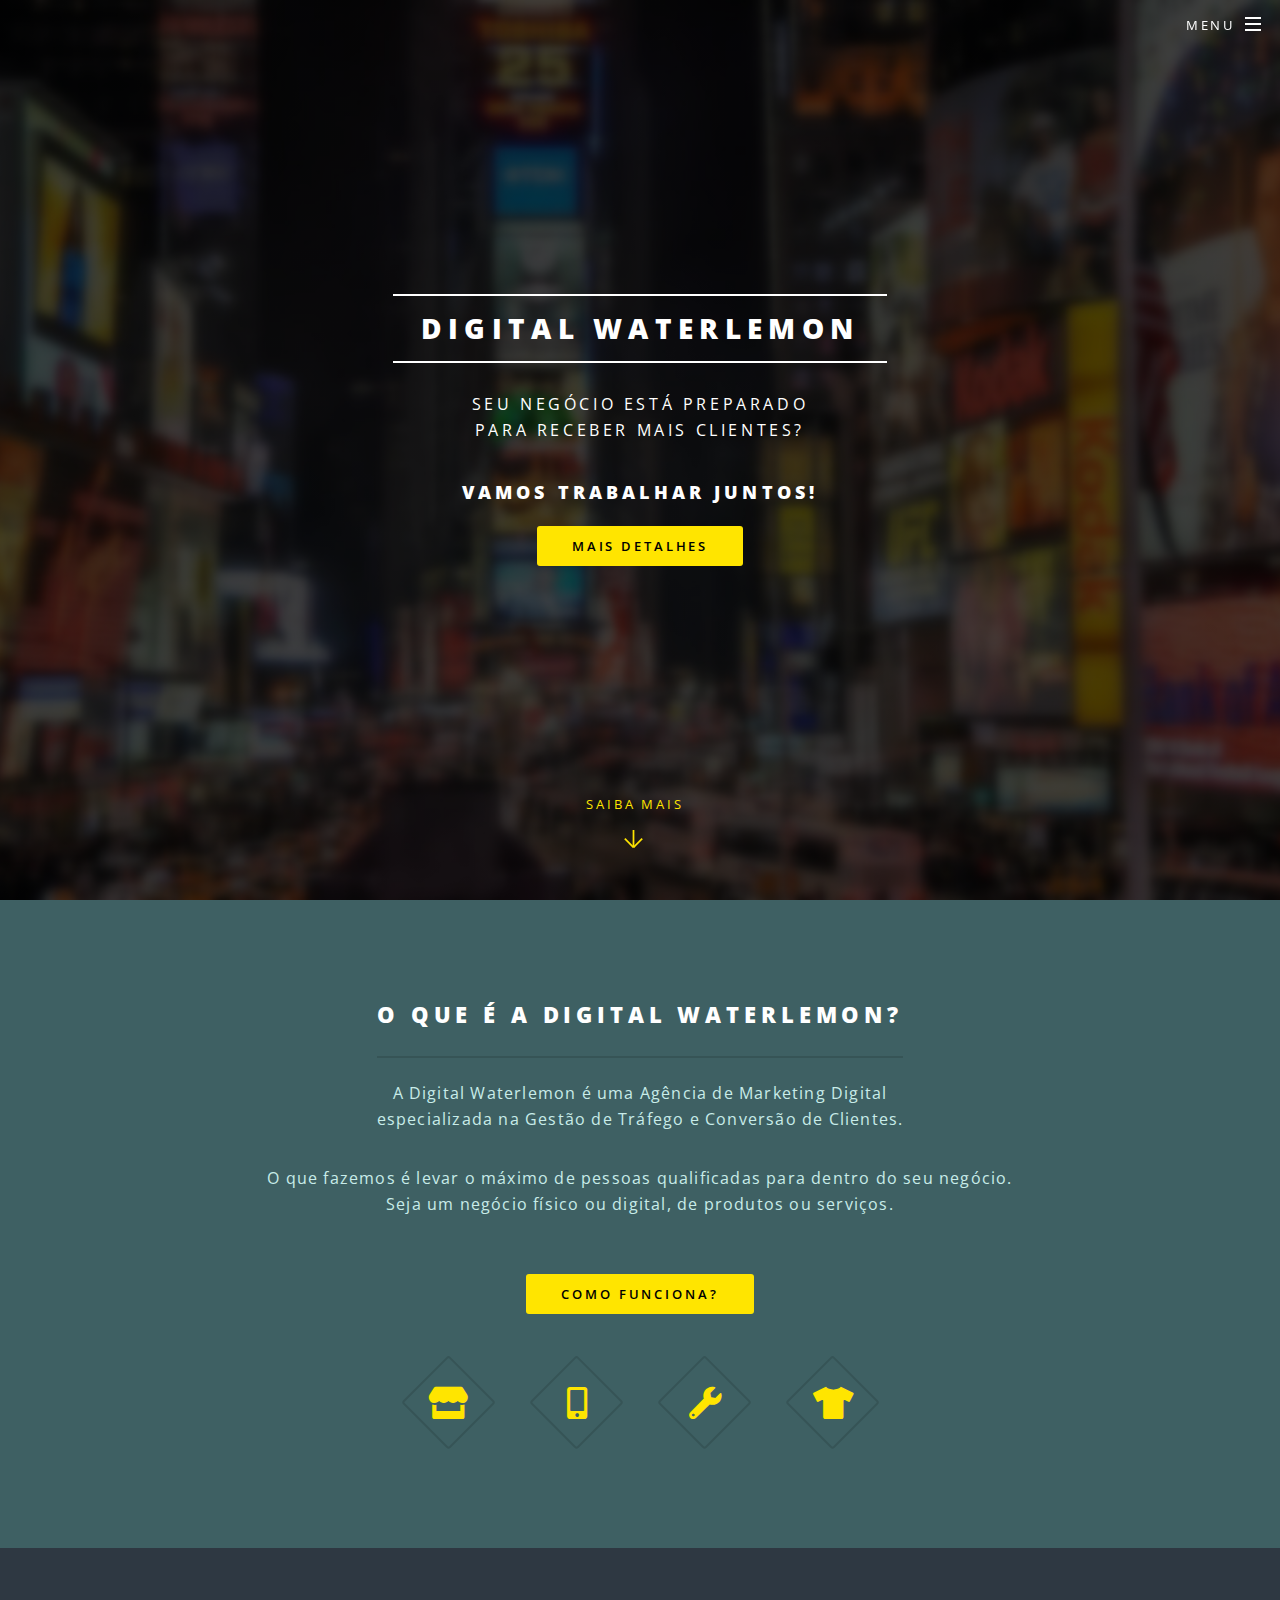
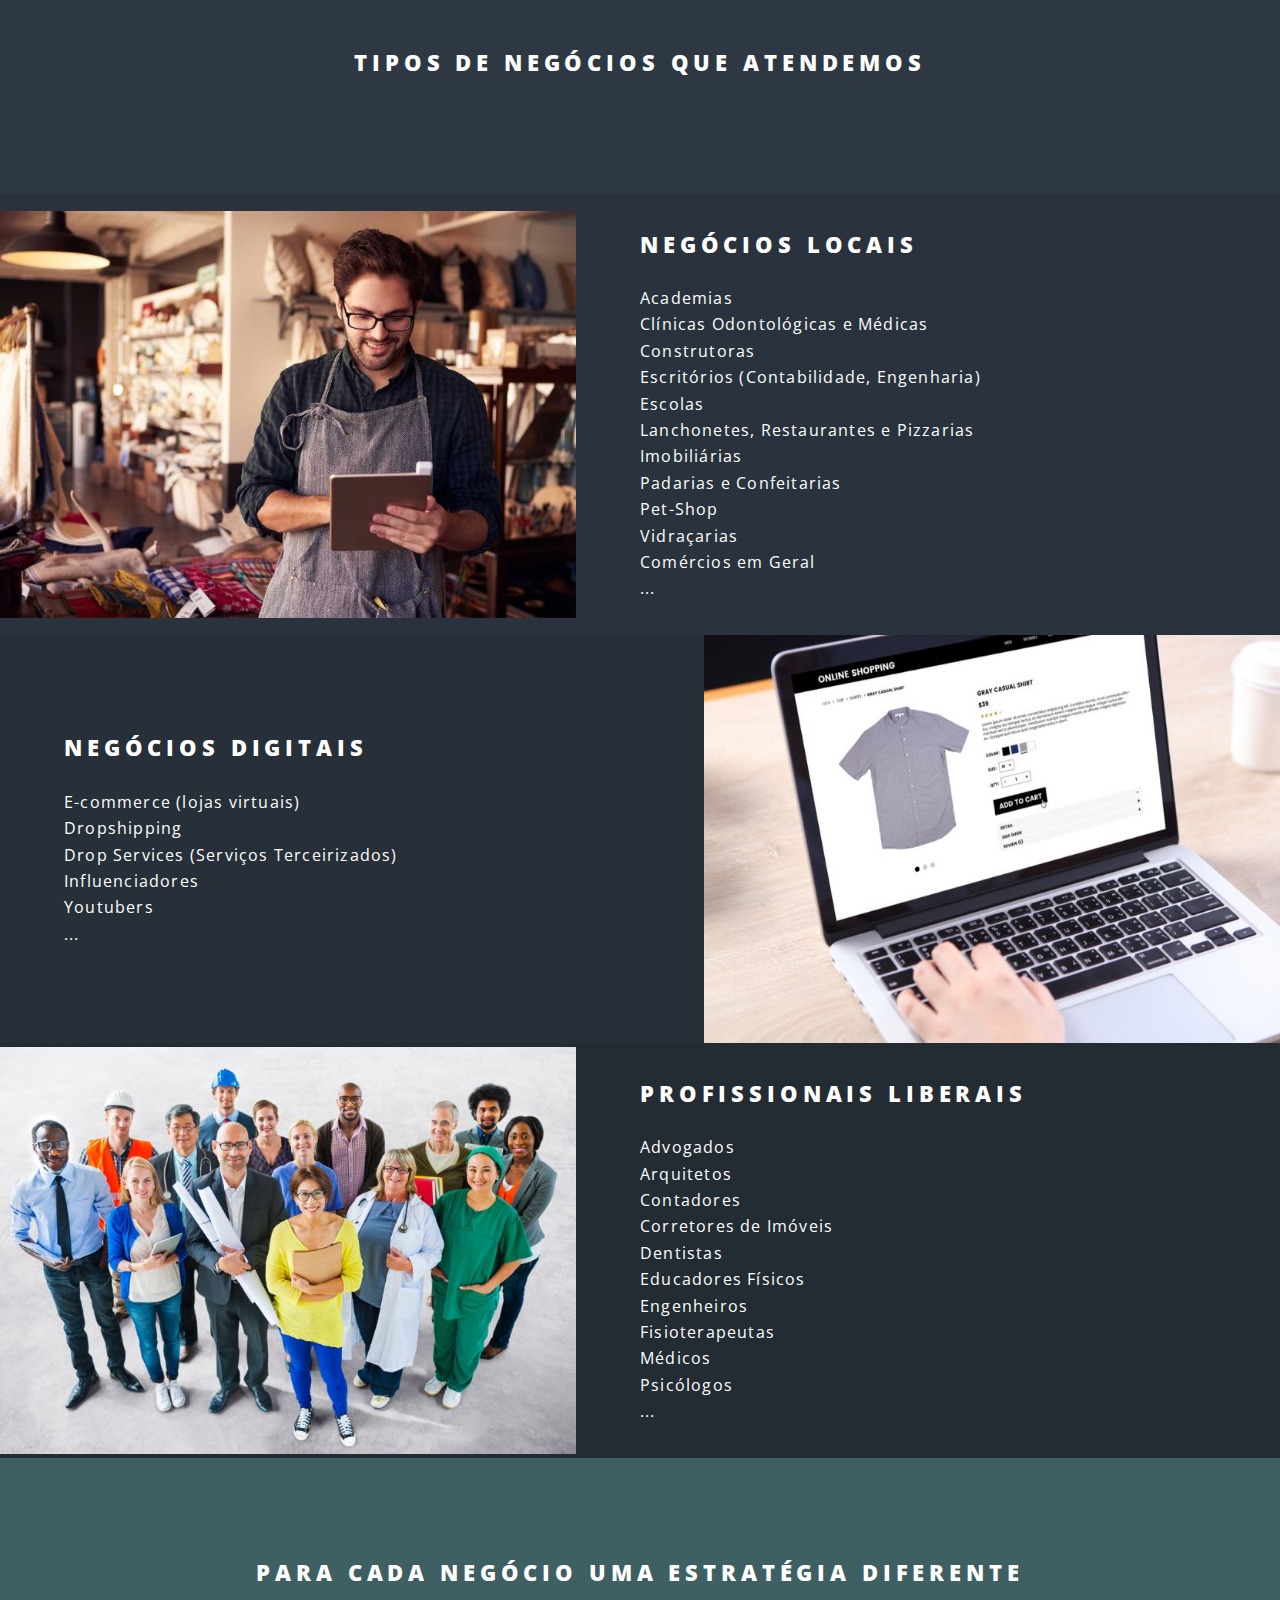
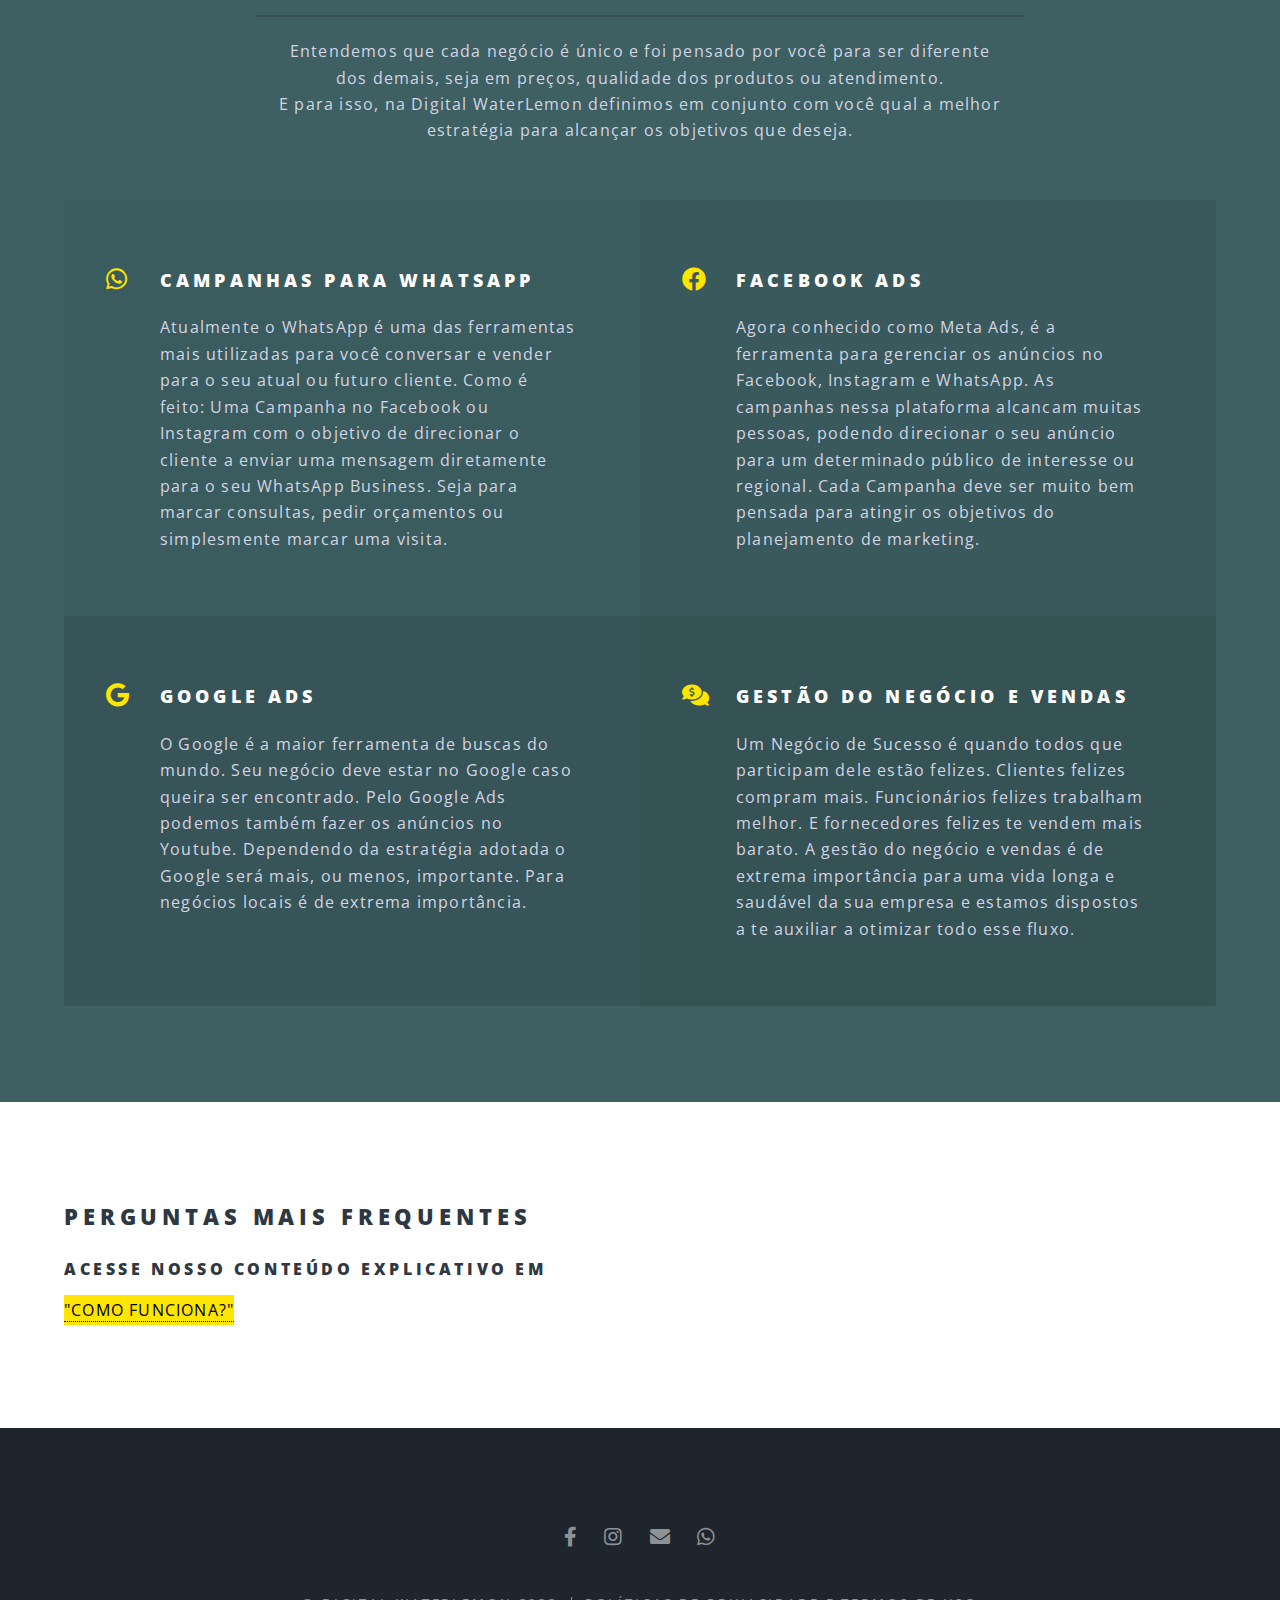
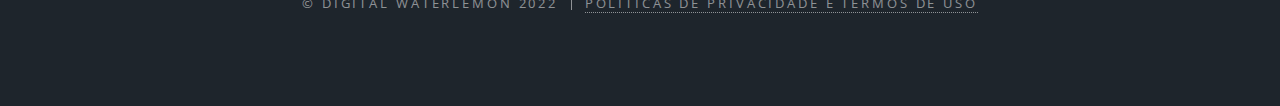
==== index.html @ 05924b74 "upload1" ====
<!DOCTYPE HTML>
<html>
	<head>
		<title>Digital WaterLemon</title>
		<link rel="shortcut icon" href="images/favicon.png" type="image/png">
		<meta charset="utf-8" />
		<meta name="viewport" content="width=device-width, initial-scale=1, user-scalable=no" />
		<link rel="stylesheet" href="assets/css/main.css" />
		<noscript><link rel="stylesheet" href="assets/css/noscript.css" /></noscript>

<!-- Google Tag Manager -->
<script>(function(w,d,s,l,i){w[l]=w[l]||[];w[l].push({'gtm.start':
new Date().getTime(),event:'gtm.js'});var f=d.getElementsByTagName(s)[0],
j=d.createElement(s),dl=l!='dataLayer'?'&l='+l:'';j.async=true;j.src=
'https://www.googletagmanager.com/gtm.js?id='+i+dl;f.parentNode.insertBefore(j,f);
})(window,document,'script','dataLayer','GTM-T3NCVFS');</script>
<!-- End Google Tag Manager -->

<!-- Meta Pixel Code -->
<script>
!function(f,b,e,v,n,t,s)
{if(f.fbq)return;n=f.fbq=function(){n.callMethod?
n.callMethod.apply(n,arguments):n.queue.push(arguments)};
if(!f._fbq)f._fbq=n;n.push=n;n.loaded=!0;n.version='2.0';
n.queue=[];t=b.createElement(e);t.async=!0;
t.src=v;s=b.getElementsByTagName(e)[0];
s.parentNode.insertBefore(t,s)}(window, document,'script',
'https://connect.facebook.net/en_US/fbevents.js');
fbq('init', '1206150739939725');
fbq('track', 'PageView');
</script>
<noscript><img height="1" width="1" style="display:none"
src="https://www.facebook.com/tr?id=1206150739939725&ev=PageView&noscript=1"
/></noscript>

<meta name="facebook-domain-verification" content="wokfdflz7rkk376di6iksxewsksau9" />
<!-- End Meta Pixel Code -->

<meta name="adopt-website-id" content="672aed48-ddb4-4ec0-9eab-f5c1d0bf48ec" />
          <script src="//tag.goadopt.io/injector.js?website_code=672aed48-ddb4-4ec0-9eab-f5c1d0bf48ec" class="adopt-injector"></script>

	</head>
	<body class="landing is-preload">
		
		<!-- Google Tag Manager (noscript) -->
			<noscript><iframe src="https://www.googletagmanager.com/ns.html?id=GTM-T3NCVFS"
			height="0" width="0" style="display:none;visibility:hidden"></iframe></noscript>
		<!-- End Google Tag Manager (noscript) -->

		<!-- Page Wrapper -->
			<div id="page-wrapper">

				<!-- Header -->
					<header id="header" class="alt">
						<h1><a href="index.html"> <img style="height: 15px;" src="images/waterlemon2.png">  Digital WaterLemon</a></h1>
						<nav id="nav">
							<ul>
								<li class="special">
									<a href="#menu" class="menuToggle"><span>Menu</span></a>
									<div id="menu">
										<ul>
											<li><a href="index.html">Início</a></li>
											<li><a href="comofunciona.html">Como funciona?</a></li>
											<li><a href="trafego.html">O que é a Gestão de Tráfego?</a></li>
											<li><a href="contato.html">Contato </a></li>
										<!--<li><a href="generic.html">Sign Up</a></li>
											<li><a href="elements.html">Log In</a></li> -->
										</ul>
									</div>
								</li>
							</ul>
						</nav>
					</header>

				<!-- Banner -->
					<section id="banner">
						<div class="inner">
							<h2>Digital WaterLemon</h2>
							<p>SEU NEGÓCIO ESTÁ PREPARADO<br />
							PARA RECEBER MAIS CLIENTES?<br />
							<h3>VAMOS TRABALHAR JUNTOS!</h3>
							<ul class="actions special">
								<li><a href="contato.html" class="button primary fit small">Mais detalhes</a></li>
							</ul>
						</div>
						<a href="#one" class="more scrolly" style="color: #ffe500;">Saiba Mais</a>
					</section>

				<!-- One -->
					<section id="one" class="wrapper style1 special">
						<div class="inner">
							<header class="major">
								<h2>O QUE É A DIGITAL WATERLEMON?<br ></h2>
								<p>A Digital Waterlemon é uma Agência de Marketing Digital<br />
								especializada na Gestão de Tráfego e Conversão de Clientes.</p>
								<p>O que fazemos é levar o máximo de pessoas qualificadas para dentro do seu negócio. <br> Seja um negócio físico ou digital, de produtos ou serviços.</p>
							</header>
							<ul class="actions special">
								<li><a href="comofunciona.html" class="button primary fit">Como funciona?</a></li>
							</ul>
							<ul class="icons major">
								<li><span class="icon solid fa-store major style1"><span class="label">Lorem</span></span></li>
								<li><span class="icon solid fa-mobile-alt major style2"><span class="label">Ipsum</span></span></li>
								<!--li><span class="icon solid fa-users major style3"><span class="label">Dolor</span></span></li-->
								<li><span class="icon solid fa-wrench major style1"><span class="label">Lorem</span></span></li>
								<li><span class="icon solid fa-tshirt major style2"><span class="label">Ipsum</span></span></li>
							</ul>

						</div>
					</section>

				<!-- Two >
					<section id="two" class="wrapper alt style2">
						<section class="spotlight">
							<div class="image"><img src="images/pic01.jpg" alt="" /></div><div class="content">
								<h2>Como trabalhamos?</h2>
								<p>Numa primeira conversa, verificaremos se é possível atender seus objetivos. Se sim, alinhamos as expectativas, prazos e valor de investimento para as campanhas. Como é um trabalho em equipe precisamos trabalhar juntos, ou seja, levamos os leads qualificados (potenciais clientes) e vocês realizam o contato e fecham a venda. Em contato constante, nos asseguramos que estamos enviando bons clientes para você e que você está conseguindo realizar as vendas. Caso possua alguma dificuldade para concluir as vendas iremos te auxiliar no processo. Seja em formas de treinamentos, páginas de venda e captura e outras ferramentas.</p><p style="color: #ffe500"> OBS. Trabalhamos com um mínimo de R$600,00 de investimento em anúncios (R$20,00 por dia). Não está incluso o valor do serviço da Digital WaterLemon. Para receber uma cotação, <a href="contato.html">clique aqui.</a></p>
							</div>
						</section>
						<section class="spotlight">
							<div class="image"><img src="images/pic02.jpg" alt="" /></div><div class="content">
								<h2>Tortor dolore feugiat<br />
								elementum magna</h2>
								<p>Aliquam ut ex ut augue consectetur interdum. Donec hendrerit imperdiet. Mauris eleifend fringilla nullam aenean mi ligula.</p>
							</div>
						</section>
						<section class="spotlight">
							<div class="image"><img src="images/pic03.jpg" alt="" /></div><div class="content">
								<h2>É milagre? É só colocar R$10 e retornará R$1.000 em vendas?</h2>
								<p>A resposta para a primeira pergunta é NÃO. Não é milagre, são somente anúncios direcionados para pessoas certas no momento certo. Para a segunda pergunta, a resposta é MUITO IMPROVÁVEL. Pode acontecer, mas aí seria quase um milagre. Gostamos de trabalhar com o MAIS PROVÁVEL, que é em torno de 2x a 3x o valor investido em anúncios. Ou seja, se colocarmos R$1.000 em anúncios, existe uma grande chance de faturar entre R$2.000 a R$3.000. Vai depender do tipo de produto, estratégia de marketing adotada e principalmente de como o lead(potencial cliente) vai ser atendido por você ou por sua equipe de vendas. <br><p style="color: #FFE500;">ATENÇÃO!!! Não estamos dando nenhuma garantia de retorno. Esses números são com base no que obtivemos trabalhando com empresas sérias e comprometidas com todo o processo de vendas.</p> 
							</div>
						</section>
					</section-->
					<!-- Two -->
					<section class="wrapper style2 special">
						<div class="inner">
							<h2>Tipos de Negócios que atendemos</h2><br>
						</div></section>
					<section id="two" class="wrapper alt style2">
						<section class="spotlight">
							<div class="image"><img src="images/pic01.jpg" alt="" /></div><div class="content">
								<h2>Negócios Locais</h2>
								<p>
								Academias<br>													
								Clínicas Odontológicas e Médicas<br>
								Construtoras<br>
								Escritórios (Contabilidade, Engenharia)<br>
								Escolas<br>
								Lanchonetes, Restaurantes e Pizzarias<br>
								Imobiliárias<br>
								Padarias e Confeitarias<br>
								Pet-Shop<br>
								Vidraçarias<br>
								Comércios em Geral<br>
								...
							</p>
							</div>
						</section>
						<section class="spotlight">
							<div class="image"><img src="images/pic02.jpg" alt="" /></div><div class="content">
								<h2>Negócios Digitais</h2>
								<p>
									E-commerce (lojas virtuais)<br>
									Dropshipping<br>
									Drop Services (Serviços Terceirizados)<br>
									Influenciadores<br>
									Youtubers<br>
									...
								</p>
							</div>
						</section>
						<section class="spotlight">
							<div class="image"><img src="images/pic03.jpg" alt="" /></div><div class="content">
								<h2>Profissionais Liberais</h2>
								<p>	
									Advogados<br>
									Arquitetos<br />
									Contadores<br>
									Corretores de Imóveis<br>
									Dentistas<br>
									Educadores Físicos<br>
									Engenheiros<br>
									Fisioterapeutas<br>
									Médicos<br>
									Psicólogos<br>
									...
								</p>
							
						</div>
						</section>
					</section>
					<!--section class="wrapper style5 special">
						<div class="inner">
							<h2>Tipos de Negócios que atendemos</h2><br>
									<div class="row">
										<div class="col-4 col-12-medium">
											<h4>Físicos</h4>
											<div>
												<p>
													Academias<br>													
													Clínicas Odontológicas e Médicas<br>
													Construtoras<br>
													Escritórios (Contabilidade, Engenharia)<br>
													Escolas<br>
													Lanchonetes, Restaurantes e Pizzarias<br>
													Imobiliárias<br>
													Padarias e Confeitarias<br>
													Pet-Shop<br>
													Vidraçarias<br>
													Comércios em Geral<br>
													...
												</p>
											</div>
										</div>
										<div class="col-4 col-12-medium">
											<h4>Digitais</h4>
											<div>
												<p>
													E-commerce (lojas virtuais)<br>
													Dropshipping<br>
													Drop Services (Serviços Terceirizados)<br>
													Influenciadores<br>
													Youtubers<br>
													...


												</p>
											</div>
										</div>
										<div class="col-4 col-12-medium">
											<h4>Profissionais Liberais</h4>
											<div>
												<p>	
													Advogados<br>
													Arquitetos<br>
													Contadores<br>
													Corretores de Imóveis<br>
													Dentistas<br>
													Educadores Físicos<br>
													Engenheiros<br>
													Fisioterapeutas<br>
													Médicos<br>
													Psicólogos<br>
													...
												</p>
											</div>
										</div>
									</div>
						</div>
					</section-->

				<!-- Three -->
					<section id="three" class="wrapper style3 special">
						<div class="inner">
							<header class="major">
								<h2>Para cada negócio uma estratégia diferente </h2>
								<p>Entendemos que cada negócio é único e foi pensado por você para ser diferente <br>dos demais, seja em preços, qualidade dos produtos ou atendimento. <br>E para isso, na Digital WaterLemon definimos em conjunto com você qual a melhor<br>estratégia para alcançar os objetivos que deseja.</p>
							</header>
							<ul class="features">
								<li class="icon brands fa-whatsapp">
									<h3>Campanhas para WhatsApp</h3>
									<p>Atualmente o WhatsApp é uma das ferramentas mais utilizadas para você conversar e vender para o seu atual ou futuro cliente. Como é feito: Uma Campanha no Facebook ou Instagram com o objetivo de direcionar o cliente a enviar uma mensagem diretamente para o seu WhatsApp Business. Seja para marcar consultas, pedir orçamentos ou simplesmente marcar uma visita. </p>
								</li>
								<li class="icon brands fa-facebook">
									<h3>Facebook Ads</h3>
									<p>Agora conhecido como Meta Ads, é a ferramenta para gerenciar os anúncios no Facebook, Instagram e WhatsApp. As campanhas nessa plataforma alcancam muitas pessoas, podendo direcionar o seu anúncio para um determinado público de interesse ou regional. Cada Campanha deve ser muito bem pensada para atingir os objetivos do planejamento de marketing.</p>
								</li>
								<li class="icon brands fa-google">
									<h3>Google Ads</h3>
									<p>O Google é a maior ferramenta de buscas do mundo. Seu negócio deve estar no Google caso queira ser encontrado. Pelo Google Ads podemos também fazer os anúncios no Youtube. Dependendo da estratégia adotada o Google será mais, ou menos, importante. Para negócios locais é de extrema importância. </p>
								</li>
								<li class="icon solid fa-comments-dollar">
									<h3>Gestão do Negócio e Vendas</h3>
									<p>Um Negócio de Sucesso é quando todos que participam dele estão felizes. Clientes felizes compram mais. Funcionários felizes trabalham melhor. E fornecedores felizes te vendem mais barato. A gestão do negócio e vendas é de extrema importância para uma vida longa e saudável da sua empresa e estamos dispostos a te auxiliar a otimizar todo esse fluxo.</p>
								</li>
							<!--<li class="icon fa-heart">
									<h3>Aenean Primis</h3>
									<p>Augue consectetur sed interdum imperdiet et ipsum. Mauris lorem tincidunt nullam amet leo Aenean ligula consequat consequat.</p>
								</li>
								<li class="icon fa-flag">
									<h3>Tortor Ut</h3>
									<p>Augue consectetur sed interdum imperdiet et ipsum. Mauris lorem tincidunt nullam amet leo Aenean ligula consequat consequat.</p> -->
								</li>
							</ul>
						</div>
					</section>

				<!-- CTA --
					<section id="cta" class="wrapper style4">
						<div class="inner">
							<header>
								<h2>Arcue ut vel commodo</h2>
								<p>Aliquam ut ex ut augue consectetur interdum endrerit imperdiet amet eleifend fringilla.</p>
							</header>
							<ul class="actions stacked">
								<li><a href="#" class="button fit primary">Activate</a></li>
								<li><a href="#" class="button fit">Learn More</a></li>
							</ul>
						</div>
					</section> -->

					<section class="wrapper style5">
						<div class="inner">
						<h2>Perguntas mais frequentes</h2>
							<ul class="alt">
								<li><h4>Acesse nosso conteúdo explicativo em</h4><p class="highlight"><a href="comofunciona.html">"COMO FUNCIONA?"</a></p></li>
							</ul>
					</section>

				<!-- Footer -->
					<footer id="footer">
						<ul class="icons">						
							<li><a href="https://www.facebook.com/digitalwaterlemon" class="icon brands fa-facebook-f"><span class="label">Facebook</span></a></li>
							<li><a href="https://instagram.com/digitalwaterlemon" class="icon brands fa-instagram"><span class="label">Instagram</span></a></li>
							<li><a href="mailto:suporte@waterlemon.com.br" class="icon solid fa-envelope"><span class="label">Email</span></a></li>
							<li><a href="https:wa.me/5541998043593" class="icon brands fa-whatsapp"><span class="label">WhatsApp</span></a></li>
						<!--<li><a href="#" class="icon brands fa-twitter"><span class="label">Twitter</span></a></li>
							<li><a href="#" class="icon brands fa-dribbble"><span class="label">Dribbble</span></a></li>-->
						</ul>
						<ul class="copyright">
							<li>&copy; DIGITAL WATERLEMON 2022 </li><li><a href="politicas.html">
						POLÍTICAS DE PRIVACIDADE E TERMOS DE USO</li></a></ul>
					</footer>

			</div>

		<!-- Scripts -->
			<script src="assets/js/jquery.min.js"></script>
			<script src="assets/js/jquery.scrollex.min.js"></script>
			<script src="assets/js/jquery.scrolly.min.js"></script>
			<script src="assets/js/browser.min.js"></script>
			<script src="assets/js/breakpoints.min.js"></script>
			<script src="assets/js/util.js"></script>
			<script src="assets/js/main.js"></script>
			


	</body>
</html>
---- assets/css/main.css ----
@import url(fontawesome-all.min.css);
@import url("https://fonts.googleapis.com/css?family=Open+Sans:400,400italic,600,600italic,800,800italic");

/*
	Spectral by HTML5 UP
	html5up.net | @ajlkn
	Free for personal and commercial use under the CCA 3.0 license (html5up.net/license)
*/

html, body, div, span, applet, object,
iframe, h1, h2, h3, h4, h5, h6, p, blockquote,
pre, a, abbr, acronym, address, big, cite,
code, del, dfn, em, img, ins, kbd, q, s, samp,
small, strike, strong, sub, sup, tt, var, b,
u, i, center, dl, dt, dd, ol, ul, li, fieldset,
form, label, legend, table, caption, tbody,
tfoot, thead, tr, th, td, article, aside,
canvas, details, embed, figure, figcaption,
footer, header, hgroup, menu, nav, output, ruby,
section, summary, time, mark, audio, video {
	margin: 0;
	padding: 0;
	border: 0;
	font-size: 100%;
	font: inherit;
	vertical-align: baseline;}

article, aside, details, figcaption, figure,
footer, header, hgroup, menu, nav, section {
	display: block;}

body {
	line-height: 1;
}

ol, ul {
	list-style: none;
}

blockquote, q {
	quotes: none;
}

	blockquote:before, blockquote:after, q:before, q:after {
		content: '';
		content: none;
	}

table {
	border-collapse: collapse;
	border-spacing: 0;
}

body {
	-webkit-text-size-adjust: none;
}

mark {
	background-color: transparent;
	color: inherit;
}

input::-moz-focus-inner {
	border: 0;
	padding: 0;
}

input, select, textarea {
	-moz-appearance: none;
	-webkit-appearance: none;
	-ms-appearance: none;
	appearance: none;
}

/* Basic */

	@-ms-viewport {
		width: device-width;
	}

	html {
		box-sizing: border-box;
	}

	*, *:before, *:after {
		box-sizing: inherit;
	}

	body {
		background: #2e3842;
	}

		body.is-preload *, body.is-preload *:before, body.is-preload *:after {
			-moz-animation: none !important;
			-webkit-animation: none !important;
			-ms-animation: none !important;
			animation: none !important;
			-moz-transition: none !important;
			-webkit-transition: none !important;
			-ms-transition: none !important;
			transition: none !important;
		}

	body, input, select, textarea {
		color: #fff;
		font-family: "Open Sans", Helvetica, sans-serif;
		font-size: 15pt;
		font-weight: 400;
		letter-spacing: 0.075em;
		line-height: 1.65em;
	}

		@media screen and (max-width: 1680px) {

			body, input, select, textarea {
				font-size: 13pt;
			}

		}

		@media screen and (max-width: 1280px) {

			body, input, select, textarea {
				font-size: 12pt;
			}

		}

		@media screen and (max-width: 736px) {

			body, input, select, textarea {
				font-size: 11pt;
				letter-spacing: 0.0375em;
			}

		}

	a {
		-moz-transition: color 0.2s ease, border-bottom-color 0.2s ease;
		-webkit-transition: color 0.2s ease, border-bottom-color 0.2s ease;
		-ms-transition: color 0.2s ease, border-bottom-color 0.2s ease;
		transition: color 0.2s ease, border-bottom-color 0.2s ease;
		border-bottom: dotted 1px;
		color: inherit;
		text-decoration: none;
	}

		a:hover {
			border-bottom-color: transparent;
		}

	strong, b {
		color: #fff;
		font-weight: 600;
	}

	em, i {
		font-style: italic;
	}

	p {
		margin: 0 0 2em 0;
	}

	h1, h2, h3, h4, h5, h6 {
		color: #fff;
		font-weight: 800;
		letter-spacing: 0.225em;
		line-height: 1em;
		margin: 0 0 1em 0;
		text-transform: uppercase;
	}

		h1 a, h2 a, h3 a, h4 a, h5 a, h6 a {
			color: inherit;
			text-decoration: none;
		}

	h2 {
		font-size: 1.35em;
		line-height: 1.75em;
	}

		@media screen and (max-width: 736px) {

			h2 {
				font-size: 1.1em;
				line-height: 1.65em;
			}

		}

	h3 {
		font-size: 1.15em;
		line-height: 1.75em;
	}

		@media screen and (max-width: 736px) {

			h3 {
				font-size: 1em;
				line-height: 1.65em;
			}

		}

	h4 {
		font-size: 1em;
		line-height: 1.5em;
	}

	h5 {
		font-size: 0.8em;
		line-height: 1.5em;
	}

	h6 {
		font-size: 0.7em;
		line-height: 1.5em;
	}

	sub {
		font-size: 0.8em;
		position: relative;
		top: 0.5em;
	}

	sup {
		font-size: 0.8em;
		position: relative;
		top: -0.5em;
	}

	hr {
		border: 0;
		border-bottom: solid 2px #fff;
		margin: 3em 0;
	}

		hr.major {
			margin: 4.5em 0;
		}

	blockquote {
		border-left: solid 4px #fff;
		font-style: italic;
		margin: 0 0 2em 0;
		padding: 0.5em 0 0.5em 2em;
	}

	code {
		background: rgba(144, 144, 144, 0.25);
		border-radius: 3px;
		font-family: "Courier New", monospace;
		font-size: 0.9em;
		letter-spacing: 0;
		margin: 0 0.25em;
		padding: 0.25em 0.65em;
	}

	pre {
		-webkit-overflow-scrolling: touch;
		font-family: "Courier New", monospace;
		font-size: 0.9em;
		margin: 0 0 2em 0;
	}

		pre code {
			display: block;
			line-height: 1.75em;
			padding: 1em 1.5em;
			overflow-x: auto;
		}

	.align-left {
		text-align: left;
	}

	.align-center {
		text-align: center;
	}

	.align-right {
		text-align: right;
	}

/* Row */

	.row {
		display: flex;
		flex-wrap: wrap;
		box-sizing: border-box;
		align-items: stretch;
	}

		.row > * {
			box-sizing: border-box;
		}

		.row.gtr-uniform > * > :last-child {
			margin-bottom: 0;
		}

		.row.aln-left {
			justify-content: flex-start;
		}

		.row.aln-center {
			justify-content: center;
		}

		.row.aln-right {
			justify-content: flex-end;
		}

		.row.aln-top {
			align-items: flex-start;
		}

		.row.aln-middle {
			align-items: center;
		}

		.row.aln-bottom {
			align-items: flex-end;
		}

		.row > .imp {
			order: -1;
		}

		.row > .col-1 {
			width: 8.33333%;
		}

		.row > .off-1 {
			margin-left: 8.33333%;
		}

		.row > .col-2 {
			width: 16.66667%;
		}

		.row > .off-2 {
			margin-left: 16.66667%;
		}

		.row > .col-3 {
			width: 25%;
		}

		.row > .off-3 {
			margin-left: 25%;
		}

		.row > .col-4 {
			width: 33.33333%;
		}

		.row > .off-4 {
			margin-left: 33.33333%;
		}

		.row > .col-5 {
			width: 41.66667%;
		}

		.row > .off-5 {
			margin-left: 41.66667%;
		}

		.row > .col-6 {
			width: 50%;
		}

		.row > .off-6 {
			margin-left: 50%;
		}

		.row > .col-7 {
			width: 58.33333%;
		}

		.row > .off-7 {
			margin-left: 58.33333%;
		}

		.row > .col-8 {
			width: 66.66667%;
		}

		.row > .off-8 {
			margin-left: 66.66667%;
		}

		.row > .col-9 {
			width: 75%;
		}

		.row > .off-9 {
			margin-left: 75%;
		}

		.row > .col-10 {
			width: 83.33333%;
		}

		.row > .off-10 {
			margin-left: 83.33333%;
		}

		.row > .col-11 {
			width: 91.66667%;
		}

		.row > .off-11 {
			margin-left: 91.66667%;
		}

		.row > .col-12 {
			width: 100%;
		}

		.row > .off-12 {
			margin-left: 100%;
		}

		.row.gtr-0 {
			margin-top: 0;
			margin-left: 0em;
		}

			.row.gtr-0 > * {
				padding: 0 0 0 0em;
			}

			.row.gtr-0.gtr-uniform {
				margin-top: 0em;
			}

				.row.gtr-0.gtr-uniform > * {
					padding-top: 0em;
				}

		.row.gtr-25 {
			margin-top: 0;
			margin-left: -0.375em;
		}

			.row.gtr-25 > * {
				padding: 0 0 0 0.375em;
			}

			.row.gtr-25.gtr-uniform {
				margin-top: -0.375em;
			}

				.row.gtr-25.gtr-uniform > * {
					padding-top: 0.375em;
				}

		.row.gtr-50 {
			margin-top: 0;
			margin-left: -0.75em;
		}

			.row.gtr-50 > * {
				padding: 0 0 0 0.75em;
			}

			.row.gtr-50.gtr-uniform {
				margin-top: -0.75em;
			}

				.row.gtr-50.gtr-uniform > * {
					padding-top: 0.75em;
				}

		.row {
			margin-top: 0;
			margin-left: -1.5em;
		}

			.row > * {
				padding: 0 0 0 1.5em;
			}

			.row.gtr-uniform {
				margin-top: -1.5em;
			}

				.row.gtr-uniform > * {
					padding-top: 1.5em;
				}

		.row.gtr-150 {
			margin-top: 0;
			margin-left: -2.25em;
		}

			.row.gtr-150 > * {
				padding: 0 0 0 2.25em;
			}

			.row.gtr-150.gtr-uniform {
				margin-top: -2.25em;
			}

				.row.gtr-150.gtr-uniform > * {
					padding-top: 2.25em;
				}

		.row.gtr-200 {
			margin-top: 0;
			margin-left: -3em;
		}

			.row.gtr-200 > * {
				padding: 0 0 0 3em;
			}

			.row.gtr-200.gtr-uniform {
				margin-top: -3em;
			}

				.row.gtr-200.gtr-uniform > * {
					padding-top: 3em;
				}

		@media screen and (max-width: 1680px) {

			.row {
				display: flex;
				flex-wrap: wrap;
				box-sizing: border-box;
				align-items: stretch;
			}

				.row > * {
					box-sizing: border-box;
				}

				.row.gtr-uniform > * > :last-child {
					margin-bottom: 0;
				}

				.row.aln-left {
					justify-content: flex-start;
				}

				.row.aln-center {
					justify-content: center;
				}

				.row.aln-right {
					justify-content: flex-end;
				}

				.row.aln-top {
					align-items: flex-start;
				}

				.row.aln-middle {
					align-items: center;
				}

				.row.aln-bottom {
					align-items: flex-end;
				}

				.row > .imp-xlarge {
					order: -1;
				}

				.row > .col-1-xlarge {
					width: 8.33333%;
				}

				.row > .off-1-xlarge {
					margin-left: 8.33333%;
				}

				.row > .col-2-xlarge {
					width: 16.66667%;
				}

				.row > .off-2-xlarge {
					margin-left: 16.66667%;
				}

				.row > .col-3-xlarge {
					width: 25%;
				}

				.row > .off-3-xlarge {
					margin-left: 25%;
				}

				.row > .col-4-xlarge {
					width: 33.33333%;
				}

				.row > .off-4-xlarge {
					margin-left: 33.33333%;
				}

				.row > .col-5-xlarge {
					width: 41.66667%;
				}

				.row > .off-5-xlarge {
					margin-left: 41.66667%;
				}

				.row > .col-6-xlarge {
					width: 50%;
				}

				.row > .off-6-xlarge {
					margin-left: 50%;
				}

				.row > .col-7-xlarge {
					width: 58.33333%;
				}

				.row > .off-7-xlarge {
					margin-left: 58.33333%;
				}

				.row > .col-8-xlarge {
					width: 66.66667%;
				}

				.row > .off-8-xlarge {
					margin-left: 66.66667%;
				}

				.row > .col-9-xlarge {
					width: 75%;
				}

				.row > .off-9-xlarge {
					margin-left: 75%;
				}

				.row > .col-10-xlarge {
					width: 83.33333%;
				}

				.row > .off-10-xlarge {
					margin-left: 83.33333%;
				}

				.row > .col-11-xlarge {
					width: 91.66667%;
				}

				.row > .off-11-xlarge {
					margin-left: 91.66667%;
				}

				.row > .col-12-xlarge {
					width: 100%;
				}

				.row > .off-12-xlarge {
					margin-left: 100%;
				}

				.row.gtr-0 {
					margin-top: 0;
					margin-left: 0em;
				}

					.row.gtr-0 > * {
						padding: 0 0 0 0em;
					}

					.row.gtr-0.gtr-uniform {
						margin-top: 0em;
					}

						.row.gtr-0.gtr-uniform > * {
							padding-top: 0em;
						}

				.row.gtr-25 {
					margin-top: 0;
					margin-left: -0.375em;
				}

					.row.gtr-25 > * {
						padding: 0 0 0 0.375em;
					}

					.row.gtr-25.gtr-uniform {
						margin-top: -0.375em;
					}

						.row.gtr-25.gtr-uniform > * {
							padding-top: 0.375em;
						}

				.row.gtr-50 {
					margin-top: 0;
					margin-left: -0.75em;
				}

					.row.gtr-50 > * {
						padding: 0 0 0 0.75em;
					}

					.row.gtr-50.gtr-uniform {
						margin-top: -0.75em;
					}

						.row.gtr-50.gtr-uniform > * {
							padding-top: 0.75em;
						}

				.row {
					margin-top: 0;
					margin-left: -1.5em;
				}

					.row > * {
						padding: 0 0 0 1.5em;
					}

					.row.gtr-uniform {
						margin-top: -1.5em;
					}

						.row.gtr-uniform > * {
							padding-top: 1.5em;
						}

				.row.gtr-150 {
					margin-top: 0;
					margin-left: -2.25em;
				}

					.row.gtr-150 > * {
						padding: 0 0 0 2.25em;
					}

					.row.gtr-150.gtr-uniform {
						margin-top: -2.25em;
					}

						.row.gtr-150.gtr-uniform > * {
							padding-top: 2.25em;
						}

				.row.gtr-200 {
					margin-top: 0;
					margin-left: -3em;
				}

					.row.gtr-200 > * {
						padding: 0 0 0 3em;
					}

					.row.gtr-200.gtr-uniform {
						margin-top: -3em;
					}

						.row.gtr-200.gtr-uniform > * {
							padding-top: 3em;
						}

		}

		@media screen and (max-width: 1280px) {

			.row {
				display: flex;
				flex-wrap: wrap;
				box-sizing: border-box;
				align-items: stretch;
			}

				.row > * {
					box-sizing: border-box;
				}

				.row.gtr-uniform > * > :last-child {
					margin-bottom: 0;
				}

				.row.aln-left {
					justify-content: flex-start;
				}

				.row.aln-center {
					justify-content: center;
				}

				.row.aln-right {
					justify-content: flex-end;
				}

				.row.aln-top {
					align-items: flex-start;
				}

				.row.aln-middle {
					align-items: center;
				}

				.row.aln-bottom {
					align-items: flex-end;
				}

				.row > .imp-large {
					order: -1;
				}

				.row > .col-1-large {
					width: 8.33333%;
				}

				.row > .off-1-large {
					margin-left: 8.33333%;
				}

				.row > .col-2-large {
					width: 16.66667%;
				}

				.row > .off-2-large {
					margin-left: 16.66667%;
				}

				.row > .col-3-large {
					width: 25%;
				}

				.row > .off-3-large {
					margin-left: 25%;
				}

				.row > .col-4-large {
					width: 33.33333%;
				}

				.row > .off-4-large {
					margin-left: 33.33333%;
				}

				.row > .col-5-large {
					width: 41.66667%;
				}

				.row > .off-5-large {
					margin-left: 41.66667%;
				}

				.row > .col-6-large {
					width: 50%;
				}

				.row > .off-6-large {
					margin-left: 50%;
				}

				.row > .col-7-large {
					width: 58.33333%;
				}

				.row > .off-7-large {
					margin-left: 58.33333%;
				}

				.row > .col-8-large {
					width: 66.66667%;
				}

				.row > .off-8-large {
					margin-left: 66.66667%;
				}

				.row > .col-9-large {
					width: 75%;
				}

				.row > .off-9-large {
					margin-left: 75%;
				}

				.row > .col-10-large {
					width: 83.33333%;
				}

				.row > .off-10-large {
					margin-left: 83.33333%;
				}

				.row > .col-11-large {
					width: 91.66667%;
				}

				.row > .off-11-large {
					margin-left: 91.66667%;
				}

				.row > .col-12-large {
					width: 100%;
				}

				.row > .off-12-large {
					margin-left: 100%;
				}

				.row.gtr-0 {
					margin-top: 0;
					margin-left: 0em;
				}

					.row.gtr-0 > * {
						padding: 0 0 0 0em;
					}

					.row.gtr-0.gtr-uniform {
						margin-top: 0em;
					}

						.row.gtr-0.gtr-uniform > * {
							padding-top: 0em;
						}

				.row.gtr-25 {
					margin-top: 0;
					margin-left: -0.375em;
				}

					.row.gtr-25 > * {
						padding: 0 0 0 0.375em;
					}

					.row.gtr-25.gtr-uniform {
						margin-top: -0.375em;
					}

						.row.gtr-25.gtr-uniform > * {
							padding-top: 0.375em;
						}

				.row.gtr-50 {
					margin-top: 0;
					margin-left: -0.75em;
				}

					.row.gtr-50 > * {
						padding: 0 0 0 0.75em;
					}

					.row.gtr-50.gtr-uniform {
						margin-top: -0.75em;
					}

						.row.gtr-50.gtr-uniform > * {
							padding-top: 0.75em;
						}

				.row {
					margin-top: 0;
					margin-left: -1.5em;
				}

					.row > * {
						padding: 0 0 0 1.5em;
					}

					.row.gtr-uniform {
						margin-top: -1.5em;
					}

						.row.gtr-uniform > * {
							padding-top: 1.5em;
						}

				.row.gtr-150 {
					margin-top: 0;
					margin-left: -2.25em;
				}

					.row.gtr-150 > * {
						padding: 0 0 0 2.25em;
					}

					.row.gtr-150.gtr-uniform {
						margin-top: -2.25em;
					}

						.row.gtr-150.gtr-uniform > * {
							padding-top: 2.25em;
						}

				.row.gtr-200 {
					margin-top: 0;
					margin-left: -3em;
				}

					.row.gtr-200 > * {
						padding: 0 0 0 3em;
					}

					.row.gtr-200.gtr-uniform {
						margin-top: -3em;
					}

						.row.gtr-200.gtr-uniform > * {
							padding-top: 3em;
						}

		}

		@media screen and (max-width: 980px) {

			.row {
				display: flex;
				flex-wrap: wrap;
				box-sizing: border-box;
				align-items: stretch;
			}

				.row > * {
					box-sizing: border-box;
				}

				.row.gtr-uniform > * > :last-child {
					margin-bottom: 0;
				}

				.row.aln-left {
					justify-content: flex-start;
				}

				.row.aln-center {
					justify-content: center;
				}

				.row.aln-right {
					justify-content: flex-end;
				}

				.row.aln-top {
					align-items: flex-start;
				}

				.row.aln-middle {
					align-items: center;
				}

				.row.aln-bottom {
					align-items: flex-end;
				}

				.row > .imp-medium {
					order: -1;
				}

				.row > .col-1-medium {
					width: 8.33333%;
				}

				.row > .off-1-medium {
					margin-left: 8.33333%;
				}

				.row > .col-2-medium {
					width: 16.66667%;
				}

				.row > .off-2-medium {
					margin-left: 16.66667%;
				}

				.row > .col-3-medium {
					width: 25%;
				}

				.row > .off-3-medium {
					margin-left: 25%;
				}

				.row > .col-4-medium {
					width: 33.33333%;
				}

				.row > .off-4-medium {
					margin-left: 33.33333%;
				}

				.row > .col-5-medium {
					width: 41.66667%;
				}

				.row > .off-5-medium {
					margin-left: 41.66667%;
				}

				.row > .col-6-medium {
					width: 50%;
				}

				.row > .off-6-medium {
					margin-left: 50%;
				}

				.row > .col-7-medium {
					width: 58.33333%;
				}

				.row > .off-7-medium {
					margin-left: 58.33333%;
				}

				.row > .col-8-medium {
					width: 66.66667%;
				}

				.row > .off-8-medium {
					margin-left: 66.66667%;
				}

				.row > .col-9-medium {
					width: 75%;
				}

				.row > .off-9-medium {
					margin-left: 75%;
				}

				.row > .col-10-medium {
					width: 83.33333%;
				}

				.row > .off-10-medium {
					margin-left: 83.33333%;
				}

				.row > .col-11-medium {
					width: 91.66667%;
				}

				.row > .off-11-medium {
					margin-left: 91.66667%;
				}

				.row > .col-12-medium {
					width: 100%;
				}

				.row > .off-12-medium {
					margin-left: 100%;
				}

				.row.gtr-0 {
					margin-top: 0;
					margin-left: 0em;
				}

					.row.gtr-0 > * {
						padding: 0 0 0 0em;
					}

					.row.gtr-0.gtr-uniform {
						margin-top: 0em;
					}

						.row.gtr-0.gtr-uniform > * {
							padding-top: 0em;
						}

				.row.gtr-25 {
					margin-top: 0;
					margin-left: -0.375em;
				}

					.row.gtr-25 > * {
						padding: 0 0 0 0.375em;
					}

					.row.gtr-25.gtr-uniform {
						margin-top: -0.375em;
					}

						.row.gtr-25.gtr-uniform > * {
							padding-top: 0.375em;
						}

				.row.gtr-50 {
					margin-top: 0;
					margin-left: -0.75em;
				}

					.row.gtr-50 > * {
						padding: 0 0 0 0.75em;
					}

					.row.gtr-50.gtr-uniform {
						margin-top: -0.75em;
					}

						.row.gtr-50.gtr-uniform > * {
							padding-top: 0.75em;
						}

				.row {
					margin-top: 0;
					margin-left: -1.5em;
				}

					.row > * {
						padding: 0 0 0 1.5em;
					}

					.row.gtr-uniform {
						margin-top: -1.5em;
					}

						.row.gtr-uniform > * {
							padding-top: 1.5em;
						}

				.row.gtr-150 {
					margin-top: 0;
					margin-left: -2.25em;
				}

					.row.gtr-150 > * {
						padding: 0 0 0 2.25em;
					}

					.row.gtr-150.gtr-uniform {
						margin-top: -2.25em;
					}

						.row.gtr-150.gtr-uniform > * {
							padding-top: 2.25em;
						}

				.row.gtr-200 {
					margin-top: 0;
					margin-left: -3em;
				}

					.row.gtr-200 > * {
						padding: 0 0 0 3em;
					}

					.row.gtr-200.gtr-uniform {
						margin-top: -3em;
					}

						.row.gtr-200.gtr-uniform > * {
							padding-top: 3em;
						}

		}

		@media screen and (max-width: 736px) {

			.row {
				display: flex;
				flex-wrap: wrap;
				box-sizing: border-box;
				align-items: stretch;
			}

				.row > * {
					box-sizing: border-box;
				}

				.row.gtr-uniform > * > :last-child {
					margin-bottom: 0;
				}

				.row.aln-left {
					justify-content: flex-start;
				}

				.row.aln-center {
					justify-content: center;
				}

				.row.aln-right {
					justify-content: flex-end;
				}

				.row.aln-top {
					align-items: flex-start;
				}

				.row.aln-middle {
					align-items: center;
				}

				.row.aln-bottom {
					align-items: flex-end;
				}

				.row > .imp-small {
					order: -1;
				}

				.row > .col-1-small {
					width: 8.33333%;
				}

				.row > .off-1-small {
					margin-left: 8.33333%;
				}

				.row > .col-2-small {
					width: 16.66667%;
				}

				.row > .off-2-small {
					margin-left: 16.66667%;
				}

				.row > .col-3-small {
					width: 25%;
				}

				.row > .off-3-small {
					margin-left: 25%;
				}

				.row > .col-4-small {
					width: 33.33333%;
				}

				.row > .off-4-small {
					margin-left: 33.33333%;
				}

				.row > .col-5-small {
					width: 41.66667%;
				}

				.row > .off-5-small {
					margin-left: 41.66667%;
				}

				.row > .col-6-small {
					width: 50%;
				}

				.row > .off-6-small {
					margin-left: 50%;
				}

				.row > .col-7-small {
					width: 58.33333%;
				}

				.row > .off-7-small {
					margin-left: 58.33333%;
				}

				.row > .col-8-small {
					width: 66.66667%;
				}

				.row > .off-8-small {
					margin-left: 66.66667%;
				}

				.row > .col-9-small {
					width: 75%;
				}

				.row > .off-9-small {
					margin-left: 75%;
				}

				.row > .col-10-small {
					width: 83.33333%;
				}

				.row > .off-10-small {
					margin-left: 83.33333%;
				}

				.row > .col-11-small {
					width: 91.66667%;
				}

				.row > .off-11-small {
					margin-left: 91.66667%;
				}

				.row > .col-12-small {
					width: 100%;
				}

				.row > .off-12-small {
					margin-left: 100%;
				}

				.row.gtr-0 {
					margin-top: 0;
					margin-left: 0em;
				}

					.row.gtr-0 > * {
						padding: 0 0 0 0em;
					}

					.row.gtr-0.gtr-uniform {
						margin-top: 0em;
					}

						.row.gtr-0.gtr-uniform > * {
							padding-top: 0em;
						}

				.row.gtr-25 {
					margin-top: 0;
					margin-left: -0.375em;
				}

					.row.gtr-25 > * {
						padding: 0 0 0 0.375em;
					}

					.row.gtr-25.gtr-uniform {
						margin-top: -0.375em;
					}

						.row.gtr-25.gtr-uniform > * {
							padding-top: 0.375em;
						}

				.row.gtr-50 {
					margin-top: 0;
					margin-left: -0.75em;
				}

					.row.gtr-50 > * {
						padding: 0 0 0 0.75em;
					}

					.row.gtr-50.gtr-uniform {
						margin-top: -0.75em;
					}

						.row.gtr-50.gtr-uniform > * {
							padding-top: 0.75em;
						}

				.row {
					margin-top: 0;
					margin-left: -1.5em;
				}

					.row > * {
						padding: 0 0 0 1.5em;
					}

					.row.gtr-uniform {
						margin-top: -1.5em;
					}

						.row.gtr-uniform > * {
							padding-top: 1.5em;
						}

				.row.gtr-150 {
					margin-top: 0;
					margin-left: -2.25em;
				}

					.row.gtr-150 > * {
						padding: 0 0 0 2.25em;
					}

					.row.gtr-150.gtr-uniform {
						margin-top: -2.25em;
					}

						.row.gtr-150.gtr-uniform > * {
							padding-top: 2.25em;
						}

				.row.gtr-200 {
					margin-top: 0;
					margin-left: -3em;
				}

					.row.gtr-200 > * {
						padding: 0 0 0 3em;
					}

					.row.gtr-200.gtr-uniform {
						margin-top: -3em;
					}

						.row.gtr-200.gtr-uniform > * {
							padding-top: 3em;
						}

		}

		@media screen and (max-width: 480px) {

			.row {
				display: flex;
				flex-wrap: wrap;
				box-sizing: border-box;
				align-items: stretch;
			}

				.row > * {
					box-sizing: border-box;
				}

				.row.gtr-uniform > * > :last-child {
					margin-bottom: 0;
				}

				.row.aln-left {
					justify-content: flex-start;
				}

				.row.aln-center {
					justify-content: center;
				}

				.row.aln-right {
					justify-content: flex-end;
				}

				.row.aln-top {
					align-items: flex-start;
				}

				.row.aln-middle {
					align-items: center;
				}

				.row.aln-bottom {
					align-items: flex-end;
				}

				.row > .imp-xsmall {
					order: -1;
				}

				.row > .col-1-xsmall {
					width: 8.33333%;
				}

				.row > .off-1-xsmall {
					margin-left: 8.33333%;
				}

				.row > .col-2-xsmall {
					width: 16.66667%;
				}

				.row > .off-2-xsmall {
					margin-left: 16.66667%;
				}

				.row > .col-3-xsmall {
					width: 25%;
				}

				.row > .off-3-xsmall {
					margin-left: 25%;
				}

				.row > .col-4-xsmall {
					width: 33.33333%;
				}

				.row > .off-4-xsmall {
					margin-left: 33.33333%;
				}

				.row > .col-5-xsmall {
					width: 41.66667%;
				}

				.row > .off-5-xsmall {
					margin-left: 41.66667%;
				}

				.row > .col-6-xsmall {
					width: 50%;
				}

				.row > .off-6-xsmall {
					margin-left: 50%;
				}

				.row > .col-7-xsmall {
					width: 58.33333%;
				}

				.row > .off-7-xsmall {
					margin-left: 58.33333%;
				}

				.row > .col-8-xsmall {
					width: 66.66667%;
				}

				.row > .off-8-xsmall {
					margin-left: 66.66667%;
				}

				.row > .col-9-xsmall {
					width: 75%;
				}

				.row > .off-9-xsmall {
					margin-left: 75%;
				}

				.row > .col-10-xsmall {
					width: 83.33333%;
				}

				.row > .off-10-xsmall {
					margin-left: 83.33333%;
				}

				.row > .col-11-xsmall {
					width: 91.66667%;
				}

				.row > .off-11-xsmall {
					margin-left: 91.66667%;
				}

				.row > .col-12-xsmall {
					width: 100%;
				}

				.row > .off-12-xsmall {
					margin-left: 100%;
				}

				.row.gtr-0 {
					margin-top: 0;
					margin-left: 0em;
				}

					.row.gtr-0 > * {
						padding: 0 0 0 0em;
					}

					.row.gtr-0.gtr-uniform {
						margin-top: 0em;
					}

						.row.gtr-0.gtr-uniform > * {
							padding-top: 0em;
						}

				.row.gtr-25 {
					margin-top: 0;
					margin-left: -0.375em;
				}

					.row.gtr-25 > * {
						padding: 0 0 0 0.375em;
					}

					.row.gtr-25.gtr-uniform {
						margin-top: -0.375em;
					}

						.row.gtr-25.gtr-uniform > * {
							padding-top: 0.375em;
						}

				.row.gtr-50 {
					margin-top: 0;
					margin-left: -0.75em;
				}

					.row.gtr-50 > * {
						padding: 0 0 0 0.75em;
					}

					.row.gtr-50.gtr-uniform {
						margin-top: -0.75em;
					}

						.row.gtr-50.gtr-uniform > * {
							padding-top: 0.75em;
						}

				.row {
					margin-top: 0;
					margin-left: -1.5em;
				}

					.row > * {
						padding: 0 0 0 1.5em;
					}

					.row.gtr-uniform {
						margin-top: -1.5em;
					}

						.row.gtr-uniform > * {
							padding-top: 1.5em;
						}

				.row.gtr-150 {
					margin-top: 0;
					margin-left: -2.25em;
				}

					.row.gtr-150 > * {
						padding: 0 0 0 2.25em;
					}

					.row.gtr-150.gtr-uniform {
						margin-top: -2.25em;
					}

						.row.gtr-150.gtr-uniform > * {
							padding-top: 2.25em;
						}

				.row.gtr-200 {
					margin-top: 0;
					margin-left: -3em;
				}

					.row.gtr-200 > * {
						padding: 0 0 0 3em;
					}

					.row.gtr-200.gtr-uniform {
						margin-top: -3em;
					}

						.row.gtr-200.gtr-uniform > * {
							padding-top: 3em;
						}

		}

/* Section/Article */

	section.special, article.special {
		text-align: center;
	}

	header p {
		color: rgba(255, 255, 255, 0.5);
		position: relative;
		top: -0.25em;
	}

	header h3 + p {
		font-size: 1.1em;
	}

	header h4 + p,
	header h5 + p,
	header h6 + p {
		font-size: 0.9em;
	}

	header.major {
		margin: 0 0 3.5em 0;
	}

		header.major h2, header.major h3, header.major h4, header.major h5, header.major h6 {
			border-bottom: solid 2px #fff;
			display: inline-block;
			padding-bottom: 1em;
			position: relative;
		}

			header.major h2:after, header.major h3:after, header.major h4:after, header.major h5:after, header.major h6:after {
				content: '';
				display: block;
				height: 1px;
			}

		header.major p {
			color: #fff;
			top: 0;
		}

		@media screen and (max-width: 736px) {

			header.major {
				margin: 0 0 2em 0;
			}

		}

	@media screen and (max-width: 980px) {

		header br {
			display: none;
		}

	}

/* Form */

	form {
		margin: 0 0 2em 0;
	}

	label {
		color: #fff;
		display: block;
		font-size: 0.9em;
		font-weight: 600;
		margin: 0 0 1em 0;
	}

	input[type="text"],
	input[type="password"],
	input[type="email"],
	select,
	textarea {
		-moz-appearance: none;
		-webkit-appearance: none;
		-ms-appearance: none;
		appearance: none;
		background-color: rgba(144, 144, 144, 0.25);
		border-radius: 3px;
		border: none;
		color: inherit;
		display: block;
		outline: 0;
		padding: 0 1em;
		text-decoration: none;
		width: 100%;
	}

		input[type="text"]:invalid,
		input[type="password"]:invalid,
		input[type="email"]:invalid,
		select:invalid,
		textarea:invalid {
			box-shadow: none;
		}

		input[type="text"]:focus,
		input[type="password"]:focus,
		input[type="email"]:focus,
		select:focus,
		textarea:focus {
			box-shadow: 0 0 0 2px #21b2a6;
		}

	select {
		background-size: 1.25em;
		background-repeat: no-repeat;
		background-position: calc(100% - 1em) center;
		height: 2.75em;
		padding-right: 2.75em;
		text-overflow: ellipsis;
	}

		select:focus::-ms-value {
			background-color: transparent;
		}

		select::-ms-expand {
			display: none;
		}

	input[type="text"],
	input[type="password"],
	input[type="email"],
	select {
		height: 2.75em;
	}

	textarea {
		padding: 0.75em 1em;
	}

	input[type="checkbox"],
	input[type="radio"] {
		-moz-appearance: none;
		-webkit-appearance: none;
		-ms-appearance: none;
		appearance: none;
		display: block;
		float: left;
		margin-right: -2em;
		opacity: 0;
		width: 1em;
		z-index: -1;
	}

		input[type="checkbox"] + label,
		input[type="radio"] + label {
			text-decoration: none;
			color: #fff;
			cursor: pointer;
			display: inline-block;
			font-size: 1em;
			font-weight: 400;
			padding-left: 2.4em;
			padding-right: 0.75em;
			position: relative;
		}

			input[type="checkbox"] + label:before,
			input[type="radio"] + label:before {
				-moz-osx-font-smoothing: grayscale;
				-webkit-font-smoothing: antialiased;
				display: inline-block;
				font-style: normal;
				font-variant: normal;
				text-rendering: auto;
				line-height: 1;
				text-transform: none !important;
				font-family: 'Font Awesome 5 Free';
				font-weight: 900;
			}

			input[type="checkbox"] + label:before,
			input[type="radio"] + label:before {
				background: rgba(144, 144, 144, 0.25);
				border-radius: 3px;
				content: '';
				display: inline-block;
				font-size: 0.8em;
				height: 2.0625em;
				left: 0;
				line-height: 2.0625em;
				position: absolute;
				text-align: center;
				top: 0;
				width: 2.0625em;
			}

		input[type="checkbox"]:checked + label:before,
		input[type="radio"]:checked + label:before {
			background: #2e3842;
			color: #fff;
			content: '\f00c';
		}

		input[type="checkbox"]:focus + label:before,
		input[type="radio"]:focus + label:before {
			box-shadow: 0 0 0 2px #21b2a6;
		}

	input[type="checkbox"] + label:before {
		border-radius: 3px;
	}

	input[type="radio"] + label:before {
		border-radius: 100%;
	}

	::-webkit-input-placeholder {
		color: rgba(255, 255, 255, 0.5) !important;
		opacity: 1.0;
	}

	:-moz-placeholder {
		color: rgba(255, 255, 255, 0.5) !important;
		opacity: 1.0;
	}

	::-moz-placeholder {
		color: rgba(255, 255, 255, 0.5) !important;
		opacity: 1.0;
	}

	:-ms-input-placeholder {
		color: rgba(255, 255, 255, 0.5) !important;
		opacity: 1.0;
	}

/* Box */

	.box {
		border-radius: 3px;
		border: solid 2px #fff;
		margin-bottom: 2em;
		padding: 1.5em;
	}

		.box > :last-child,
		.box > :last-child > :last-child,
		.box > :last-child > :last-child > :last-child {
			margin-bottom: 0;
		}

		.box.alt {
			border: 0;
			border-radius: 0;
			padding: 0;
		}

/* Icon */

	.icon {
		text-decoration: none;
		border-bottom: none;
		position: relative;
	}

		.icon:before {
			-moz-osx-font-smoothing: grayscale;
			-webkit-font-smoothing: antialiased;
			display: inline-block;
			font-style: normal;
			font-variant: normal;
			text-rendering: auto;
			line-height: 1;
			text-transform: none !important;
			font-family: 'Font Awesome 5 Free';
			font-weight: 400;
		}

		.icon > .label {
			display: none;
		}

		.icon:before {
			line-height: inherit;
		}

		.icon.solid:before {
			font-weight: 900;
		}

		.icon.brands:before {
			font-family: 'Font Awesome 5 Brands';
		}

		.icon.major {
			-moz-transform: rotate(-45deg);
			-webkit-transform: rotate(-45deg);
			-ms-transform: rotate(-45deg);
			transform: rotate(-45deg);
			border-radius: 3px;
			border: solid 2px #fff;
			display: inline-block;
			font-size: 1.35em;
			height: calc(3em + 2px);
			line-height: 3em;
			text-align: center;
			width: calc(3em + 2px);
		}

			.icon.major:before {
				-moz-transform: rotate(45deg);
				-webkit-transform: rotate(45deg);
				-ms-transform: rotate(45deg);
				transform: rotate(45deg);
				display: inline-block;
				font-size: 1.5em;
			}

			@media screen and (max-width: 736px) {

				.icon.major {
					font-size: 1em;
				}

			}

		.icon.style1 {
			color: #ffe500;
		}

		.icon.style2 {
			color: #ffe500;
		}

		.icon.style3 {
			color: #ffe500;
		}

/* Image */

	.image {
		border-radius: 3px;
		border: 0;
		display: inline-block;
		position: relative;
	}

		.image img {
			border-radius: 3px;
			display: block;
		}

		.image.left {
			float: left;
			margin: 0 2em 2em 0;
			top: 0.25em;
		}

		.image.right {
			float: right;
			margin: 0 0 2em 2em;
			top: 0.25em;
		}

		.image.left, .image.right {
			max-width: 40%;
		}

			.image.left img, .image.right img {
				width: 100%;
			}

		.image.fit {
			display: block;
			margin: 0 0 2em 0;
			height: 100%;
		}

			.image.fit img {
				width: 100%;
			}

/* List */

	ol {
		list-style: decimal;
		margin: 0 0 2em 0;
		padding-left: 1.25em;
	}

		ol li {
			padding-left: 0.25em;
		}

	ul {
		list-style: disc;
		margin: 0 0 2em 0;
		padding-left: 1em;
	}

		ul li {
			padding-left: 0.5em;
		}

		ul.alt {
			list-style: none;
			padding-left: 0;
		}

			ul.alt li {
				border-top: solid 1px #fff;
				padding: 0.5em 0;
			}

				ul.alt li:first-child {
					border-top: 0;
					padding-top: 0;
				}

	dl {
		margin: 0 0 2em 0;
	}

/* Actions */

	ul.actions {
		display: -moz-flex;
		display: -webkit-flex;
		display: -ms-flex;
		display: flex;
		cursor: default;
		list-style: none;
		margin-left: -1em;
		padding-left: 0;
	}

		ul.actions li {
			padding: 0 0 0 1em;
			vertical-align: middle;
		}

		ul.actions.special {
			-moz-justify-content: center;
			-webkit-justify-content: center;
			-ms-justify-content: center;
			justify-content: center;
			width: 100%;
			margin-left: 0;
		}

			ul.actions.special li:first-child {
				padding-left: 0;
			}

		ul.actions.stacked {
			-moz-flex-direction: column;
			-webkit-flex-direction: column;
			-ms-flex-direction: column;
			flex-direction: column;
			margin-left: 0;
		}

			ul.actions.stacked li {
				padding: 1em 0 0 0;
			}

				ul.actions.stacked li:first-child {
					padding-top: 0;
				}

		ul.actions.fit {
			width: calc(100% + 1em);
		}

			ul.actions.fit li {
				-moz-flex-grow: 1;
				-webkit-flex-grow: 1;
				-ms-flex-grow: 1;
				flex-grow: 1;
				-moz-flex-shrink: 1;
				-webkit-flex-shrink: 1;
				-ms-flex-shrink: 1;
				flex-shrink: 1;
				width: 100%;
			}

				ul.actions.fit li > * {
					width: 100%;
				}

			ul.actions.fit.stacked {
				width: 100%;
			}

		@media screen and (max-width: 480px) {

			ul.actions:not(.fixed) {
				-moz-flex-direction: column;
				-webkit-flex-direction: column;
				-ms-flex-direction: column;
				flex-direction: column;
				margin-left: 0;
				width: 100% !important;
			}

				ul.actions:not(.fixed) li {
					-moz-flex-grow: 1;
					-webkit-flex-grow: 1;
					-ms-flex-grow: 1;
					flex-grow: 1;
					-moz-flex-shrink: 1;
					-webkit-flex-shrink: 1;
					-ms-flex-shrink: 1;
					flex-shrink: 1;
					padding: 1em 0 0 0;
					text-align: center;
					width: 100%;
				}

					ul.actions:not(.fixed) li > * {
						width: 100%;
					}

					ul.actions:not(.fixed) li:first-child {
						padding-top: 0;
					}

					ul.actions:not(.fixed) li input[type="submit"],
					ul.actions:not(.fixed) li input[type="reset"],
					ul.actions:not(.fixed) li input[type="button"],
					ul.actions:not(.fixed) li button,
					ul.actions:not(.fixed) li .button {
						width: 100%;
					}

						ul.actions:not(.fixed) li input[type="submit"].icon:before,
						ul.actions:not(.fixed) li input[type="reset"].icon:before,
						ul.actions:not(.fixed) li input[type="button"].icon:before,
						ul.actions:not(.fixed) li button.icon:before,
						ul.actions:not(.fixed) li .button.icon:before {
							margin-left: -0.5em;
						}

		}

/* Icons */

	ul.icons {
		cursor: default;
		list-style: none;
		padding-left: 0;
	}

		ul.icons li {
			display: inline-block;
			padding: 0 1em 0 0;
		}

			ul.icons li:last-child {
				padding-right: 0 !important;
			}

		ul.icons.major {
			padding: 1em 0;
		}

			ul.icons.major li {
				padding-right: 3.5em;
			}

				@media screen and (max-width: 736px) {

					ul.icons.major li {
						padding: 0 1em !important;
					}

				}

/* Table */

	.table-wrapper {
		-webkit-overflow-scrolling: touch;
		overflow-x: auto;
	}

	table {
		margin: 0 0 2em 0;
		width: 100%;
	}

		table tbody tr {
			border: solid 1px #fff;
			border-left: 0;
			border-right: 0;
		}

			table tbody tr:nth-child(2n + 1) {
				background-color: rgba(144, 144, 144, 0.25);
			}

		table td {
			padding: 0.75em 0.75em;
		}

		table th {
			color: #fff;
			font-size: 0.9em;
			font-weight: 600;
			padding: 0 0.75em 0.75em 0.75em;
			text-align: left;
		}

		table thead {
			border-bottom: solid 2px #fff;
		}

		table tfoot {
			border-top: solid 2px #fff;
		}

		table.alt {
			border-collapse: separate;
		}

			table.alt tbody tr td {
				border: solid 1px #fff;
				border-left-width: 0;
				border-top-width: 0;
			}

				table.alt tbody tr td:first-child {
					border-left-width: 1px;
				}

			table.alt tbody tr:first-child td {
				border-top-width: 1px;
			}

			table.alt thead {
				border-bottom: 0;
			}

			table.alt tfoot {
				border-top: 0;
			}

/* Button */

	input[type="submit"],
	input[type="reset"],
	input[type="button"],
	button,
	.button {
		-moz-appearance: none;
		-webkit-appearance: none;
		-ms-appearance: none;
		appearance: none;
		-moz-transition: background-color 0.2s ease-in-out, color 0.2s ease-in-out;
		-webkit-transition: background-color 0.2s ease-in-out, color 0.2s ease-in-out;
		-ms-transition: background-color 0.2s ease-in-out, color 0.2s ease-in-out;
		transition: background-color 0.2s ease-in-out, color 0.2s ease-in-out;
		background-color: transparent;
		border-radius: 3px;
		border: 0;
		box-shadow: inset 0 0 0 2px #fff;
		color: #fff;
		cursor: pointer;
		display: inline-block;
		font-size: 0.8em;
		font-weight: 600;
		height: 3.125em;
		letter-spacing: 0.225em;
		line-height: 3.125em;
		max-width: 30em;
		padding: 0 2.75em;
		text-align: center;
		text-decoration: none;
		text-transform: uppercase;
		white-space: nowrap;
		overflow: hidden;
		text-overflow: ellipsis;
	}

		input[type="submit"]:hover,
		input[type="reset"]:hover,
		input[type="button"]:hover,
		button:hover,
		.button:hover {
			background-color: rgba(144, 144, 144, 0.25);
		}

		input[type="submit"]:active,
		input[type="reset"]:active,
		input[type="button"]:active,
		button:active,
		.button:active {
			background-color: rgba(144, 144, 144, 0.5);
		}

		input[type="submit"].icon:before,
		input[type="reset"].icon:before,
		input[type="button"].icon:before,
		button.icon:before,
		.button.icon:before {
			margin-right: 0.5em;
		}

		input[type="submit"].fit,
		input[type="reset"].fit,
		input[type="button"].fit,
		button.fit,
		.button.fit {
			width: 100%;
		}

		input[type="submit"].small,
		input[type="reset"].small,
		input[type="button"].small,
		button.small,
		.button.small {
			font-size: 0.8em;
		}

		input[type="submit"].large,
		input[type="reset"].large,
		input[type="button"].large,
		button.large,
		.button.large {
			font-size: 1.35em;
		}

		input[type="submit"].primary,
		input[type="reset"].primary,
		input[type="button"].primary,
		button.primary,
		.button.primary {
			background-color: #ffe500;
			box-shadow: none !important;
			color: black !important;
		}

			input[type="submit"].primary:hover,
			input[type="reset"].primary:hover,
			input[type="button"].primary:hover,
			button.primary:hover,
			.button.primary:hover {
				background-color: #ef5e4a !important;
			}

			input[type="submit"].primary:active,
			input[type="reset"].primary:active,
			input[type="button"].primary:active,
			button.primary:active,
			.button.primary:active {
				background-color: #eb341c !important;
			}

		input[type="submit"].disabled, input[type="submit"]:disabled,
		input[type="reset"].disabled,
		input[type="reset"]:disabled,
		input[type="button"].disabled,
		input[type="button"]:disabled,
		button.disabled,
		button:disabled,
		.button.disabled,
		.button:disabled {
			pointer-events: none;
			opacity: 0.25;
		}

		@media screen and (max-width: 736px) {

			input[type="submit"],
			input[type="reset"],
			input[type="button"],
			button,
			.button {
				height: 3.75em;
				line-height: 3.75em;
			}

		}

/* Features */

	.features {
		display: -moz-flex;
		display: -webkit-flex;
		display: -ms-flex;
		display: flex;
		-moz-flex-wrap: wrap;
		-webkit-flex-wrap: wrap;
		-ms-flex-wrap: wrap;
		flex-wrap: wrap;
		-moz-justify-content: center;
		-webkit-justify-content: center;
		-ms-justify-content: center;
		justify-content: center;
		list-style: none;
		padding: 0;
		width: 100%;
	}

		.features li {
			padding: 4em 4em 2em 6em ;
			display: block;
			position: relative;
			text-align: left;
			width: 50%;
		}

			.features li:nth-child(1) {
				background-color: rgba(0, 0, 0, 0.035);
			}

			.features li:nth-child(2) {
				background-color: rgba(0, 0, 0, 0.07);
			}

			.features li:nth-child(3) {
				background-color: rgba(0, 0, 0, 0.105);
			}

			.features li:nth-child(4) {
				background-color: rgba(0, 0, 0, 0.14);
			}

			.features li:nth-child(5) {
				background-color: rgba(0, 0, 0, 0.175);
			}

			.features li:nth-child(6) {
				background-color: rgba(0, 0, 0, 0.21);
			}

			.features li:nth-child(7) {
				background-color: rgba(0, 0, 0, 0.245);
			}

			.features li:nth-child(8) {
				background-color: rgba(0, 0, 0, 0.28);
			}

			.features li:nth-child(9) {
				background-color: rgba(0, 0, 0, 0.315);
			}

			.features li:nth-child(10) {
				background-color: rgba(0, 0, 0, 0.35);
			}

			.features li:before {
				display: block;
				color: #ffe500;
				position: absolute;
				left: 1.75em;
				top: 2.75em;
				font-size: 1.5em;
			}

			.features li:nth-child(1) {
				border-top-left-radius: 3px;
			}

			.features li:nth-child(2) {
				border-top-right-radius: 3px;
			}

			.features li:nth-last-child(1) {
				border-bottom-right-radius: 3px;
			}

			.features li:nth-last-child(2) {
				border-bottom-left-radius: 3px;
			}

			@media screen and (max-width: 980px) {

				.features li {
					padding: 3em 2em 1em 2em ;
					text-align: center;
				}

					.features li:before {
						left: 0;
						margin: 0 0 1em 0;
						position: relative;
						top: 0;
					}

			}

			@media screen and (max-width: 736px) {

				.features li {
					padding: 3em 0 1em 0 ;
					background-color: transparent !important;
					border-top: solid 2px #fff;
					width: 100%;
				}

					.features li:first-child {
						border-top: 0;
					}

			}

/* Spotlight */

	.spotlight {
		-moz-align-items: center;
		-webkit-align-items: center;
		-ms-align-items: center;
		align-items: center;
		display: -moz-flex;
		display: -webkit-flex;
		display: -ms-flex;
		display: flex;
	}

		.spotlight .image {
			-moz-order: 1;
			-webkit-order: 1;
			-ms-order: 1;
			order: 1;
			border-radius: 0;
			width: 40%;
		}

			.spotlight .image img {
				border-radius: 0;
				width: 100%;
			}

		.spotlight .content {
			padding: 2em 4em 0.1em 4em ;
			-moz-order: 2;
			-webkit-order: 2;
			-ms-order: 2;
			order: 2;
			max-width: 48em;
			width: 60%;
		}

		.spotlight:nth-child(2n) {
			-moz-flex-direction: row-reverse;
			-webkit-flex-direction: row-reverse;
			-ms-flex-direction: row-reverse;
			flex-direction: row-reverse;
		}

		.spotlight:nth-child(1) {
			background-color: rgba(0, 0, 0, 0.075);
		}

		.spotlight:nth-child(2) {
			background-color: rgba(0, 0, 0, 0.15);
		}

		.spotlight:nth-child(3) {
			background-color: rgba(0, 0, 0, 0.225);
		}

		.spotlight:nth-child(4) {
			background-color: rgba(0, 0, 0, 0.3);
		}

		.spotlight:nth-child(5) {
			background-color: rgba(0, 0, 0, 0.375);
		}

		.spotlight:nth-child(6) {
			background-color: rgba(0, 0, 0, 0.45);
		}

		.spotlight:nth-child(7) {
			background-color: rgba(0, 0, 0, 0.525);
		}

		.spotlight:nth-child(8) {
			background-color: rgba(0, 0, 0, 0.6);
		}

		.spotlight:nth-child(9) {
			background-color: rgba(0, 0, 0, 0.675);
		}

		.spotlight:nth-child(10) {
			background-color: rgba(0, 0, 0, 0.75);
		}

		@media screen and (max-width: 1280px) {

			.spotlight .image {
				width: 45%;
			}

			.spotlight .content {
				width: 55%;
			}

		}

		@media screen and (max-width: 980px) {

			.spotlight {
				display: block;
			}

				.spotlight br {
					display: block;
				}

				.spotlight .image {
					width: 100%;
				}

				.spotlight .content {
					padding: 4em 3em 2em 3em ;
					max-width: none;
					text-align: center;
					width: 100%;
				}

		}

		@media screen and (max-width: 736px) {

			.spotlight .content {
				padding: 3em 2em 1em 2em ;
			}

		}

/* Wrapper */

	.wrapper {
		padding: 6em 0 4em 0 ;
	}

		.wrapper > .inner {
			width: 60em;
			margin: 0 auto;
		}

			@media screen and (max-width: 1280px) {

				.wrapper > .inner {
					width: 90%;
				}

			}

			@media screen and (max-width: 980px) {

				.wrapper > .inner {
					width: 100%;
				}

			}

		.wrapper.alt {
			padding: 0;
		}

		.wrapper.style1 {
			background-color: #3E6063;
			color: #c8ece9;
		}

			.wrapper.style1 strong, .wrapper.style1 b {
				color: #ffffff;
			}

			.wrapper.style1 h2, .wrapper.style1 h3, .wrapper.style1 h4, .wrapper.style1 h5, .wrapper.style1 h6 {
				color: #ffffff;
			}

			.wrapper.style1 hr {
				border-color: rgba(0, 0, 0, 0.125);
			}

			.wrapper.style1 blockquote {
				border-color: rgba(0, 0, 0, 0.125);
			}

			.wrapper.style1 code {
				background: rgba(255, 255, 255, 0.075);
			}

			.wrapper.style1 header p {
				color: #a6e0db;
			}

			.wrapper.style1 header.major h2, .wrapper.style1 header.major h3, .wrapper.style1 header.major h4, .wrapper.style1 header.major h5, .wrapper.style1 header.major h6 {
				border-color: rgba(0, 0, 0, 0.125);
			}

			.wrapper.style1 header.major p {
				color: #c8ece9;
			}

			.wrapper.style1 label {
				color: #ffffff;
			}

			.wrapper.style1 input[type="text"],
			.wrapper.style1 input[type="password"],
			.wrapper.style1 input[type="email"],
			.wrapper.style1 select,
			.wrapper.style1 textarea {
				background-color: rgba(255, 255, 255, 0.075);
			}

			.wrapper.style1 select {
				background-image: url("data:image/svg+xml;charset=utf8,%3Csvg xmlns='http://www.w3.org/2000/svg' width='40' height='40' preserveAspectRatio='none' viewBox='0 0 40 40'%3E%3Cpath d='M9.4,12.3l10.4,10.4l10.4-10.4c0.2-0.2,0.5-0.4,0.9-0.4c0.3,0,0.6,0.1,0.9,0.4l3.3,3.3c0.2,0.2,0.4,0.5,0.4,0.9 c0,0.4-0.1,0.6-0.4,0.9L20.7,31.9c-0.2,0.2-0.5,0.4-0.9,0.4c-0.3,0-0.6-0.1-0.9-0.4L4.3,17.3c-0.2-0.2-0.4-0.5-0.4-0.9 c0-0.4,0.1-0.6,0.4-0.9l3.3-3.3c0.2-0.2,0.5-0.4,0.9-0.4S9.1,12.1,9.4,12.3z' fill='rgba(0, 0, 0, 0.125)' /%3E%3C/svg%3E");
			}

				.wrapper.style1 select option {
					color: #ffffff;
					background: #21b2a6;
				}

			.wrapper.style1 input[type="checkbox"] + label,
			.wrapper.style1 input[type="radio"] + label {
				color: #c8ece9;
			}

				.wrapper.style1 input[type="checkbox"] + label:before,
				.wrapper.style1 input[type="radio"] + label:before {
					background: rgba(255, 255, 255, 0.075);
				}

			.wrapper.style1 input[type="checkbox"]:checked + label:before,
			.wrapper.style1 input[type="radio"]:checked + label:before {
				background: #ffffff;
				color: #21b2a6;
			}

			.wrapper.style1 ::-webkit-input-placeholder {
				color: #a6e0db !important;
			}

			.wrapper.style1 :-moz-placeholder {
				color: #a6e0db !important;
			}

			.wrapper.style1 ::-moz-placeholder {
				color: #a6e0db !important;
			}

			.wrapper.style1 :-ms-input-placeholder {
				color: #a6e0db !important;
			}

			.wrapper.style1 .formerize-placeholder {
				color: #a6e0db !important;
			}

			.wrapper.style1 .icon.major {
				border-color: rgba(0, 0, 0, 0.125);
			}

			.wrapper.style1 ul.alt li {
				border-color: rgba(0, 0, 0, 0.125);
			}

			.wrapper.style1 table tbody tr {
				border-color: rgba(0, 0, 0, 0.125);
			}

				.wrapper.style1 table tbody tr:nth-child(2n + 1) {
					background-color: rgba(255, 255, 255, 0.075);
				}

			.wrapper.style1 table th {
				color: #ffffff;
			}

			.wrapper.style1 table thead {
				border-color: rgba(0, 0, 0, 0.125);
			}

			.wrapper.style1 table tfoot {
				border-color: rgba(0, 0, 0, 0.125);
			}

			.wrapper.style1 table.alt tbody tr td {
				border-color: rgba(0, 0, 0, 0.125);
			}

			.wrapper.style1 input[type="submit"],
			.wrapper.style1 input[type="reset"],
			.wrapper.style1 input[type="button"],
			.wrapper.style1 button,
			.wrapper.style1 .button {
				box-shadow: inset 0 0 0 2px rgba(0, 0, 0, 0.125);
				color: #ffffff;
			}

				.wrapper.style1 input[type="submit"]:hover,
				.wrapper.style1 input[type="reset"]:hover,
				.wrapper.style1 input[type="button"]:hover,
				.wrapper.style1 button:hover,
				.wrapper.style1 .button:hover {
					background-color: rgba(255, 255, 255, 0.075);
				}

				.wrapper.style1 input[type="submit"]:active,
				.wrapper.style1 input[type="reset"]:active,
				.wrapper.style1 input[type="button"]:active,
				.wrapper.style1 button:active,
				.wrapper.style1 .button:active {
					background-color: rgba(255, 255, 255, 0.2);
				}

			@media screen and (max-width: 736px) {

				.wrapper.style1 .features li {
					border-top-color: rgba(0, 0, 0, 0.125);
				}

			}

		.wrapper.style2 {
			background-color: #2e3842;
		}

		.wrapper.style3 {
			background-color: #3E6063;
			color: #d3d4e4;
		}

			.wrapper.style3 strong, .wrapper.style3 b {
				color: #ffffff;
			}

			.wrapper.style3 h2, .wrapper.style3 h3, .wrapper.style3 h4, .wrapper.style3 h5, .wrapper.style3 h6 {
				color: #ffffff;
			}

			.wrapper.style3 hr {
				border-color: rgba(0, 0, 0, 0.125);
			}

			.wrapper.style3 blockquote {
				border-color: rgba(0, 0, 0, 0.125);
			}

			.wrapper.style3 code {
				background: rgba(255, 255, 255, 0.075);
			}

			.wrapper.style3 header p {
				color: #b9bad4;
			}

			.wrapper.style3 header.major h2, .wrapper.style3 header.major h3, .wrapper.style3 header.major h4, .wrapper.style3 header.major h5, .wrapper.style3 header.major h6 {
				border-color: rgba(0, 0, 0, 0.125);
			}

			.wrapper.style3 header.major p {
				color: #d3d4e4;
			}

			.wrapper.style3 label {
				color: #ffffff;
			}

			.wrapper.style3 input[type="text"],
			.wrapper.style3 input[type="password"],
			.wrapper.style3 input[type="email"],
			.wrapper.style3 select,
			.wrapper.style3 textarea {
				background-color: rgba(255, 255, 255, 0.075);
			}

			.wrapper.style3 select {
				background-image: url("data:image/svg+xml;charset=utf8,%3Csvg xmlns='http://www.w3.org/2000/svg' width='40' height='40' preserveAspectRatio='none' viewBox='0 0 40 40'%3E%3Cpath d='M9.4,12.3l10.4,10.4l10.4-10.4c0.2-0.2,0.5-0.4,0.9-0.4c0.3,0,0.6,0.1,0.9,0.4l3.3,3.3c0.2,0.2,0.4,0.5,0.4,0.9 c0,0.4-0.1,0.6-0.4,0.9L20.7,31.9c-0.2,0.2-0.5,0.4-0.9,0.4c-0.3,0-0.6-0.1-0.9-0.4L4.3,17.3c-0.2-0.2-0.4-0.5-0.4-0.9 c0-0.4,0.1-0.6,0.4-0.9l3.3-3.3c0.2-0.2,0.5-0.4,0.9-0.4S9.1,12.1,9.4,12.3z' fill='rgba(0, 0, 0, 0.125)' /%3E%3C/svg%3E");
			}

				.wrapper.style3 select option {
					color: #ffffff;
					background: #505393;
				}

			.wrapper.style3 input[type="checkbox"] + label,
			.wrapper.style3 input[type="radio"] + label {
				color: #d3d4e4;
			}

				.wrapper.style3 input[type="checkbox"] + label:before,
				.wrapper.style3 input[type="radio"] + label:before {
					background: rgba(255, 255, 255, 0.075);
				}

			.wrapper.style3 input[type="checkbox"]:checked + label:before,
			.wrapper.style3 input[type="radio"]:checked + label:before {
				background: #ffffff;
				color: #505393;
			}

			.wrapper.style3 ::-webkit-input-placeholder {
				color: #b9bad4 !important;
			}

			.wrapper.style3 :-moz-placeholder {
				color: #b9bad4 !important;
			}

			.wrapper.style3 ::-moz-placeholder {
				color: #b9bad4 !important;
			}

			.wrapper.style3 :-ms-input-placeholder {
				color: #b9bad4 !important;
			}

			.wrapper.style3 .formerize-placeholder {
				color: #b9bad4 !important;
			}

			.wrapper.style3 .icon.major {
				border-color: rgba(0, 0, 0, 0.125);
			}

			.wrapper.style3 ul.alt li {
				border-color: rgba(0, 0, 0, 0.125);
			}

			.wrapper.style3 table tbody tr {
				border-color: rgba(0, 0, 0, 0.125);
			}

				.wrapper.style3 table tbody tr:nth-child(2n + 1) {
					background-color: rgba(255, 255, 255, 0.075);
				}

			.wrapper.style3 table th {
				color: #ffffff;
			}

			.wrapper.style3 table thead {
				border-color: rgba(0, 0, 0, 0.125);
			}

			.wrapper.style3 table tfoot {
				border-color: rgba(0, 0, 0, 0.125);
			}

			.wrapper.style3 table.alt tbody tr td {
				border-color: rgba(0, 0, 0, 0.125);
			}

			.wrapper.style3 input[type="submit"],
			.wrapper.style3 input[type="reset"],
			.wrapper.style3 input[type="button"],
			.wrapper.style3 button,
			.wrapper.style3 .button {
				box-shadow: inset 0 0 0 2px rgba(0, 0, 0, 0.125);
				color: #ffffff;
			}

				.wrapper.style3 input[type="submit"]:hover,
				.wrapper.style3 input[type="reset"]:hover,
				.wrapper.style3 input[type="button"]:hover,
				.wrapper.style3 button:hover,
				.wrapper.style3 .button:hover {
					background-color: rgba(255, 255, 255, 0.075);
				}

				.wrapper.style3 input[type="submit"]:active,
				.wrapper.style3 input[type="reset"]:active,
				.wrapper.style3 input[type="button"]:active,
				.wrapper.style3 button:active,
				.wrapper.style3 .button:active {
					background-color: rgba(255, 255, 255, 0.2);
				}

			@media screen and (max-width: 736px) {

				.wrapper.style3 .features li {
					border-top-color: rgba(0, 0, 0, 0.125);
				}

			}

		.wrapper.style4 {
			background-color: transparent;
		}

		.wrapper.style5 {
			background-color: #ffffff;
			color: #4E4852;
		}

			.wrapper.style5 strong, .wrapper.style5 b {
				color: #2E3842;
			}

			.wrapper.style5 h2, .wrapper.style5 h3, .wrapper.style5 h4, .wrapper.style5 h5, .wrapper.style5 h6 {
				color: #2E3842;
			}

			.wrapper.style5 hr {
				border-color: #dfdfdf;
			}

			.wrapper.style5 blockquote {
				border-color: #dfdfdf;
			}

			.wrapper.style5 code {
				background: rgba(0, 0, 0, 0.0375);
			}

			.wrapper.style5 header p {
				color: #8E8892;
			}

			.wrapper.style5 header.major h2, .wrapper.style5 header.major h3, .wrapper.style5 header.major h4, .wrapper.style5 header.major h5, .wrapper.style5 header.major h6 {
				border-color: #dfdfdf;
			}

			.wrapper.style5 header.major p {
				color: #4E4852;
			}

			.wrapper.style5 label {
				color: #2E3842;
			}

			.wrapper.style5 input[type="text"],
			.wrapper.style5 input[type="password"],
			.wrapper.style5 input[type="email"],
			.wrapper.style5 select,
			.wrapper.style5 textarea {
				background-color: rgba(0, 0, 0, 0.0375);
			}

			.wrapper.style5 select {
				background-image: url("data:image/svg+xml;charset=utf8,%3Csvg xmlns='http://www.w3.org/2000/svg' width='40' height='40' preserveAspectRatio='none' viewBox='0 0 40 40'%3E%3Cpath d='M9.4,12.3l10.4,10.4l10.4-10.4c0.2-0.2,0.5-0.4,0.9-0.4c0.3,0,0.6,0.1,0.9,0.4l3.3,3.3c0.2,0.2,0.4,0.5,0.4,0.9 c0,0.4-0.1,0.6-0.4,0.9L20.7,31.9c-0.2,0.2-0.5,0.4-0.9,0.4c-0.3,0-0.6-0.1-0.9-0.4L4.3,17.3c-0.2-0.2-0.4-0.5-0.4-0.9 c0-0.4,0.1-0.6,0.4-0.9l3.3-3.3c0.2-0.2,0.5-0.4,0.9-0.4S9.1,12.1,9.4,12.3z' fill='%23dfdfdf' /%3E%3C/svg%3E");
			}

				.wrapper.style5 select option {
					color: #2E3842;
					background: #ffffff;
				}

			.wrapper.style5 input[type="checkbox"] + label,
			.wrapper.style5 input[type="radio"] + label {
				color: #4E4852;
			}

				.wrapper.style5 input[type="checkbox"] + label:before,
				.wrapper.style5 input[type="radio"] + label:before {
					background: rgba(0, 0, 0, 0.0375);
				}

			.wrapper.style5 input[type="checkbox"]:checked + label:before,
			.wrapper.style5 input[type="radio"]:checked + label:before {
				background: #2E3842;
				color: #ffffff;
			}

			.wrapper.style5 ::-webkit-input-placeholder {
				color: #8E8892 !important;
			}

			.wrapper.style5 :-moz-placeholder {
				color: #8E8892 !important;
			}

			.wrapper.style5 ::-moz-placeholder {
				color: #8E8892 !important;
			}

			.wrapper.style5 :-ms-input-placeholder {
				color: #8E8892 !important;
			}

			.wrapper.style5 .formerize-placeholder {
				color: #8E8892 !important;
			}

			.wrapper.style5 .icon.major {
				border-color: #dfdfdf;
			}

			.wrapper.style5 ul.alt li {
				border-color: #dfdfdf;
			}

			.wrapper.style5 table tbody tr {
				border-color: #dfdfdf;
			}

				.wrapper.style5 table tbody tr:nth-child(2n + 1) {
					background-color: rgba(0, 0, 0, 0.0375);
				}

			.wrapper.style5 table th {
				color: #2E3842;
			}

			.wrapper.style5 table thead {
				border-color: #dfdfdf;
			}

			.wrapper.style5 table tfoot {
				border-color: #dfdfdf;
			}

			.wrapper.style5 table.alt tbody tr td {
				border-color: #dfdfdf;
			}

			.wrapper.style5 input[type="submit"],
			.wrapper.style5 input[type="reset"],
			.wrapper.style5 input[type="button"],
			.wrapper.style5 button,
			.wrapper.style5 .button {
				box-shadow: inset 0 0 0 2px #dfdfdf;
				color: #2E3842;
			}

				.wrapper.style5 input[type="submit"]:hover,
				.wrapper.style5 input[type="reset"]:hover,
				.wrapper.style5 input[type="button"]:hover,
				.wrapper.style5 button:hover,
				.wrapper.style5 .button:hover {
					background-color: rgba(0, 0, 0, 0.0375);
				}

				.wrapper.style5 input[type="submit"]:active,
				.wrapper.style5 input[type="reset"]:active,
				.wrapper.style5 input[type="button"]:active,
				.wrapper.style5 button:active,
				.wrapper.style5 .button:active {
					background-color: rgba(0, 0, 0, 0.1);
				}

			@media screen and (max-width: 736px) {

				.wrapper.style5 .features li {
					border-top-color: #dfdfdf;
				}

			}

		@media screen and (max-width: 980px) {

			.wrapper {
				padding: 4em 3em 2em 3em ;
			}

		}

		@media screen and (max-width: 736px) {

			.wrapper {
				padding: 3em 2em 1em 2em ;
			}

		}

/* Page Wrapper + Menu */

	#page-wrapper {
		-moz-transition: opacity 0.5s ease;
		-webkit-transition: opacity 0.5s ease;
		-ms-transition: opacity 0.5s ease;
		transition: opacity 0.5s ease;
		opacity: 1;
		padding-top: 3em;
	}

		#page-wrapper:before {
			background: rgba(0, 0, 0, 0);
			content: '';
			display: block;
			display: none;
			height: 100%;
			left: 0;
			position: fixed;
			top: 0;
			width: 100%;
			z-index: 10001;
		}

	#menu {
		-moz-transform: translateX(20em);
		-webkit-transform: translateX(20em);
		-ms-transform: translateX(20em);
		transform: translateX(20em);
		-moz-transition: -moz-transform 0.5s ease;
		-webkit-transition: -webkit-transform 0.5s ease;
		-ms-transition: -ms-transform 0.5s ease;
		transition: transform 0.5s ease;
		-webkit-overflow-scrolling: touch;
		background: #ffe500;
		color: black;
		height: 100%;
		max-width: 80%;
		overflow-y: auto;
		padding: 3em 2em;
		position: fixed;
		right: 0;
		top: 0;
		width: 20em;
		z-index: 10002;
	}

		#menu ul {
			list-style: none;
			padding: 0;
		}

			#menu ul > li {
				border-top: solid 1px rgba(0, 0, 0, 0.125);
				margin: 0.5em 0 0 0;
				padding: 0.5em 0 0 0;
			}

				#menu ul > li:first-child {
					border-top: 0 !important;
					margin-top: 0 !important;
					padding-top: 0 !important;
				}

				#menu ul > li > a {
					border: 0;
					color: inherit;
					display: block;
					font-size: 0.8em;
					letter-spacing: 0.225em;
					outline: 0;
					text-decoration: none;
					text-transform: uppercase;
				}

					@media screen and (max-width: 736px) {

						#menu ul > li > a {
							line-height: 3em;
						}

					}

		#menu .close {
			background-image: url("images/close.svg");
			background-position: 4.85em 1em;
			background-repeat: no-repeat;
			border: 0;
			cursor: pointer;
			display: block;
			height: 3em;
			position: absolute;
			right: 0;
			top: 0;
			vertical-align: middle;
			width: 7em;
		}

		@media screen and (max-width: 736px) {

			#menu {
				padding: 3em 1.5em;
			}

		}

	body.is-menu-visible #page-wrapper {
		opacity: 0.35;
	}

		body.is-menu-visible #page-wrapper:before {
			display: block;
		}

	body.is-menu-visible #menu {
		-moz-transform: translateX(0);
		-webkit-transform: translateX(0);
		-ms-transform: translateX(0);
		transform: translateX(0);
	}

/* Header */

	#header {
		-moz-transition: background-color 0.2s ease;
		-webkit-transition: background-color 0.2s ease;
		-ms-transition: background-color 0.2s ease;
		transition: background-color 0.2s ease;
		background: #2e3842;
		height: 3em;
		left: 0;
		line-height: 3em;
		position: fixed;
		top: 0;
		width: 100%;
		z-index: 10000;
	}

		#header h1 {
			-moz-transition: opacity 0.2s ease;
			-webkit-transition: opacity 0.2s ease;
			-ms-transition: opacity 0.2s ease;
			transition: opacity 0.2s ease;
			height: inherit;
			left: 1.25em;
			line-height: inherit;
			position: absolute;
			top: 0;
		}

			#header h1 a {
				border: 0;
				display: block;
				height: inherit;
				line-height: inherit;
			}

				@media screen and (max-width: 736px) {

					#header h1 a {
						font-size: 0.8em;
					}

				}

		#header nav {
			height: inherit;
			line-height: inherit;
			position: absolute;
			right: 0;
			top: 0;
		}

			#header nav > ul {
				list-style: none;
				margin: 0;
				padding: 0;
				white-space: nowrap;
			}

				#header nav > ul > li {
					display: inline-block;
					padding: 0;
				}

					#header nav > ul > li > a {
						border: 0;
						color: #fff;
						display: block;
						font-size: 0.8em;
						letter-spacing: 0.225em;
						padding: 0 1.5em;
						text-transform: uppercase;
					}

						#header nav > ul > li > a.menuToggle {
							outline: 0;
							position: relative;
						}

							#header nav > ul > li > a.menuToggle:after {
								background-image: url("images/bars.svg");
								background-position: right center;
								background-repeat: no-repeat;
								content: '';
								display: inline-block;
								height: 3.75em;
								vertical-align: top;
								width: 2em;
							}

							@media screen and (max-width: 736px) {

								#header nav > ul > li > a.menuToggle {
									padding: 0 1.5em;
								}

									#header nav > ul > li > a.menuToggle span {
										display: none;
									}

							}

						@media screen and (max-width: 736px) {

							#header nav > ul > li > a {
								padding: 0 0 0 1.5em;
							}

						}

					#header nav > ul > li:first-child {
						margin-left: 0;
					}

		#header.alt {
			background: transparent;
		}

			#header.alt h1 {
				pointer-events: none;
				opacity: 0;
			}

/* Banner */

	#banner {
		display: -moz-flex;
		display: -webkit-flex;
		display: -ms-flex;
		display: flex;
		-moz-flex-direction: column;
		-webkit-flex-direction: column;
		-ms-flex-direction: column;
		flex-direction: column;
		-moz-justify-content: center;
		-webkit-justify-content: center;
		-ms-justify-content: center;
		justify-content: center;
		cursor: default;
		height: 100vh;
		min-height: 35em;
		overflow: hidden;
		position: relative;
		text-align: center;
	}

		#banner h2 {
			-moz-transform: scale(1);
			-webkit-transform: scale(1);
			-ms-transform: scale(1);
			transform: scale(1);
			-moz-transition: -moz-transform 0.5s ease, opacity 0.5s ease;
			-webkit-transition: -webkit-transform 0.5s ease, opacity 0.5s ease;
			-ms-transition: -ms-transform 0.5s ease, opacity 0.5s ease;
			transition: transform 0.5s ease, opacity 0.5s ease;
			display: inline-block;
			font-size: 1.75em;
			opacity: 1;
			padding: 0.35em 1em;
			position: relative;
			z-index: 1;
		}

			#banner h2:before, #banner h2:after {
				-moz-transition: width 0.85s ease;
				-webkit-transition: width 0.85s ease;
				-ms-transition: width 0.85s ease;
				transition: width 0.85s ease;
				-moz-transition-delay: 0.25s;
				-webkit-transition-delay: 0.25s;
				-ms-transition-delay: 0.25s;
				transition-delay: 0.25s;
				background: #fff;
				content: '';
				display: block;
				height: 2px;
				position: absolute;
				width: 100%;
			}

			#banner h2:before {
				top: 0;
				left: 0;
			}

			#banner h2:after {
				bottom: 0;
				right: 0;
			}

		#banner p {
			letter-spacing: 0.225em;
			text-transform: uppercase;
		}

			#banner p a {
				color: inherit;
			}

		#banner .more {
			-moz-transition: -moz-transform 0.75s ease, opacity 0.75s ease;
			-webkit-transition: -webkit-transform 0.75s ease, opacity 0.75s ease;
			-ms-transition: -ms-transform 0.75s ease, opacity 0.75s ease;
			transition: transform 0.75s ease, opacity 0.75s ease;
			-moz-transition-delay: 3.5s;
			-webkit-transition-delay: 3.5s;
			-ms-transition-delay: 3.5s;
			transition-delay: 3.5s;
			-moz-transform: translateY(0);
			-webkit-transform: translateY(0);
			-ms-transform: translateY(0);
			transform: translateY(0);
			border: none;
			bottom: 0;
			color: inherit;
			font-size: 0.8em;
			height: 8.5em;
			left: 50%;
			letter-spacing: 0.225em;
			margin-left: -8.5em;
			opacity: 1;
			outline: 0;
			padding-left: 0.225em;
			position: absolute;
			text-align: center;
			text-transform: uppercase;
			width: 16em;
			z-index: 1;
		}

			#banner .more:after {
				background-image: url("images/arrow.svg");
				background-position: center;
				background-repeat: no-repeat;
				background-size: contain;
				bottom: 4em;
				content: '';
				display: block;
				height: 1.5em;
				left: 50%;
				margin: 0 0 0 -0.75em;
				position: absolute;
				width: 1.5em;
			}

		#banner:after {
			pointer-events: none;
			-moz-transition: opacity 3s ease-in-out;
			-webkit-transition: opacity 3s ease-in-out;
			-ms-transition: opacity 3s ease-in-out;
			transition: opacity 3s ease-in-out;
			-moz-transition-delay: 1.25s;
			-webkit-transition-delay: 1.25s;
			-ms-transition-delay: 1.25s;
			transition-delay: 1.25s;
			content: '';
			background: #2e3842;
			display: block;
			width: 100%;
			height: 100%;
			position: absolute;
			left: 0;
			top: 0;
			opacity: 0;
		}

		@media screen and (max-width: 736px) {

			#banner {
				padding: 7em 3em 5em 3em ;
				height: auto;
				min-height: 0;
			}

				#banner h2 {
					font-size: 1.25em;
				}

				#banner br {
					display: none;
				}

				#banner .more {
					display: none;
				}

		}

	body.is-preload #banner h2 {
		-moz-transform: scale(0.95);
		-webkit-transform: scale(0.95);
		-ms-transform: scale(0.95);
		transform: scale(0.95);
		opacity: 0;
	}

		body.is-preload #banner h2:before, body.is-preload #banner h2:after {
			width: 0;
		}

	body.is-preload #banner .more {
		-moz-transform: translateY(8.5em);
		-webkit-transform: translateY(8.5em);
		-ms-transform: translateY(8.5em);
		transform: translateY(8.5em);
		opacity: 0;
	}

	body.is-preload #banner:after {
		opacity: 1;
	}

/* CTA */

	#cta .inner {
		display: -moz-flex;
		display: -webkit-flex;
		display: -ms-flex;
		display: flex;
		max-width: 45em;
	}

		#cta .inner header {
			-moz-order: 1;
			-webkit-order: 1;
			-ms-order: 1;
			order: 1;
			padding-right: 3em;
			width: 70%;
		}

			#cta .inner header p {
				color: inherit;
			}

		#cta .inner .actions {
			-moz-order: 2;
			-webkit-order: 2;
			-ms-order: 2;
			order: 2;
			width: 30%;
		}

		@media screen and (max-width: 980px) {

			#cta .inner {
				display: block;
				text-align: center;
			}

				#cta .inner header {
					padding-right: 0;
					width: 100%;
				}

				#cta .inner .actions {
					margin-left: auto;
					margin-right: auto;
					max-width: 20em;
					width: 100%;
				}

		}

		@media screen and (max-width: 736px) {

			#cta .inner .actions {
				max-width: none;
			}

		}

/* Main */

	#main > header {
		padding: 12em 0 10em 0 ;
		background-image: -moz-linear-gradient(top, rgba(0,0,0,0.7), rgba(0,0,0,0.7)), url("../../images/banner.jpg");
		background-image: -webkit-linear-gradient(top, rgba(0,0,0,0.7), rgba(0,0,0,0.7)), url("../../images/banner.jpg");
		background-image: -ms-linear-gradient(top, rgba(0,0,0,0.7), rgba(0,0,0,0.7)), url("../../images/banner.jpg");
		background-image: linear-gradient(top, rgba(0,0,0,0.7), rgba(0,0,0,0.7)), url("../../images/banner.jpg");
		background-attachment: fixed;
		background-position: center center;
		background-repeat: no-repeat;
		background-size: cover;
		text-align: center;
	}

		#main > header h2 {
			font-size: 1.75em;
			margin: 0 0 0.5em 0;
		}

		#main > header p {
			color: inherit;
			letter-spacing: 0.225em;
			text-transform: uppercase;
			top: 0;
		}

			#main > header p a {
				color: inherit;
			}

		@media screen and (max-width: 1680px) {

			#main > header {
				padding: 10em 0 8em 0 ;
			}

		}

		@media screen and (max-width: 1280px) {

			#main > header {
				padding: 8em 3em 6em 3em ;
			}

		}

		@media screen and (max-width: 980px) {

			#main > header {
				padding: 10em 3em 8em 3em ;
			}

		}

		@media screen and (max-width: 736px) {

			#main > header {
				padding: 5em 3em 3em 3em ;
			}

				#main > header h2 {
					font-size: 1.25em;
					margin: 0 0 1em 0;
				}

		}

	body.is-mobile #main > header {
		background-attachment: scroll;
	}

/* Footer */

	#footer {
		padding: 6em 0 4em 0 ;
		background-color: #1d242a;
		text-align: center;
	}

		#footer .icons {
			font-size: 1.25em;
		}

			#footer .icons a {
				color: rgba(255, 255, 255, 0.5);
			}

				#footer .icons a:hover {
					color: #fff;
				}

		#footer .copyright {
			color: rgba(255, 255, 255, 0.5);
			font-size: 0.8em;
			letter-spacing: 0.225em;
			list-style: none;
			padding: 0;
			text-transform: uppercase;
		}

			#footer .copyright li {
				border-left: solid 1px rgba(255, 255, 255, 0.5);
				display: inline-block;
				line-height: 1em;
				margin-left: 1em;
				padding-left: 1em;
			}

				#footer .copyright li:first-child {
					border-left: 0;
					margin-left: 0;
					padding-left: 0;
				}

				#footer .copyright li a {
					color: inherit;
				}

					#footer .copyright li a:hover {
						color: #fff;
					}

				@media screen and (max-width: 480px) {

					#footer .copyright li {
						border: 0;
						display: block;
						line-height: 1.65em;
						margin: 0;
						padding: 0.5em 0;
					}

				}

		@media screen and (max-width: 980px) {

			#footer {
				padding: 4em 3em 2em 3em ;
			}

		}

		@media screen and (max-width: 736px) {

			#footer {
				padding: 3em 2em 1em 2em ;
			}

		}

/* Landing */

	body.landing #page-wrapper {
		background-image: -moz-linear-gradient(top, rgba(0,0,0,0.7), rgba(0,0,0,0.7)), url("../../images/banner.jpg");
		background-image: -webkit-linear-gradient(top, rgba(0,0,0,0.7), rgba(0,0,0,0.7)), url("../../images/banner.jpg");
		background-image: -ms-linear-gradient(top, rgba(0,0,0,0.7), rgba(0,0,0,0.7)), url("../../images/banner.jpg");
		background-image: linear-gradient(top, rgba(0,0,0,0.7), rgba(0,0,0,0.7)), url("../../images/banner.jpg");
		background-attachment: fixed;
		background-position: center center;
		background-repeat: no-repeat;
		background-size: cover;
		padding-top: 0;
	}

	body.landing #footer {
		background-color: rgba(29, 36, 42, 0.9);
	}

	body.is-mobile.landing #page-wrapper {
		background: none;
	}

	body.is-mobile.landing #banner,
	body.is-mobile.landing .wrapper.style4 {
		background-image: -moz-linear-gradient(top, rgba(0,0,0,0.7), rgba(0,0,0,0.7)), url("../../images/banner.jpg");
		background-image: -webkit-linear-gradient(top, rgba(0,0,0,0.7), rgba(0,0,0,0.7)), url("../../images/banner.jpg");
		background-image: -ms-linear-gradient(top, rgba(0,0,0,0.7), rgba(0,0,0,0.7)), url("../../images/banner.jpg");
		background-image: linear-gradient(top, rgba(0,0,0,0.7), rgba(0,0,0,0.7)), url("../../images/banner.jpg");
		background-position: center center;
		background-repeat: no-repeat;
		background-size: cover;
	}

	body.is-mobile.landing #footer {
		background-color: #1d242a;
	}
	.negrito{
		font-weight: bold;
	}
	.negritog{
		font-weight: bold;
		font-size: 1.2em;
	}
	.vermelho{
		color: mediumvioletred;
	}
	.negvermelho{
		font-weight: bold;
		color: mediumvioletred;
	}
	.negvermelhog{
		font-weight: bold;
		color: mediumvioletred;
		font-size: 1.2em;
	}
	.linha{
		display: inline;
	}
	.highlight{
    display: inline;
    padding: .25em 0;
    background: #ffe500;
    color: black;
}
---- assets/css/noscript.css ----
/*
	Spectral by HTML5 UP
	html5up.net | @ajlkn
	Free for personal and commercial use under the CCA 3.0 license (html5up.net/license)
*/

/* Banner */

	body.is-preload #banner h2 {
		-moz-transform: none;
		-webkit-transform: none;
		-ms-transform: none;
		transform: none;
		opacity: 1;
	}

		body.is-preload #banner h2:before, body.is-preload #banner h2:after {
			width: 100%;
		}

	body.is-preload #banner .more {
		-moz-transform: none;
		-webkit-transform: none;
		-ms-transform: none;
		transform: none;
		opacity: 1;
	}

	body.is-preload #banner:after {
		opacity: 0;
	}
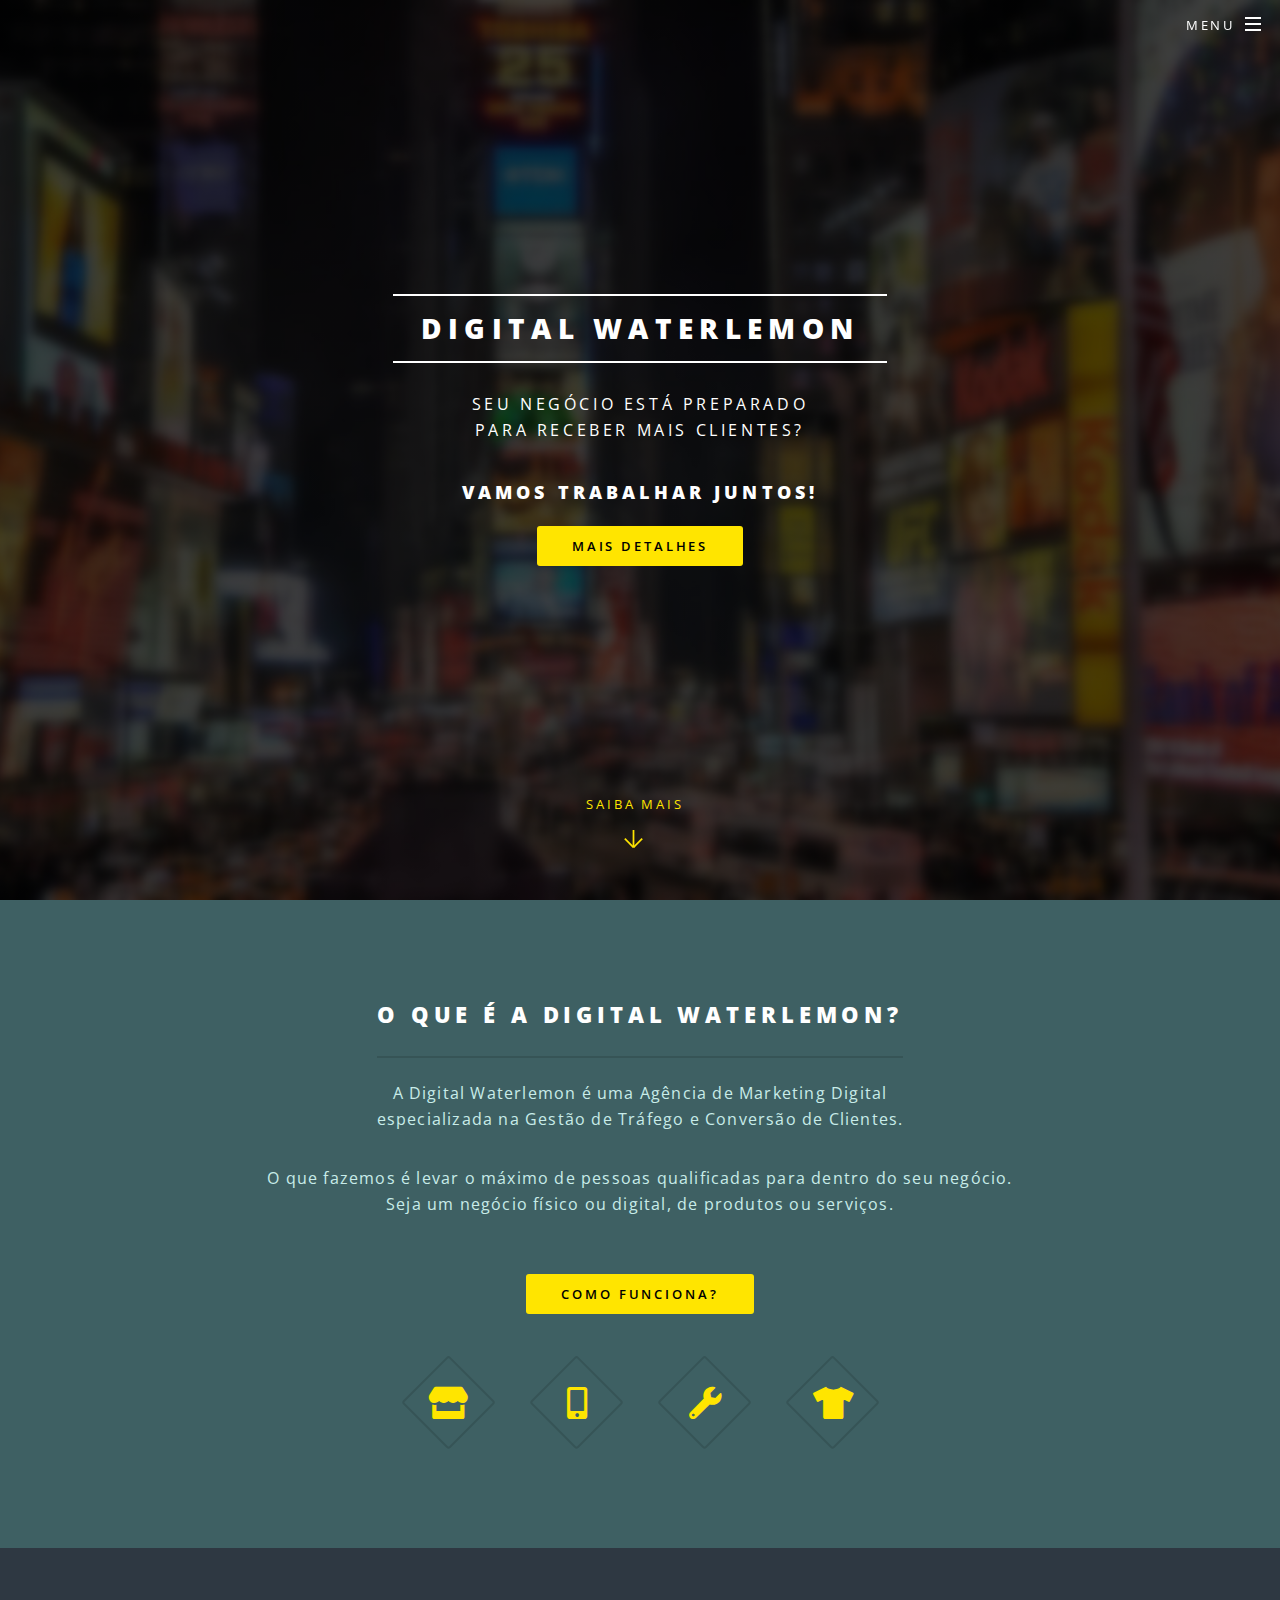
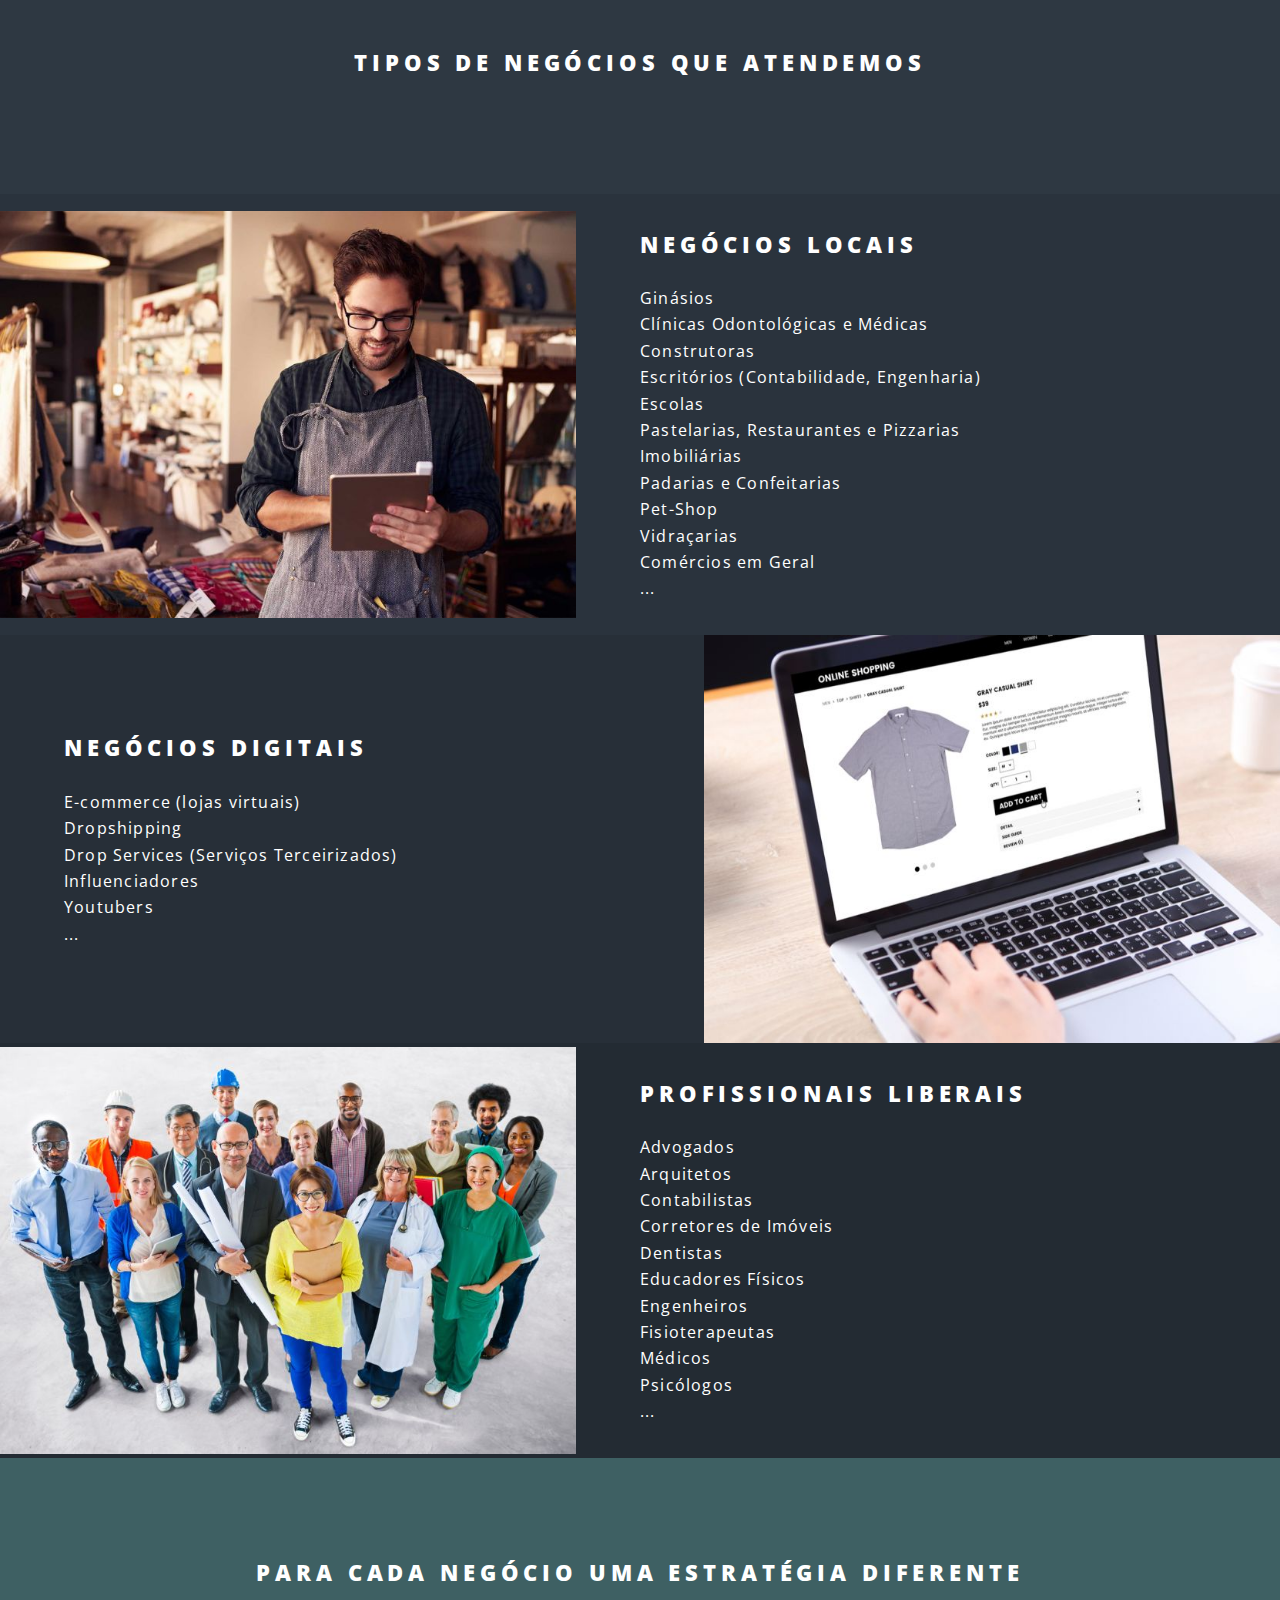
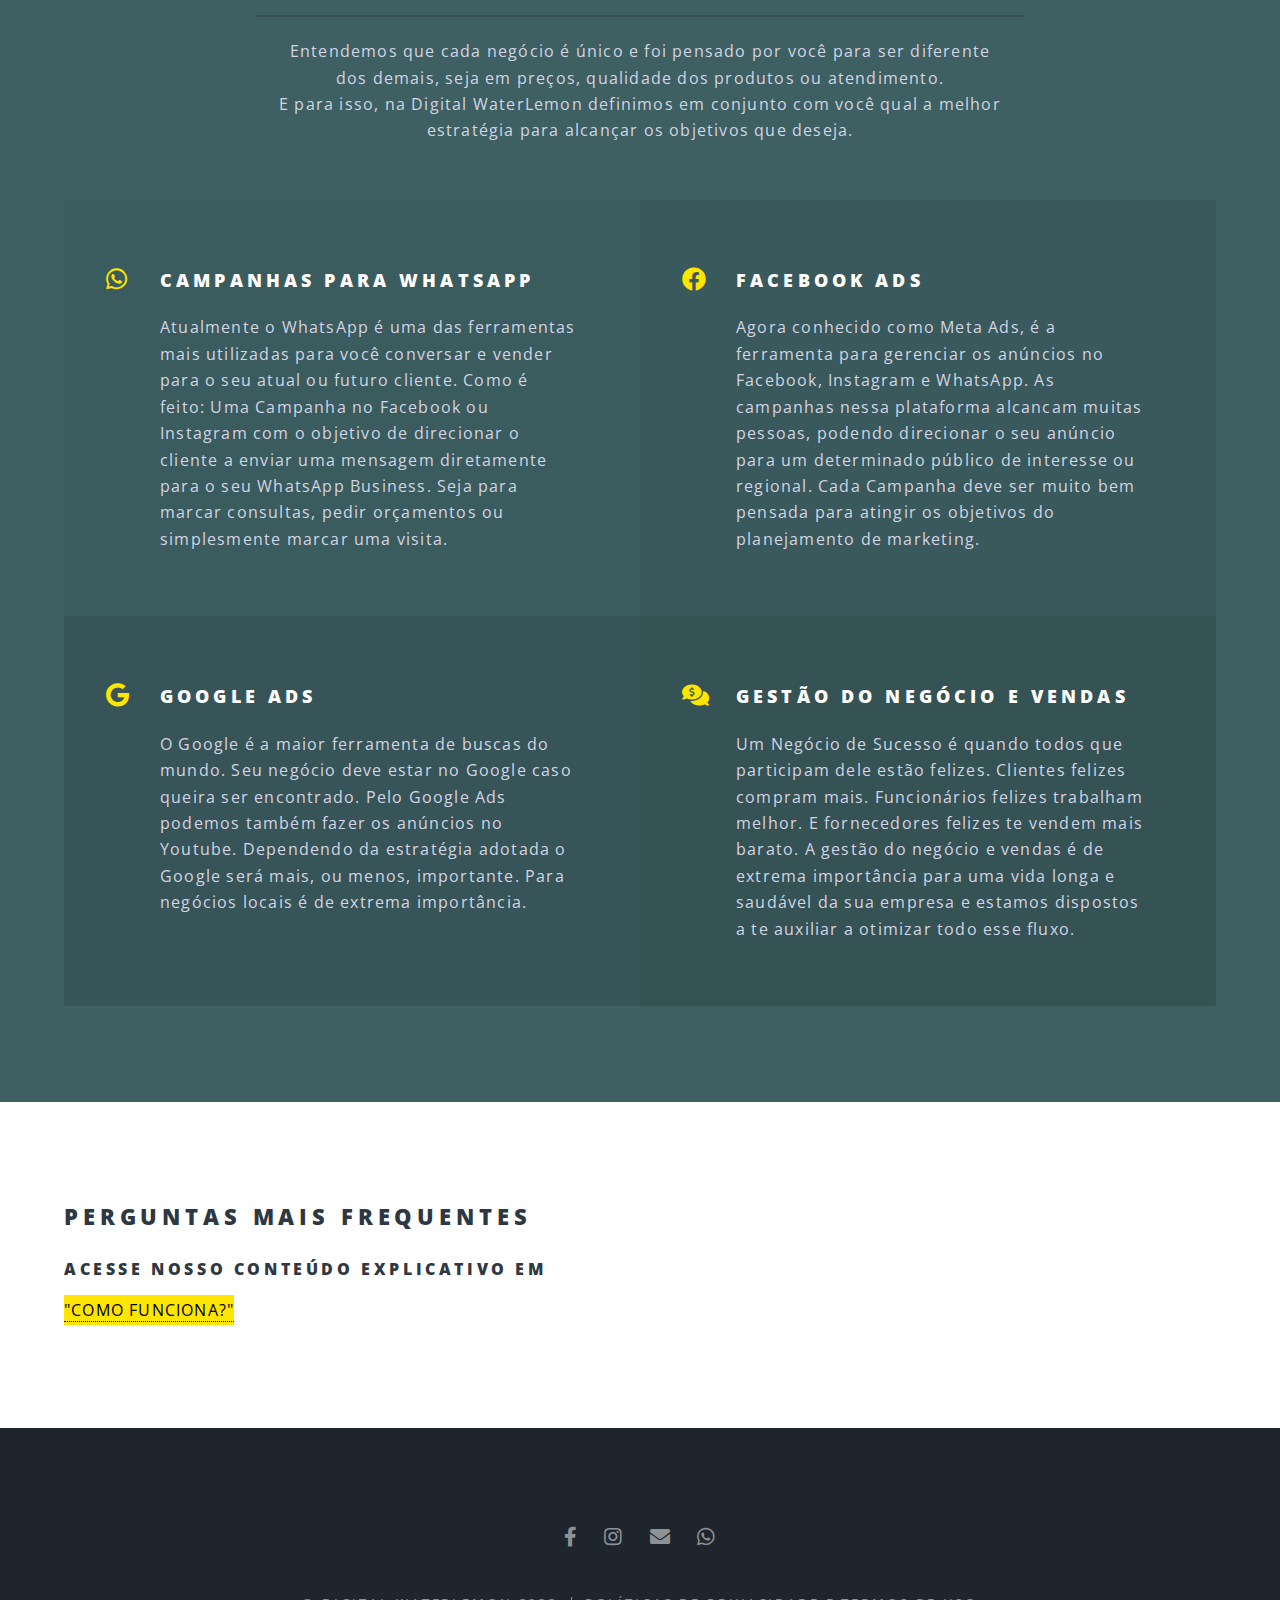
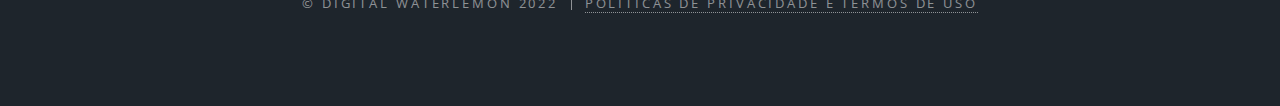
==== commit dfcd9a20: "ups" ====
--- a/index.html
+++ b/index.html
@@ -13,7 +13,7 @@
 new Date().getTime(),event:'gtm.js'});var f=d.getElementsByTagName(s)[0],
 j=d.createElement(s),dl=l!='dataLayer'?'&l='+l:'';j.async=true;j.src=
 'https://www.googletagmanager.com/gtm.js?id='+i+dl;f.parentNode.insertBefore(j,f);
-})(window,document,'script','dataLayer','GTM-T3NCVFS');</script>
+})(window,document,'script','dataLayer','GTM-WMW3GNK');</script>
 <!-- End Google Tag Manager -->
 
 <!-- Meta Pixel Code -->
@@ -26,11 +26,11 @@
 t.src=v;s=b.getElementsByTagName(e)[0];
 s.parentNode.insertBefore(t,s)}(window, document,'script',
 'https://connect.facebook.net/en_US/fbevents.js');
-fbq('init', '1206150739939725');
+fbq('init', '846679360097792');
 fbq('track', 'PageView');
 </script>
 <noscript><img height="1" width="1" style="display:none"
-src="https://www.facebook.com/tr?id=1206150739939725&ev=PageView&noscript=1"
+src="https://www.facebook.com/tr?id=846679360097792&ev=PageView&noscript=1"
 /></noscript>
 
 <meta name="facebook-domain-verification" content="wokfdflz7rkk376di6iksxewsksau9" />
@@ -43,7 +43,7 @@
 	<body class="landing is-preload">
 		
 		<!-- Google Tag Manager (noscript) -->
-			<noscript><iframe src="https://www.googletagmanager.com/ns.html?id=GTM-T3NCVFS"
+			<noscript><iframe src="https://www.googletagmanager.com/ns.html?id=GTM-WMW3GNK"
 			height="0" width="0" style="display:none;visibility:hidden"></iframe></noscript>
 		<!-- End Google Tag Manager (noscript) -->
 
@@ -141,12 +141,12 @@
 							<div class="image"><img src="images/pic01.jpg" alt="" /></div><div class="content">
 								<h2>Negócios Locais</h2>
 								<p>
-								Academias<br>													
+								Ginásios<br>													
 								Clínicas Odontológicas e Médicas<br>
 								Construtoras<br>
 								Escritórios (Contabilidade, Engenharia)<br>
 								Escolas<br>
-								Lanchonetes, Restaurantes e Pizzarias<br>
+								Pastelarias, Restaurantes e Pizzarias<br>
 								Imobiliárias<br>
 								Padarias e Confeitarias<br>
 								Pet-Shop<br>
@@ -175,7 +175,7 @@
 								<p>	
 									Advogados<br>
 									Arquitetos<br />
-									Contadores<br>
+									Contabilistas<br>
 									Corretores de Imóveis<br>
 									Dentistas<br>
 									Educadores Físicos<br>
@@ -312,8 +312,8 @@
 						<ul class="icons">						
 							<li><a href="https://www.facebook.com/digitalwaterlemon" class="icon brands fa-facebook-f"><span class="label">Facebook</span></a></li>
 							<li><a href="https://instagram.com/digitalwaterlemon" class="icon brands fa-instagram"><span class="label">Instagram</span></a></li>
-							<li><a href="mailto:suporte@waterlemon.com.br" class="icon solid fa-envelope"><span class="label">Email</span></a></li>
-							<li><a href="https:wa.me/5541998043593" class="icon brands fa-whatsapp"><span class="label">WhatsApp</span></a></li>
+							<li><a href="mailto:suporte@waterlemon.pt" class="icon solid fa-envelope"><span class="label">Email</span></a></li>
+							<li><a href="https:wa.me/351939981806" class="icon brands fa-whatsapp"><span class="label">WhatsApp</span></a></li>
 						<!--<li><a href="#" class="icon brands fa-twitter"><span class="label">Twitter</span></a></li>
 							<li><a href="#" class="icon brands fa-dribbble"><span class="label">Dribbble</span></a></li>-->
 						</ul>
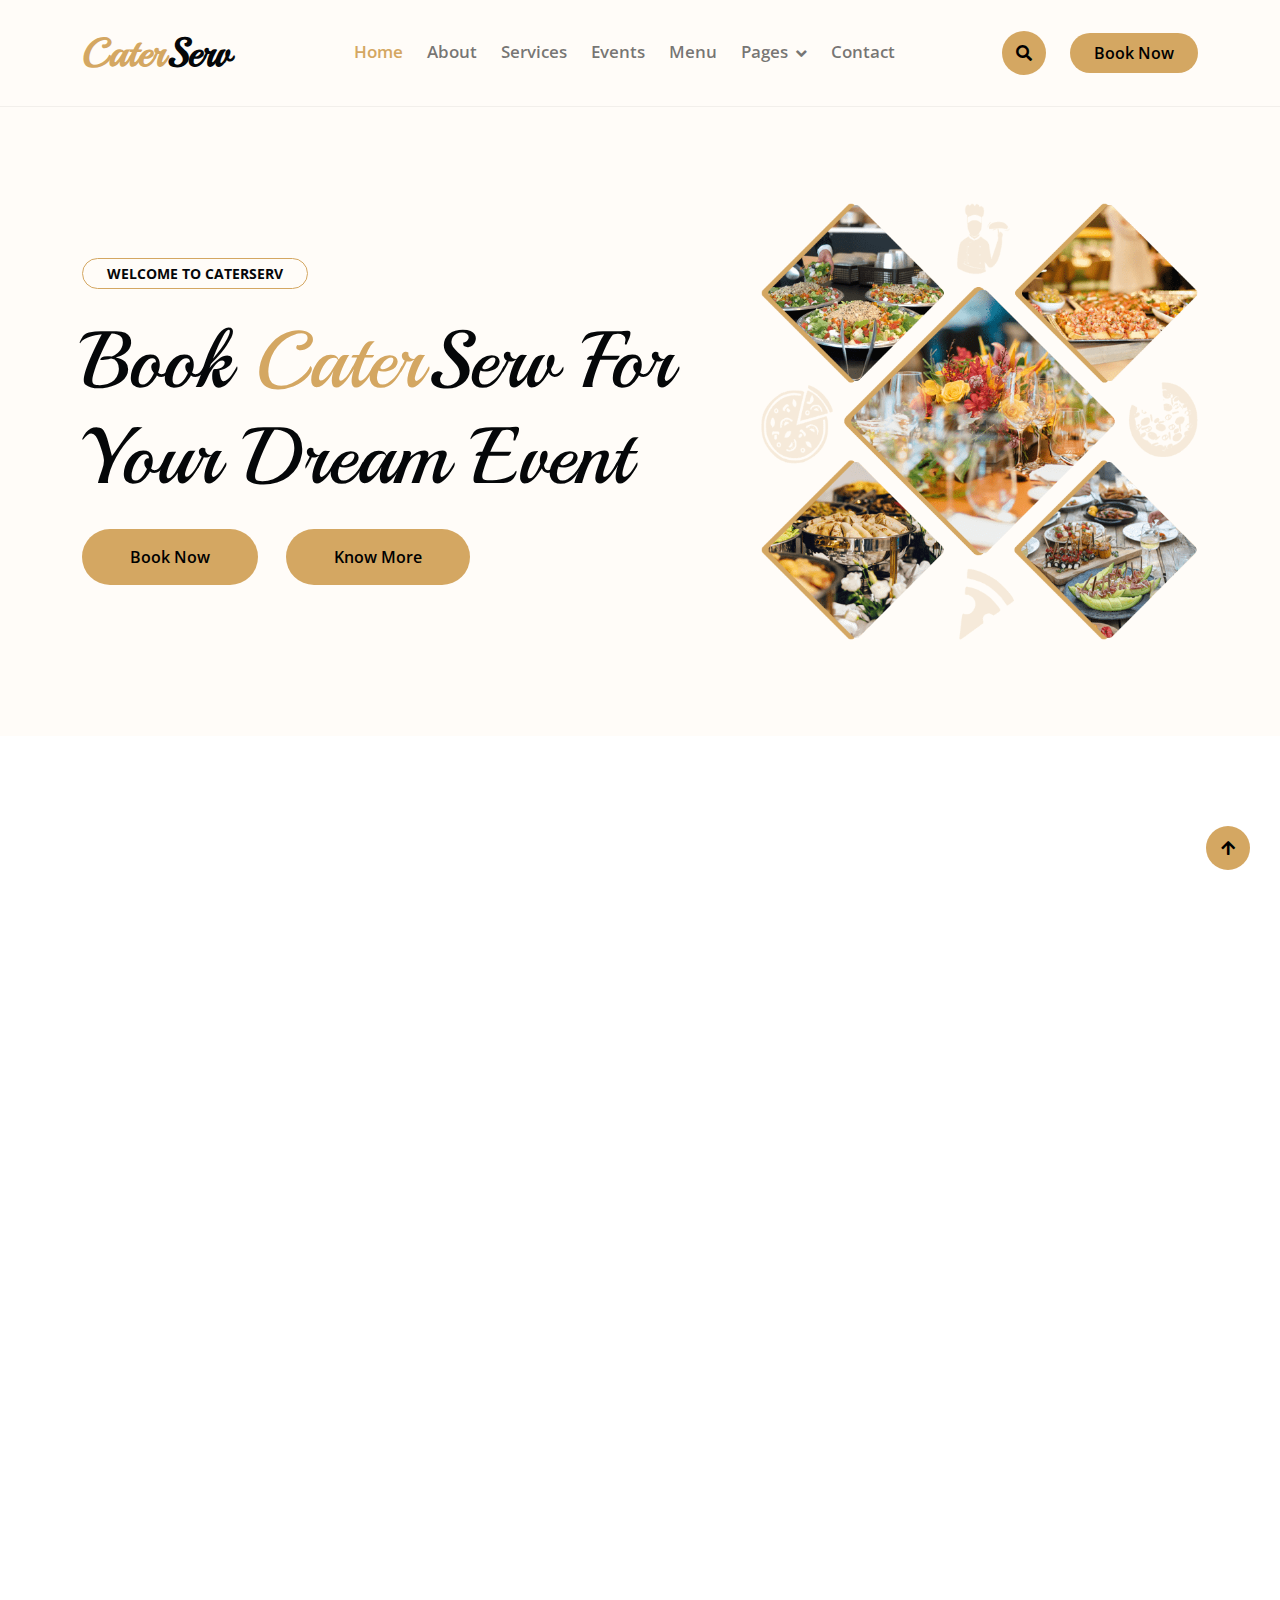
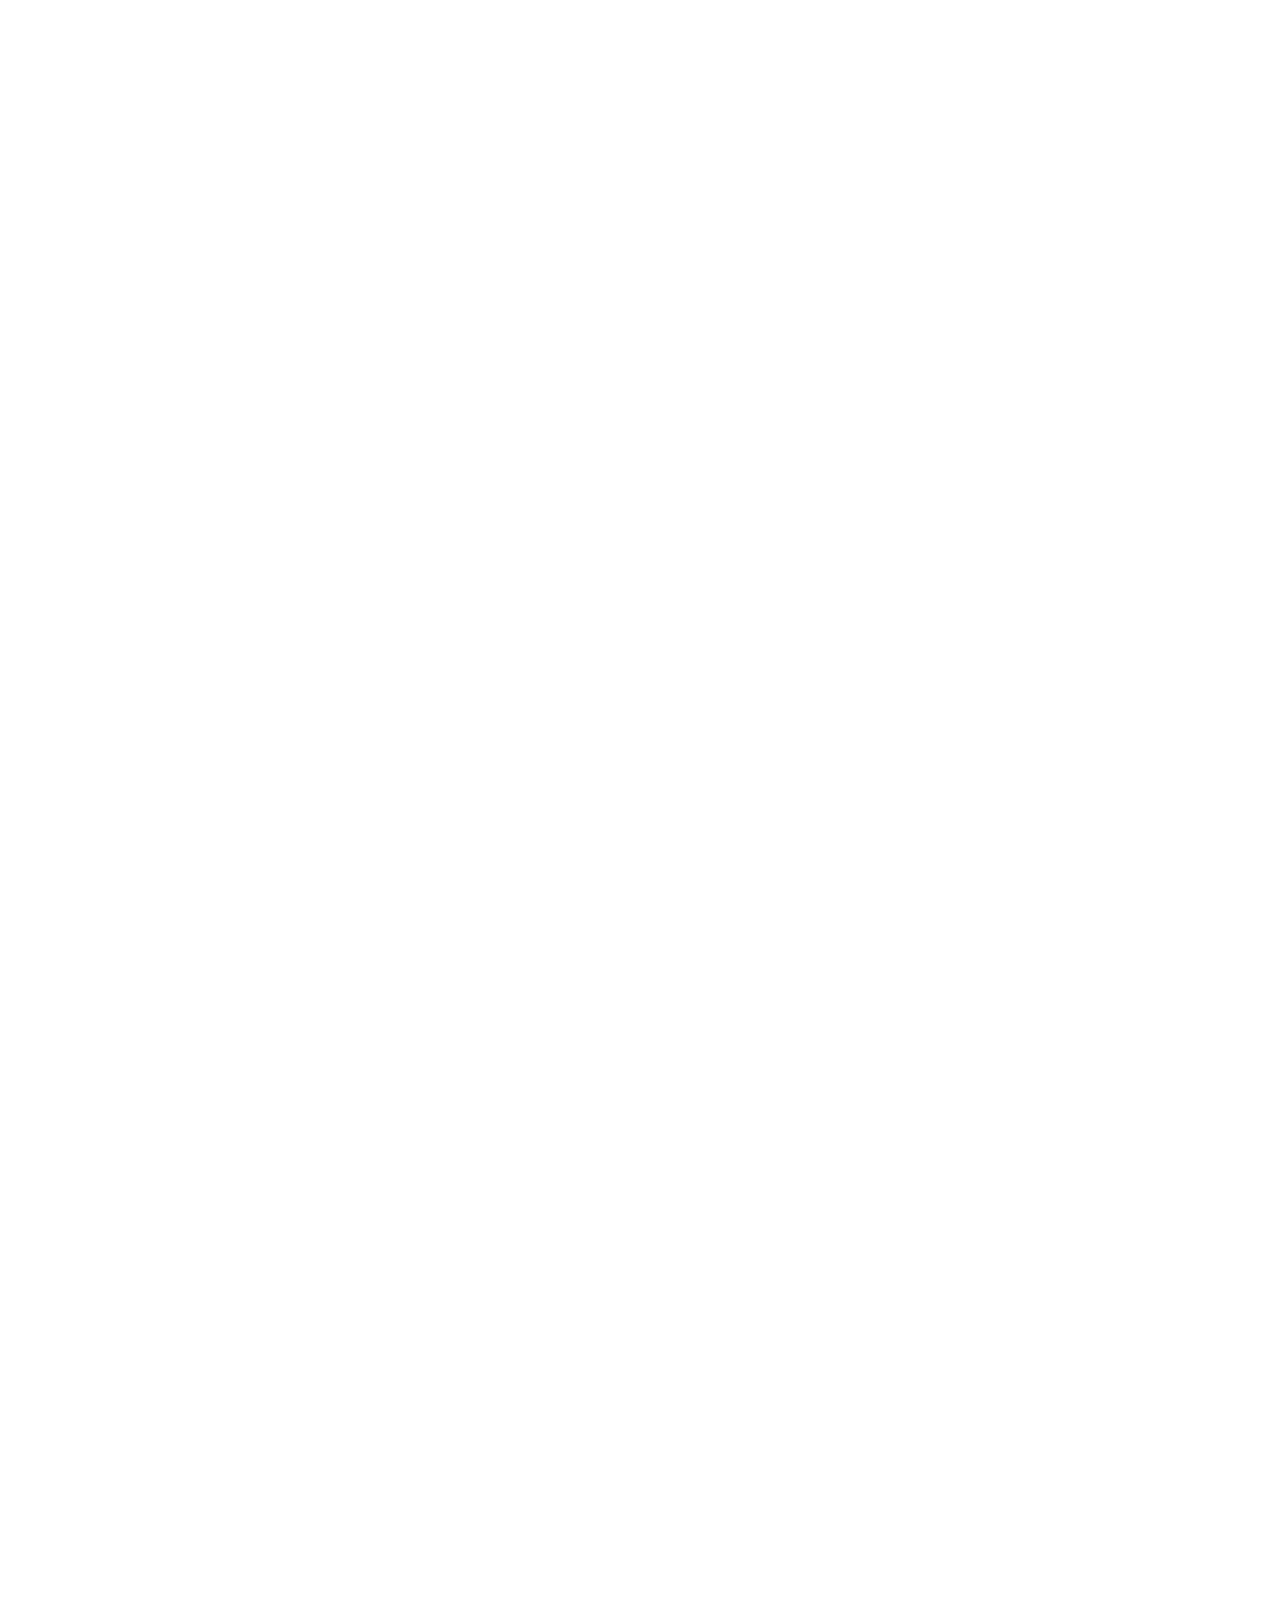
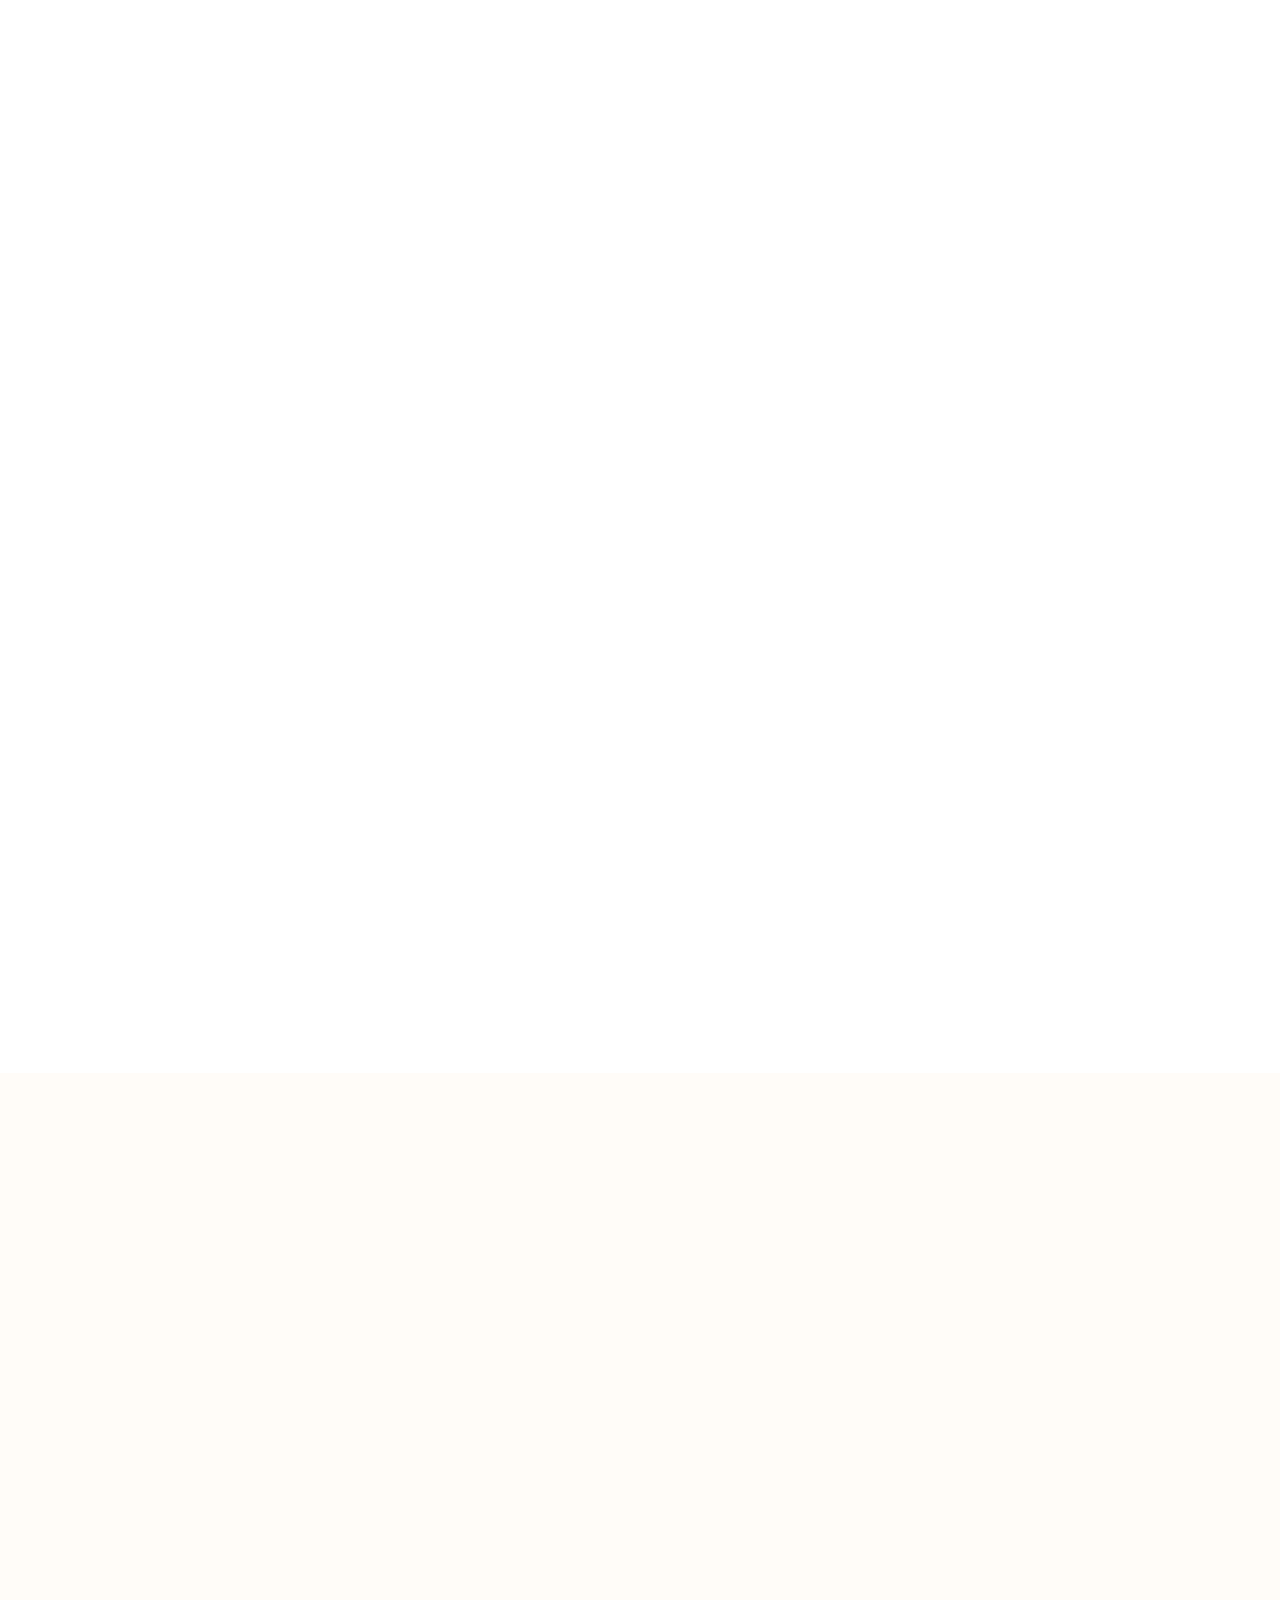
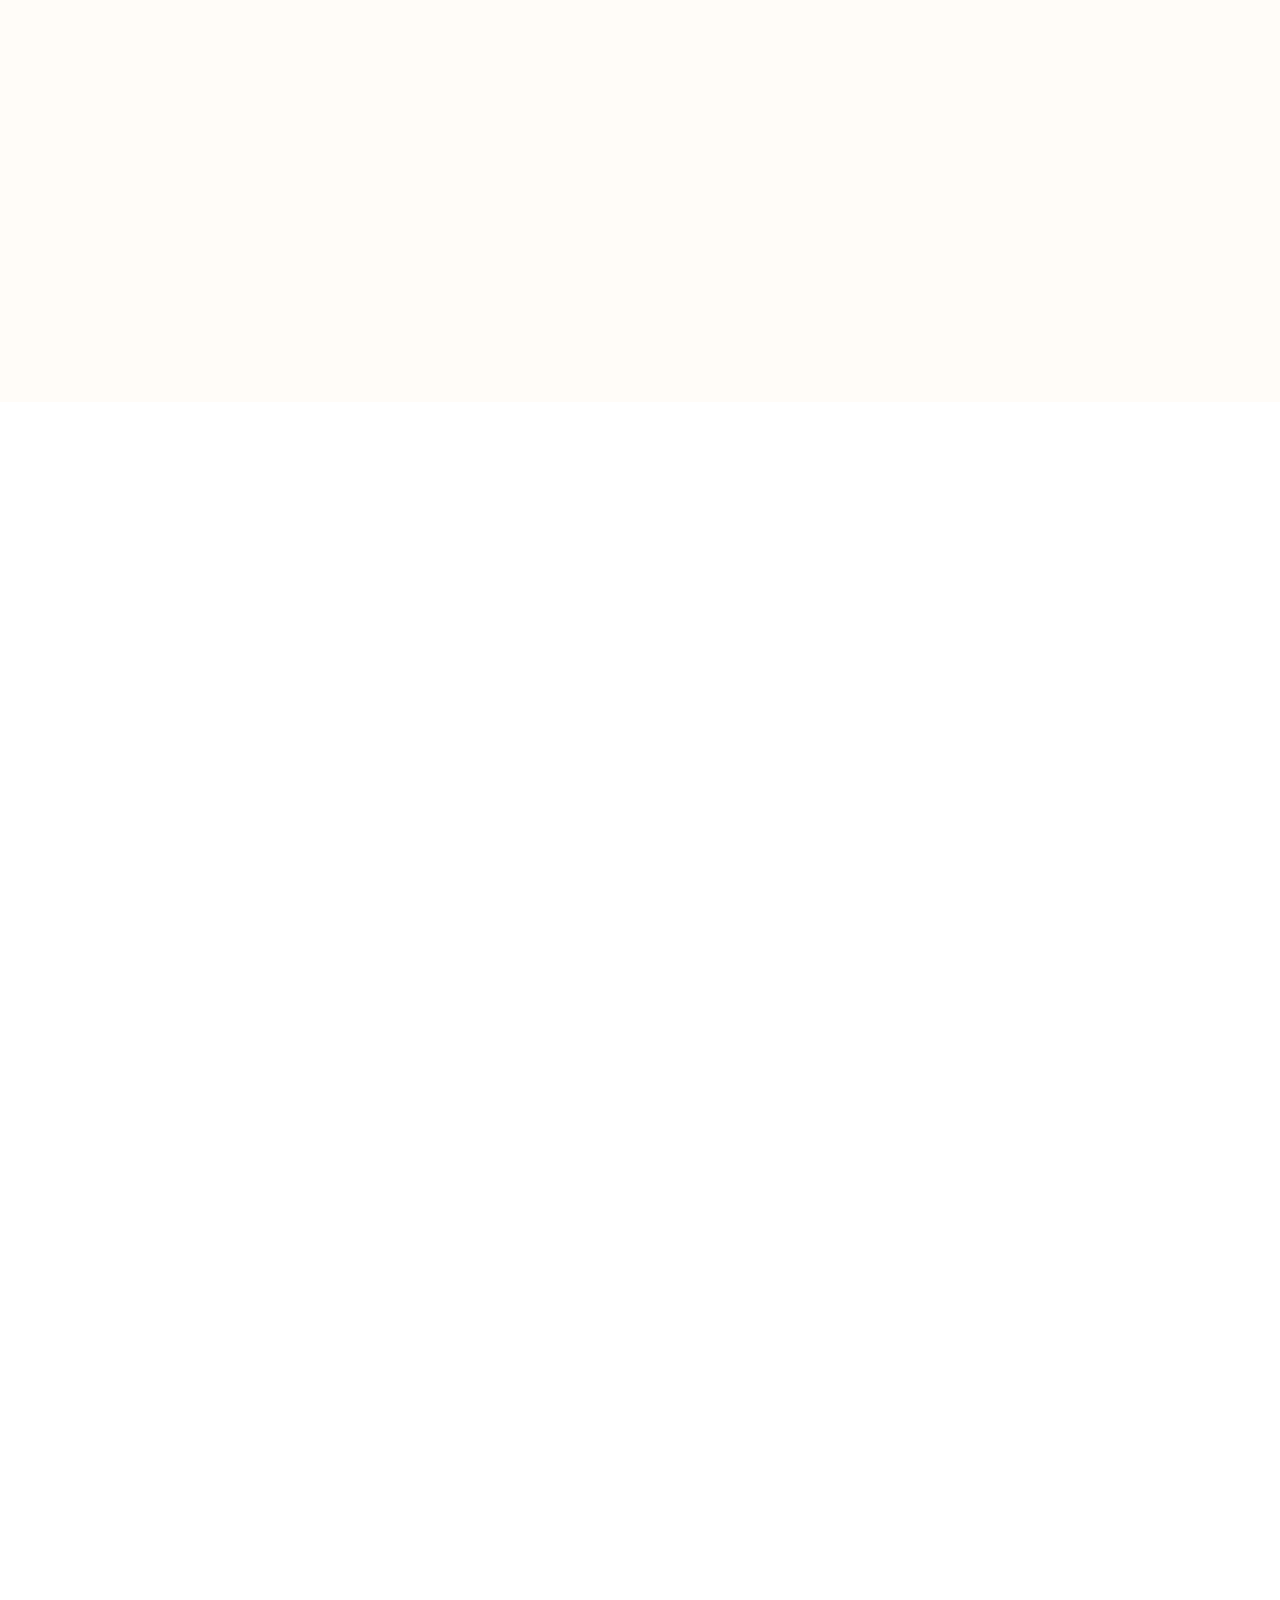
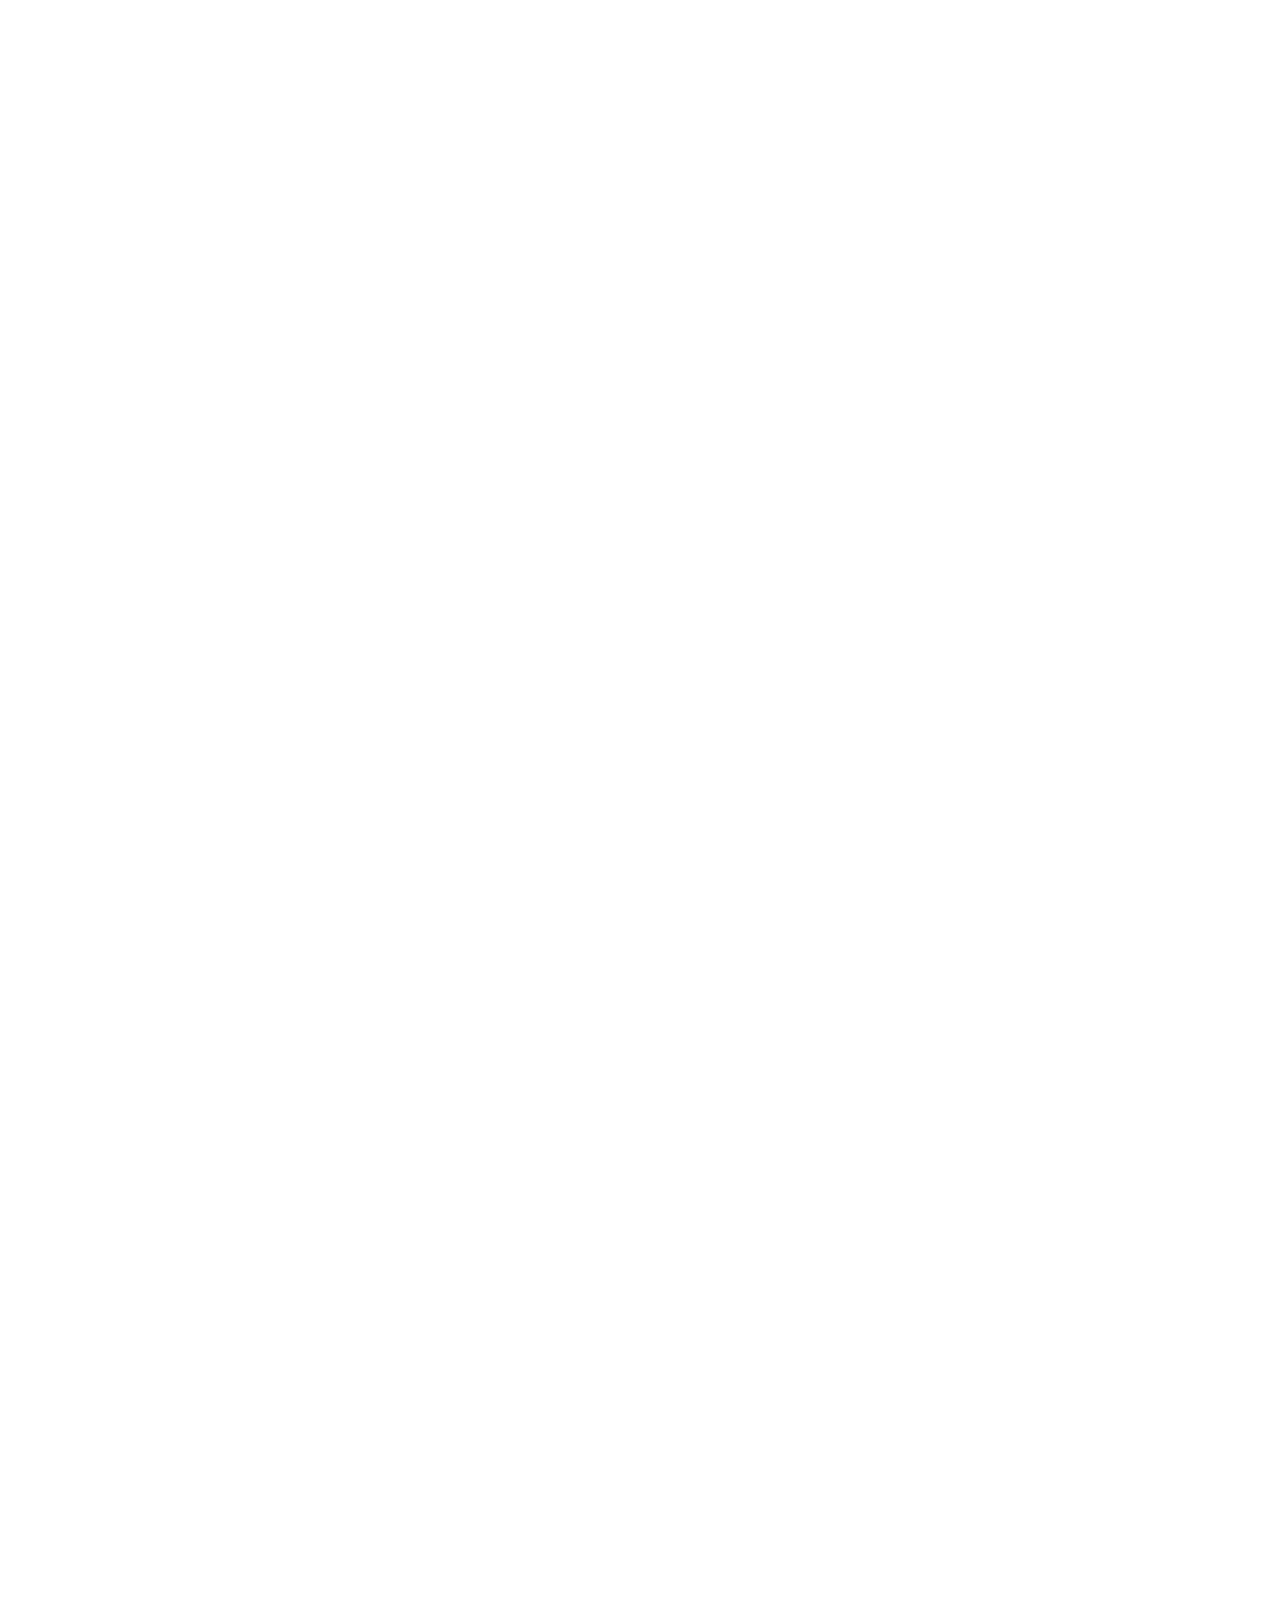
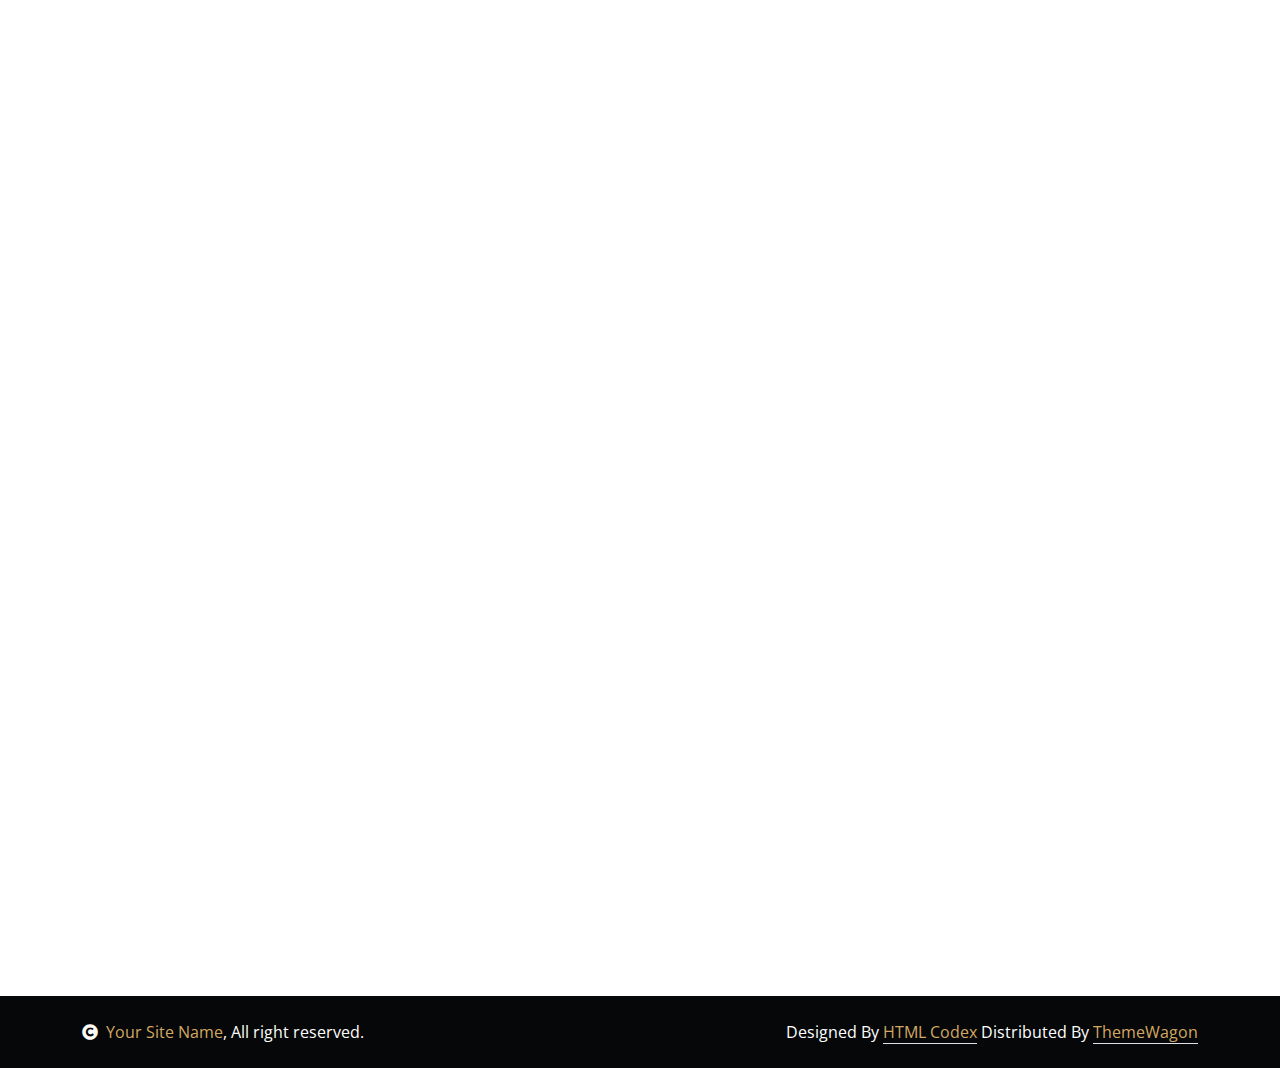
==== commit bdef3764: "teste hack" ====
--- a/index.html
+++ b/index.html
@@ -1,339 +1,1614 @@
-<!DOCTYPE HTML>
-<html>
-	<head>
-		<title>Digital WaterLemon</title>
-		<link rel="shortcut icon" href="images/favicon.png" type="image/png">
-		<meta charset="utf-8" />
-		<meta name="viewport" content="width=device-width, initial-scale=1, user-scalable=no" />
-		<link rel="stylesheet" href="assets/css/main.css" />
-		<noscript><link rel="stylesheet" href="assets/css/noscript.css" /></noscript>
-
-<!-- Google Tag Manager -->
-<script>(function(w,d,s,l,i){w[l]=w[l]||[];w[l].push({'gtm.start':
-new Date().getTime(),event:'gtm.js'});var f=d.getElementsByTagName(s)[0],
-j=d.createElement(s),dl=l!='dataLayer'?'&l='+l:'';j.async=true;j.src=
-'https://www.googletagmanager.com/gtm.js?id='+i+dl;f.parentNode.insertBefore(j,f);
-})(window,document,'script','dataLayer','GTM-WMW3GNK');</script>
-<!-- End Google Tag Manager -->
-
-<!-- Meta Pixel Code -->
-<script>
-!function(f,b,e,v,n,t,s)
-{if(f.fbq)return;n=f.fbq=function(){n.callMethod?
-n.callMethod.apply(n,arguments):n.queue.push(arguments)};
-if(!f._fbq)f._fbq=n;n.push=n;n.loaded=!0;n.version='2.0';
-n.queue=[];t=b.createElement(e);t.async=!0;
-t.src=v;s=b.getElementsByTagName(e)[0];
-s.parentNode.insertBefore(t,s)}(window, document,'script',
-'https://connect.facebook.net/en_US/fbevents.js');
-fbq('init', '846679360097792');
-fbq('track', 'PageView');
-</script>
-<noscript><img height="1" width="1" style="display:none"
-src="https://www.facebook.com/tr?id=846679360097792&ev=PageView&noscript=1"
-/></noscript>
-
-<meta name="facebook-domain-verification" content="wokfdflz7rkk376di6iksxewsksau9" />
-<!-- End Meta Pixel Code -->
-
-<meta name="adopt-website-id" content="672aed48-ddb4-4ec0-9eab-f5c1d0bf48ec" />
-          <script src="//tag.goadopt.io/injector.js?website_code=672aed48-ddb4-4ec0-9eab-f5c1d0bf48ec" class="adopt-injector"></script>
-
-	</head>
-	<body class="landing is-preload">
-		
-		<!-- Google Tag Manager (noscript) -->
-			<noscript><iframe src="https://www.googletagmanager.com/ns.html?id=GTM-WMW3GNK"
-			height="0" width="0" style="display:none;visibility:hidden"></iframe></noscript>
-		<!-- End Google Tag Manager (noscript) -->
-
-		<!-- Page Wrapper -->
-			<div id="page-wrapper">
-
-				<!-- Header -->
-					<header id="header" class="alt">
-						<h1><a href="index.html"> <img style="height: 15px;" src="images/waterlemon2.png">  Digital WaterLemon</a></h1>
-						<nav id="nav">
-							<ul>
-								<li class="special">
-									<a href="#menu" class="menuToggle"><span>Menu</span></a>
-									<div id="menu">
-										<ul>
-											<li><a href="index.html">Início</a></li>
-											<li><a href="comofunciona.html">Como funciona?</a></li>
-											<li><a href="trafego.html">O que é a Gestão de Tráfego?</a></li>
-											<li><a href="contato.html">Contato </a></li>
-										<!--<li><a href="generic.html">Sign Up</a></li>
-											<li><a href="elements.html">Log In</a></li> -->
-										</ul>
-									</div>
-								</li>
-							</ul>
-						</nav>
-					</header>
-
-				<!-- Banner -->
-					<section id="banner">
-						<div class="inner">
-							<h2>Digital WaterLemon</h2>
-							<p>SEU NEGÓCIO ESTÁ PREPARADO<br />
-							PARA RECEBER MAIS CLIENTES?<br />
-							<h3>VAMOS TRABALHAR JUNTOS!</h3>
-							<ul class="actions special">
-								<li><a href="contato.html" class="button primary fit small">Mais detalhes</a></li>
-							</ul>
-						</div>
-						<a href="#one" class="more scrolly" style="color: #ffe500;">Saiba Mais</a>
-					</section>
-
-				<!-- One -->
-					<section id="one" class="wrapper style1 special">
-						<div class="inner">
-							<header class="major">
-								<h2>O QUE É A DIGITAL WATERLEMON?<br ></h2>
-								<p>A Digital Waterlemon é uma Agência de Marketing Digital<br />
-								especializada na Gestão de Tráfego e Conversão de Clientes.</p>
-								<p>O que fazemos é levar o máximo de pessoas qualificadas para dentro do seu negócio. <br> Seja um negócio físico ou digital, de produtos ou serviços.</p>
-							</header>
-							<ul class="actions special">
-								<li><a href="comofunciona.html" class="button primary fit">Como funciona?</a></li>
-							</ul>
-							<ul class="icons major">
-								<li><span class="icon solid fa-store major style1"><span class="label">Lorem</span></span></li>
-								<li><span class="icon solid fa-mobile-alt major style2"><span class="label">Ipsum</span></span></li>
-								<!--li><span class="icon solid fa-users major style3"><span class="label">Dolor</span></span></li-->
-								<li><span class="icon solid fa-wrench major style1"><span class="label">Lorem</span></span></li>
-								<li><span class="icon solid fa-tshirt major style2"><span class="label">Ipsum</span></span></li>
-							</ul>
-
-						</div>
-					</section>
-
-				<!-- Two >
-					<section id="two" class="wrapper alt style2">
-						<section class="spotlight">
-							<div class="image"><img src="images/pic01.jpg" alt="" /></div><div class="content">
-								<h2>Como trabalhamos?</h2>
-								<p>Numa primeira conversa, verificaremos se é possível atender seus objetivos. Se sim, alinhamos as expectativas, prazos e valor de investimento para as campanhas. Como é um trabalho em equipe precisamos trabalhar juntos, ou seja, levamos os leads qualificados (potenciais clientes) e vocês realizam o contato e fecham a venda. Em contato constante, nos asseguramos que estamos enviando bons clientes para você e que você está conseguindo realizar as vendas. Caso possua alguma dificuldade para concluir as vendas iremos te auxiliar no processo. Seja em formas de treinamentos, páginas de venda e captura e outras ferramentas.</p><p style="color: #ffe500"> OBS. Trabalhamos com um mínimo de R$600,00 de investimento em anúncios (R$20,00 por dia). Não está incluso o valor do serviço da Digital WaterLemon. Para receber uma cotação, <a href="contato.html">clique aqui.</a></p>
-							</div>
-						</section>
-						<section class="spotlight">
-							<div class="image"><img src="images/pic02.jpg" alt="" /></div><div class="content">
-								<h2>Tortor dolore feugiat<br />
-								elementum magna</h2>
-								<p>Aliquam ut ex ut augue consectetur interdum. Donec hendrerit imperdiet. Mauris eleifend fringilla nullam aenean mi ligula.</p>
-							</div>
-						</section>
-						<section class="spotlight">
-							<div class="image"><img src="images/pic03.jpg" alt="" /></div><div class="content">
-								<h2>É milagre? É só colocar R$10 e retornará R$1.000 em vendas?</h2>
-								<p>A resposta para a primeira pergunta é NÃO. Não é milagre, são somente anúncios direcionados para pessoas certas no momento certo. Para a segunda pergunta, a resposta é MUITO IMPROVÁVEL. Pode acontecer, mas aí seria quase um milagre. Gostamos de trabalhar com o MAIS PROVÁVEL, que é em torno de 2x a 3x o valor investido em anúncios. Ou seja, se colocarmos R$1.000 em anúncios, existe uma grande chance de faturar entre R$2.000 a R$3.000. Vai depender do tipo de produto, estratégia de marketing adotada e principalmente de como o lead(potencial cliente) vai ser atendido por você ou por sua equipe de vendas. <br><p style="color: #FFE500;">ATENÇÃO!!! Não estamos dando nenhuma garantia de retorno. Esses números são com base no que obtivemos trabalhando com empresas sérias e comprometidas com todo o processo de vendas.</p> 
-							</div>
-						</section>
-					</section-->
-					<!-- Two -->
-					<section class="wrapper style2 special">
-						<div class="inner">
-							<h2>Tipos de Negócios que atendemos</h2><br>
-						</div></section>
-					<section id="two" class="wrapper alt style2">
-						<section class="spotlight">
-							<div class="image"><img src="images/pic01.jpg" alt="" /></div><div class="content">
-								<h2>Negócios Locais</h2>
-								<p>
-								Ginásios<br>													
-								Clínicas Odontológicas e Médicas<br>
-								Construtoras<br>
-								Escritórios (Contabilidade, Engenharia)<br>
-								Escolas<br>
-								Pastelarias, Restaurantes e Pizzarias<br>
-								Imobiliárias<br>
-								Padarias e Confeitarias<br>
-								Pet-Shop<br>
-								Vidraçarias<br>
-								Comércios em Geral<br>
-								...
-							</p>
-							</div>
-						</section>
-						<section class="spotlight">
-							<div class="image"><img src="images/pic02.jpg" alt="" /></div><div class="content">
-								<h2>Negócios Digitais</h2>
-								<p>
-									E-commerce (lojas virtuais)<br>
-									Dropshipping<br>
-									Drop Services (Serviços Terceirizados)<br>
-									Influenciadores<br>
-									Youtubers<br>
-									...
-								</p>
-							</div>
-						</section>
-						<section class="spotlight">
-							<div class="image"><img src="images/pic03.jpg" alt="" /></div><div class="content">
-								<h2>Profissionais Liberais</h2>
-								<p>	
-									Advogados<br>
-									Arquitetos<br />
-									Contabilistas<br>
-									Corretores de Imóveis<br>
-									Dentistas<br>
-									Educadores Físicos<br>
-									Engenheiros<br>
-									Fisioterapeutas<br>
-									Médicos<br>
-									Psicólogos<br>
-									...
-								</p>
-							
-						</div>
-						</section>
-					</section>
-					<!--section class="wrapper style5 special">
-						<div class="inner">
-							<h2>Tipos de Negócios que atendemos</h2><br>
-									<div class="row">
-										<div class="col-4 col-12-medium">
-											<h4>Físicos</h4>
-											<div>
-												<p>
-													Academias<br>													
-													Clínicas Odontológicas e Médicas<br>
-													Construtoras<br>
-													Escritórios (Contabilidade, Engenharia)<br>
-													Escolas<br>
-													Lanchonetes, Restaurantes e Pizzarias<br>
-													Imobiliárias<br>
-													Padarias e Confeitarias<br>
-													Pet-Shop<br>
-													Vidraçarias<br>
-													Comércios em Geral<br>
-													...
-												</p>
-											</div>
-										</div>
-										<div class="col-4 col-12-medium">
-											<h4>Digitais</h4>
-											<div>
-												<p>
-													E-commerce (lojas virtuais)<br>
-													Dropshipping<br>
-													Drop Services (Serviços Terceirizados)<br>
-													Influenciadores<br>
-													Youtubers<br>
-													...
-
-
-												</p>
-											</div>
-										</div>
-										<div class="col-4 col-12-medium">
-											<h4>Profissionais Liberais</h4>
-											<div>
-												<p>	
-													Advogados<br>
-													Arquitetos<br>
-													Contadores<br>
-													Corretores de Imóveis<br>
-													Dentistas<br>
-													Educadores Físicos<br>
-													Engenheiros<br>
-													Fisioterapeutas<br>
-													Médicos<br>
-													Psicólogos<br>
-													...
-												</p>
-											</div>
-										</div>
-									</div>
-						</div>
-					</section-->
-
-				<!-- Three -->
-					<section id="three" class="wrapper style3 special">
-						<div class="inner">
-							<header class="major">
-								<h2>Para cada negócio uma estratégia diferente </h2>
-								<p>Entendemos que cada negócio é único e foi pensado por você para ser diferente <br>dos demais, seja em preços, qualidade dos produtos ou atendimento. <br>E para isso, na Digital WaterLemon definimos em conjunto com você qual a melhor<br>estratégia para alcançar os objetivos que deseja.</p>
-							</header>
-							<ul class="features">
-								<li class="icon brands fa-whatsapp">
-									<h3>Campanhas para WhatsApp</h3>
-									<p>Atualmente o WhatsApp é uma das ferramentas mais utilizadas para você conversar e vender para o seu atual ou futuro cliente. Como é feito: Uma Campanha no Facebook ou Instagram com o objetivo de direcionar o cliente a enviar uma mensagem diretamente para o seu WhatsApp Business. Seja para marcar consultas, pedir orçamentos ou simplesmente marcar uma visita. </p>
-								</li>
-								<li class="icon brands fa-facebook">
-									<h3>Facebook Ads</h3>
-									<p>Agora conhecido como Meta Ads, é a ferramenta para gerenciar os anúncios no Facebook, Instagram e WhatsApp. As campanhas nessa plataforma alcancam muitas pessoas, podendo direcionar o seu anúncio para um determinado público de interesse ou regional. Cada Campanha deve ser muito bem pensada para atingir os objetivos do planejamento de marketing.</p>
-								</li>
-								<li class="icon brands fa-google">
-									<h3>Google Ads</h3>
-									<p>O Google é a maior ferramenta de buscas do mundo. Seu negócio deve estar no Google caso queira ser encontrado. Pelo Google Ads podemos também fazer os anúncios no Youtube. Dependendo da estratégia adotada o Google será mais, ou menos, importante. Para negócios locais é de extrema importância. </p>
-								</li>
-								<li class="icon solid fa-comments-dollar">
-									<h3>Gestão do Negócio e Vendas</h3>
-									<p>Um Negócio de Sucesso é quando todos que participam dele estão felizes. Clientes felizes compram mais. Funcionários felizes trabalham melhor. E fornecedores felizes te vendem mais barato. A gestão do negócio e vendas é de extrema importância para uma vida longa e saudável da sua empresa e estamos dispostos a te auxiliar a otimizar todo esse fluxo.</p>
-								</li>
-							<!--<li class="icon fa-heart">
-									<h3>Aenean Primis</h3>
-									<p>Augue consectetur sed interdum imperdiet et ipsum. Mauris lorem tincidunt nullam amet leo Aenean ligula consequat consequat.</p>
-								</li>
-								<li class="icon fa-flag">
-									<h3>Tortor Ut</h3>
-									<p>Augue consectetur sed interdum imperdiet et ipsum. Mauris lorem tincidunt nullam amet leo Aenean ligula consequat consequat.</p> -->
-								</li>
-							</ul>
-						</div>
-					</section>
-
-				<!-- CTA --
-					<section id="cta" class="wrapper style4">
-						<div class="inner">
-							<header>
-								<h2>Arcue ut vel commodo</h2>
-								<p>Aliquam ut ex ut augue consectetur interdum endrerit imperdiet amet eleifend fringilla.</p>
-							</header>
-							<ul class="actions stacked">
-								<li><a href="#" class="button fit primary">Activate</a></li>
-								<li><a href="#" class="button fit">Learn More</a></li>
-							</ul>
-						</div>
-					</section> -->
-
-					<section class="wrapper style5">
-						<div class="inner">
-						<h2>Perguntas mais frequentes</h2>
-							<ul class="alt">
-								<li><h4>Acesse nosso conteúdo explicativo em</h4><p class="highlight"><a href="comofunciona.html">"COMO FUNCIONA?"</a></p></li>
-							</ul>
-					</section>
-
-				<!-- Footer -->
-					<footer id="footer">
-						<ul class="icons">						
-							<li><a href="https://www.facebook.com/digitalwaterlemon" class="icon brands fa-facebook-f"><span class="label">Facebook</span></a></li>
-							<li><a href="https://instagram.com/digitalwaterlemon" class="icon brands fa-instagram"><span class="label">Instagram</span></a></li>
-							<li><a href="mailto:suporte@waterlemon.pt" class="icon solid fa-envelope"><span class="label">Email</span></a></li>
-							<li><a href="https:wa.me/351939981806" class="icon brands fa-whatsapp"><span class="label">WhatsApp</span></a></li>
-						<!--<li><a href="#" class="icon brands fa-twitter"><span class="label">Twitter</span></a></li>
-							<li><a href="#" class="icon brands fa-dribbble"><span class="label">Dribbble</span></a></li>-->
-						</ul>
-						<ul class="copyright">
-							<li>&copy; DIGITAL WATERLEMON 2022 </li><li><a href="politicas.html">
-						POLÍTICAS DE PRIVACIDADE E TERMOS DE USO</li></a></ul>
-					</footer>
-
-			</div>
-
-		<!-- Scripts -->
-			<script src="assets/js/jquery.min.js"></script>
-			<script src="assets/js/jquery.scrollex.min.js"></script>
-			<script src="assets/js/jquery.scrolly.min.js"></script>
-			<script src="assets/js/browser.min.js"></script>
-			<script src="assets/js/breakpoints.min.js"></script>
-			<script src="assets/js/util.js"></script>
-			<script src="assets/js/main.js"></script>
-			
-
-
-	</body>
+<!DOCTYPE html>
+<html lang="en">
+
+    <head>
+        <meta charset="utf-8">
+        <title>CaterServ - Catering Services Website Template</title>
+        <meta content="width=device-width, initial-scale=1.0" name="viewport">
+        <meta content="" name="keywords">
+        <meta content="" name="description">
+
+        <!-- Google Web Fonts -->
+        <link rel="preconnect" href="https://fonts.googleapis.com">
+        <link rel="preconnect" href="https://fonts.gstatic.com" crossorigin>
+        <link href="https://fonts.googleapis.com/css2?family=Open+Sans:wght@400;600&family=Playball&display=swap" rel="stylesheet">
+
+        <!-- Icon Font Stylesheet -->
+        <link rel="stylesheet" href="https://use.fontawesome.com/releases/v5.15.4/css/all.css"/>
+        <link href="https://cdn.jsdelivr.net/npm/bootstrap-icons@1.4.1/font/bootstrap-icons.css" rel="stylesheet">
+
+        <!-- Libraries Stylesheet -->
+        <link href="lib/animate/animate.min.css" rel="stylesheet">
+        <link href="lib/lightbox/css/lightbox.min.css" rel="stylesheet">
+        <link href="lib/owlcarousel/owl.carousel.min.css" rel="stylesheet">
+
+        <!-- Customized Bootstrap Stylesheet -->
+        <link href="css/bootstrap.min.css" rel="stylesheet">
+
+        <!-- Template Stylesheet -->
+        <link href="css/style.css" rel="stylesheet">
+    </head>
+
+    <body>
+
+        <!-- Spinner Start -->
+        <div id="spinner" class="show w-100 vh-100 bg-white position-fixed translate-middle top-50 start-50  d-flex align-items-center justify-content-center">
+            <div class="spinner-grow text-primary" role="status"></div>
+        </div>
+        <!-- Spinner End -->
+
+
+        <!-- Navbar start -->
+        <div class="container-fluid nav-bar">
+            <div class="container">
+                <nav class="navbar navbar-light navbar-expand-lg py-4">
+                    <a href="index.html" class="navbar-brand">
+                        <h1 class="text-primary fw-bold mb-0">Cater<span class="text-dark">Serv</span> </h1>
+                    </a>
+                    <button class="navbar-toggler py-2 px-3" type="button" data-bs-toggle="collapse" data-bs-target="#navbarCollapse">
+                        <span class="fa fa-bars text-primary"></span>
+                    </button>
+                    <div class="collapse navbar-collapse" id="navbarCollapse">
+                        <div class="navbar-nav mx-auto">
+                            <a href="index.html" class="nav-item nav-link active">Home</a>
+                            <a href="about.html" class="nav-item nav-link">About</a>
+                            <a href="service.html" class="nav-item nav-link">Services</a>
+                            <a href="event.html" class="nav-item nav-link">Events</a>
+                            <a href="menu.html" class="nav-item nav-link">Menu</a>
+                            <div class="nav-item dropdown">
+                                <a href="#" class="nav-link dropdown-toggle" data-bs-toggle="dropdown">Pages</a>
+                                <div class="dropdown-menu bg-light">
+                                    <a href="book.html" class="dropdown-item">Booking</a>
+                                    <a href="blog.html" class="dropdown-item">Our Blog</a>
+                                    <a href="team.html" class="dropdown-item">Our Team</a>
+                                    <a href="testimonial.html" class="dropdown-item">Testimonial</a>
+                                    <a href="404.html" class="dropdown-item">404 Page</a>
+                                </div>
+                            </div>
+                            <a href="contact.html" class="nav-item nav-link">Contact</a>
+                        </div>
+                        <button class="btn-search btn btn-primary btn-md-square me-4 rounded-circle d-none d-lg-inline-flex" data-bs-toggle="modal" data-bs-target="#searchModal"><i class="fas fa-search"></i></button>
+                        <a href="" class="btn btn-primary py-2 px-4 d-none d-xl-inline-block rounded-pill">Book Now</a>
+                    </div>
+                </nav>
+            </div>
+        </div>
+        <!-- Navbar End -->
+
+
+        <!-- Modal Search Start -->
+        <div class="modal fade" id="searchModal" tabindex="-1" aria-labelledby="exampleModalLabel" aria-hidden="true">
+            <div class="modal-dialog modal-fullscreen">
+                <div class="modal-content rounded-0">
+                    <div class="modal-header">
+                        <h5 class="modal-title" id="exampleModalLabel">Search by keyword</h5>
+                        <button type="button" class="btn-close" data-bs-dismiss="modal" aria-label="Close"></button>
+                    </div>
+                    <div class="modal-body d-flex align-items-center">
+                        <div class="input-group w-75 mx-auto d-flex">
+                            <input type="search" class="form-control bg-transparent p-3" placeholder="keywords" aria-describedby="search-icon-1">
+                            <span id="search-icon-1" class="input-group-text p-3"><i class="fa fa-search"></i></span>
+                        </div>
+                    </div>
+                </div>
+            </div>
+        </div>
+        <!-- Modal Search End -->
+
+
+        <!-- Hero Start -->
+        <div class="container-fluid bg-light py-6 my-6 mt-0">
+            <div class="container">
+                <div class="row g-5 align-items-center">
+                    <div class="col-lg-7 col-md-12">
+                        <small class="d-inline-block fw-bold text-dark text-uppercase bg-light border border-primary rounded-pill px-4 py-1 mb-4 animated bounceInDown">Welcome to CaterServ</small>
+                        <h1 class="display-1 mb-4 animated bounceInDown">Book <span class="text-primary">Cater</span>Serv For Your Dream Event</h1>
+                        <a href="" class="btn btn-primary border-0 rounded-pill py-3 px-4 px-md-5 me-4 animated bounceInLeft">Book Now</a>
+                        <a href="" class="btn btn-primary border-0 rounded-pill py-3 px-4 px-md-5 animated bounceInLeft">Know More</a>
+                    </div>
+                    <div class="col-lg-5 col-md-12">
+                        <img src="img/hero.png" class="img-fluid rounded animated zoomIn" alt="">
+                    </div>
+                </div>
+            </div>
+        </div>
+        <!-- Hero End -->
+
+
+        <!-- About Satrt -->
+        <div class="container-fluid py-6">
+            <div class="container">
+                <div class="row g-5 align-items-center">
+                    <div class="col-lg-5 wow bounceInUp" data-wow-delay="0.1s">
+                        <img src="img/about.jpg" class="img-fluid rounded" alt="">
+                    </div>
+                    <div class="col-lg-7 wow bounceInUp" data-wow-delay="0.3s">
+                        <small class="d-inline-block fw-bold text-dark text-uppercase bg-light border border-primary rounded-pill px-4 py-1 mb-3">About Us</small>
+                        <h1 class="display-5 mb-4">Trusted By 200 + satisfied clients</h1>
+                        <p class="mb-4">Consectetur adipisicing elit, sed do eiusmod tempor incididunt ut labore eit esdioilore magna aliqua. Ut enim ad minim veniam, 
+                            quis nostrud exercitation ullaemco laboeeiris nisi ut aliquip ex ea commodo consequat. Duis aute irure 
+                            dolor iesdein reprehendeerit in voluptate velit esse cillum dolore.</p>
+                        <div class="row g-4 text-dark mb-5">
+                            <div class="col-sm-6">
+                                <i class="fas fa-share text-primary me-2"></i>Fresh and Fast food Delivery
+                            </div>
+                            <div class="col-sm-6">
+                                <i class="fas fa-share text-primary me-2"></i>24/7 Customer Support
+                            </div>
+                            <div class="col-sm-6">
+                                <i class="fas fa-share text-primary me-2"></i>Easy Customization Options
+                            </div>
+                            <div class="col-sm-6">
+                                <i class="fas fa-share text-primary me-2"></i>Delicious Deals for Delicious Meals
+                            </div>
+                        </div>
+                        <a href="" class="btn btn-primary py-3 px-5 rounded-pill">About Us<i class="fas fa-arrow-right ps-2"></i></a>
+                    </div>
+                </div>
+            </div>
+        </div>
+        <!-- About End -->
+
+
+        <!-- Fact Start-->
+        <div class="container-fluid faqt py-6">
+            <div class="container">
+                <div class="row g-4 align-items-center">
+                    <div class="col-lg-7">
+                       <div class="row g-4">
+                            <div class="col-sm-4 wow bounceInUp" data-wow-delay="0.3s">
+                                <div class="faqt-item bg-primary rounded p-4 text-center">
+                                    <i class="fas fa-users fa-4x mb-4 text-white"></i>
+                                    <h1 class="display-4 fw-bold" data-toggle="counter-up">689</h1>
+                                    <p class="text-dark text-uppercase fw-bold mb-0">Happy Customers</p>
+                                </div>
+                            </div>
+                            <div class="col-sm-4 wow bounceInUp" data-wow-delay="0.5s">
+                                <div class="faqt-item bg-primary rounded p-4 text-center">
+                                    <i class="fas fa-users-cog fa-4x mb-4 text-white"></i>
+                                    <h1 class="display-4 fw-bold" data-toggle="counter-up">107</h1>
+                                    <p class="text-dark text-uppercase fw-bold mb-0">Expert Chefs</p>
+                                </div>
+                            </div>
+                            <div class="col-sm-4 wow bounceInUp" data-wow-delay="0.7s">
+                                <div class="faqt-item bg-primary rounded p-4 text-center">
+                                    <i class="fas fa-check fa-4x mb-4 text-white"></i>
+                                    <h1 class="display-4 fw-bold" data-toggle="counter-up">253</h1>
+                                    <p class="text-dark text-uppercase fw-bold mb-0">Events Complete</p>
+                                </div>
+                            </div>
+                        </div>
+                    </div>
+                    <div class="col-lg-5 wow bounceInUp" data-wow-delay="0.1s">
+                        <div class="video">
+                            <button type="button" class="btn btn-play" data-bs-toggle="modal" data-src="https://www.youtube.com/embed/DWRcNpR6Kdc" data-bs-target="#videoModal">
+                                <span></span>
+                            </button>
+                        </div>
+                    </div>
+                </div>
+            </div>
+        </div>
+        <!-- Modal Video -->
+        <div class="modal fade" id="videoModal" tabindex="-1" aria-labelledby="exampleModalLabel" aria-hidden="true">
+            <div class="modal-dialog">
+                <div class="modal-content rounded-0">
+                    <div class="modal-header">
+                        <h5 class="modal-title" id="exampleModalLabel">Youtube Video</h5>
+                        <button type="button" class="btn-close" data-bs-dismiss="modal" aria-label="Close"></button>
+                    </div>
+                    <div class="modal-body">
+                        <!-- 16:9 aspect ratio -->
+                        <div class="ratio ratio-16x9">
+                            <iframe class="embed-responsive-item" src="" id="video" allowfullscreen allowscriptaccess="always"
+                                allow="autoplay"></iframe>
+                        </div>
+                    </div>
+                </div>
+            </div>
+        </div>
+        <!-- Fact End -->
+
+
+        <!-- Service Start -->
+        <div class="container-fluid service py-6">
+            <div class="container">
+                <div class="text-center wow bounceInUp" data-wow-delay="0.1s">
+                    <small class="d-inline-block fw-bold text-dark text-uppercase bg-light border border-primary rounded-pill px-4 py-1 mb-3">Our Services</small>
+                    <h1 class="display-5 mb-5">What We Offer</h1>
+                </div>
+                <div class="row g-4">
+                    <div class="col-lg-3 col-md-6 col-sm-12 wow bounceInUp" data-wow-delay="0.1s">
+                        <div class="bg-light rounded service-item">
+                            <div class="service-content d-flex align-items-center justify-content-center p-4">
+                                <div class="service-content-icon text-center">
+                                    <i class="fas fa-cheese fa-7x text-primary mb-4"></i>
+                                    <h4 class="mb-3">Wedding Services</h4>
+                                    <p class="mb-4">Contrary to popular belief, ipsum is not simply random.</p>
+                                    <a href="#" class="btn btn-primary px-4 py-2 rounded-pill">Read More</a>
+                                </div>
+                            </div>
+                        </div>
+                    </div>
+                    <div class="col-lg-3 col-md-6 col-sm-12 wow bounceInUp" data-wow-delay="0.3s">
+                        <div class="bg-light rounded service-item">
+                            <div class="service-content d-flex align-items-center justify-content-center p-4">
+                                <div class="service-content-icon text-center">
+                                    <i class="fas fa-pizza-slice fa-7x text-primary mb-4"></i>
+                                    <h4 class="mb-3">Corporate Catering</h4>
+                                    <p class="mb-4">Contrary to popular belief, ipsum is not simply random.</p>
+                                    <a href="#" class="btn btn-primary px-4 py-2 rounded-pill">Read More</a>
+                                </div>
+                            </div>
+                        </div>
+                    </div>
+                    <div class="col-lg-3 col-md-6 col-sm-12 wow bounceInUp" data-wow-delay="0.5s">
+                        <div class="bg-light rounded service-item">
+                            <div class="service-content d-flex align-items-center justify-content-center p-4">
+                                <div class="service-content-icon text-center">
+                                    <i class="fas fa-hotdog fa-7x text-primary mb-4"></i>
+                                    <h4 class="mb-3">Cocktail Reception</h4>
+                                    <p class="mb-4">Contrary to popular belief, ipsum is not simply random.</p>
+                                    <a href="#" class="btn btn-primary px-4 py-2 rounded-pill">Read More</a>
+                                </div>
+                            </div>
+                        </div>
+                    </div>
+                    <div class="col-lg-3 col-md-6 col-sm-12 wow bounceInUp" data-wow-delay="0.7s">
+                        <div class="bg-light rounded service-item">
+                            <div class="service-content d-flex align-items-center justify-content-center p-4">
+                                <div class="service-content-icon text-center">
+                                    <i class="fas fa-hamburger fa-7x text-primary mb-4"></i>
+                                    <h4 class="mb-3">Bento Catering</h4>
+                                    <p class="mb-4">Contrary to popular belief, ipsum is not simply random.</p>
+                                    <a href="#" class="btn btn-primary px-4 py-2 rounded-pill">Read More</a>
+                                </div>
+                            </div>
+                        </div>
+                    </div>
+                    <div class="col-lg-3 col-md-6 col-sm-12 wow bounceInUp" data-wow-delay="0.1s">
+                        <div class="bg-light rounded service-item">
+                            <div class="service-content d-flex align-items-center justify-content-center p-4">
+                                <div class="service-content-icon text-center">
+                                    <i class="fas fa-wine-glass-alt fa-7x text-primary mb-4"></i>
+                                    <h4 class="mb-3">Pub Party</h4>
+                                    <p class="mb-4">Contrary to popular belief, ipsum is not simply random.</p>
+                                    <a href="#" class="btn btn-primary px-4 py-2 rounded-pill">Read More</a>
+                                </div>
+                            </div>
+                        </div>
+                    </div>
+                    <div class="col-lg-3 col-md-6 col-sm-12 wow bounceInUp" data-wow-delay="0.3s">
+                        <div class="bg-light rounded service-item">
+                            <div class="service-content d-flex align-items-center justify-content-center p-4">
+                                <div class="service-content-icon text-center">
+                                    <i class="fas fa-walking fa-7x text-primary mb-4"></i>
+                                    <h4 class="mb-3">Home Delivery</h4>
+                                    <p class="mb-4">Contrary to popular belief, ipsum is not simply random.</p>
+                                    <a href="#" class="btn btn-primary px-4 py-2 rounded-pill">Read More</a>
+                                </div>
+                            </div>
+                        </div>
+                    </div>
+                    <div class="col-lg-3 col-md-6 col-sm-12 wow bounceInUp" data-wow-delay="0.5s">
+                        <div class="bg-light rounded service-item">
+                            <div class="service-content d-flex align-items-center justify-content-center p-4">
+                                <div class="service-content-icon text-center">
+                                    <i class="fas fa-wheelchair fa-7x text-primary mb-4"></i>
+                                    <h4 class="mb-3">Sit-down Catering</h4>
+                                    <p class="mb-4">Contrary to popular belief, ipsum is not simply random.</p>
+                                    <a href="#" class="btn btn-primary px-4 py-2 rounded-pill">Read More</a>
+                                </div>
+                            </div>
+                        </div>
+                    </div>
+                    <div class="col-lg-3 col-md-6 col-sm-12 wow bounceInUp" data-wow-delay="0.7s">
+                        <div class="bg-light rounded service-item">
+                            <div class="service-content d-flex align-items-center justify-content-center p-4">
+                                <div class="service-content-icon text-center">
+                                    <i class="fas fa-utensils fa-7x text-primary mb-4"></i>
+                                    <h4 class="mb-3">Buffet Catering</h4>
+                                    <p class="mb-4">Contrary to popular belief, ipsum is not simply random.</p>
+                                    <a href="#" class="btn btn-primary px-4 py-2 rounded-pill">Read More</a>
+                                </div>
+                            </div>
+                        </div>
+                    </div>
+                </div>
+            </div>
+        </div>
+        <!-- Service End -->
+
+
+        <!-- Events Start -->
+        <div class="container-fluid event py-6">
+            <div class="container">
+                <div class="text-center wow bounceInUp" data-wow-delay="0.1s">
+                    <small class="d-inline-block fw-bold text-dark text-uppercase bg-light border border-primary rounded-pill px-4 py-1 mb-3">Latest Events</small>
+                    <h1 class="display-5 mb-5">Our Social & Professional Events Gallery</h1>
+                </div>
+                <div class="tab-class text-center">
+                    <ul class="nav nav-pills d-inline-flex justify-content-center mb-5 wow bounceInUp" data-wow-delay="0.1s">
+                        <li class="nav-item p-2">
+                            <a class="d-flex mx-2 py-2 border border-primary bg-light rounded-pill active" data-bs-toggle="pill" href="#tab-1">
+                                <span class="text-dark" style="width: 150px;">All Events</span>
+                            </a>
+                        </li>
+                        <li class="nav-item p-2">
+                            <a class="d-flex py-2 mx-2 border border-primary bg-light rounded-pill" data-bs-toggle="pill" href="#tab-2">
+                                <span class="text-dark" style="width: 150px;">Wedding</span>
+                            </a>
+                        </li>
+                        <li class="nav-item p-2">
+                            <a class="d-flex mx-2 py-2 border border-primary bg-light rounded-pill" data-bs-toggle="pill" href="#tab-3">
+                                <span class="text-dark" style="width: 150px;">Corporate</span>
+                            </a>
+                        </li>
+                        <li class="nav-item p-2">
+                            <a class="d-flex mx-2 py-2 border border-primary bg-light rounded-pill" data-bs-toggle="pill" href="#tab-4">
+                                <span class="text-dark" style="width: 150px;">Cocktail</span>
+                            </a>
+                        </li>
+                        <li class="nav-item p-2">
+                            <a class="d-flex mx-2 py-2 border border-primary bg-light rounded-pill" data-bs-toggle="pill" href="#tab-5">
+                                <span class="text-dark" style="width: 150px;">Buffet</span>
+                            </a>
+                        </li>
+                    </ul>
+                    <div class="tab-content">
+                        <div id="tab-1" class="tab-pane fade show p-0 active">
+                            <div class="row g-4">
+                                <div class="col-lg-12">
+                                    <div class="row g-4">
+                                        <div class="col-md-6 col-lg-3 wow bounceInUp" data-wow-delay="0.1s">
+                                            <div class="event-img position-relative">
+                                                <img class="img-fluid rounded w-100" src="img/event-1.jpg" alt="">
+                                                <div class="event-overlay d-flex flex-column p-4">
+                                                    <h4 class="me-auto">Wedding</h4>
+                                                    <a href="img/event-1.jpg" data-lightbox="event-1" class="my-auto"><i class="fas fa-search-plus text-dark fa-2x"></i></a>
+                                                </div>
+                                            </div>
+                                        </div>
+                                        <div class="col-md-6 col-lg-3 wow bounceInUp" data-wow-delay="0.3s">
+                                            <div class="event-img position-relative">
+                                                <img class="img-fluid rounded w-100" src="img/event-2.jpg" alt="">
+                                                <div class="event-overlay d-flex flex-column p-4">
+                                                    <h4 class="me-auto">Corporate</h4>
+                                                    <a href="img/event-2.jpg" data-lightbox="event-2" class="my-auto"><i class="fas fa-search-plus text-dark fa-2x"></i></a>
+                                                </div>
+                                            </div>
+                                        </div>
+                                        <div class="col-md-6 col-lg-3 wow bounceInUp" data-wow-delay="0.5s">
+                                            <div class="event-img position-relative">
+                                                <img class="img-fluid rounded w-100" src="img/event-3.jpg" alt="">
+                                                <div class="event-overlay d-flex flex-column p-4">
+                                                    <h4 class="me-auto">Wedding</h4>
+                                                    <a href="img/event-3.jpg" data-lightbox="event-3" class="my-auto"><i class="fas fa-search-plus text-dark fa-2x"></i></a>
+                                                </div>
+                                            </div>
+                                        </div>
+                                        <div class="col-md-6 col-lg-3 wow bounceInUp" data-wow-delay="0.7s">
+                                            <div class="event-img position-relative">
+                                                <img class="img-fluid rounded w-100" src="img/event-4.jpg" alt="">
+                                                <div class="event-overlay d-flex flex-column p-4">
+                                                    <h4 class="me-auto">Buffet</h4>
+                                                    <a href="img/event-4.jpg" data-lightbox="event-4" class="my-auto"><i class="fas fa-search-plus text-dark fa-2x"></i></a>
+                                                </div>
+                                            </div>
+                                        </div>
+                                        <div class="col-md-6 col-lg-3 wow bounceInUp" data-wow-delay="0.1s">
+                                            <div class="event-img position-relative">
+                                                <img class="img-fluid rounded w-100" src="img/event-5.jpg" alt="">
+                                                <div class="event-overlay d-flex flex-column p-4">
+                                                    <h4 class="me-auto">Cocktail</h4>
+                                                    <a href="img/event-5.jpg" data-lightbox="event-5" class="my-auto"><i class="fas fa-search-plus text-dark fa-2x"></i></a>
+                                                </div>
+                                            </div>
+                                        </div>
+                                        <div class="col-md-6 col-lg-3 wow bounceInUp" data-wow-delay="0.3s">
+                                            <div class="event-img position-relative">
+                                                <img class="img-fluid rounded w-100" src="img/event-6.jpg" alt="">
+                                                <div class="event-overlay d-flex flex-column p-4">
+                                                    <h4 class="me-auto">Wedding</h4>
+                                                    <a href="img/event-6.jpg" data-lightbox="event-6" class="my-auto"><i class="fas fa-search-plus text-dark fa-2x"></i></a>
+                                                </div>
+                                            </div>
+                                        </div>
+                                        <div class="col-md-6 col-lg-3 wow bounceInUp" data-wow-delay="0.5s">
+                                            <div class="event-img position-relative">
+                                                <img class="img-fluid rounded w-100" src="img/event-7.jpg" alt="">
+                                                <div class="event-overlay d-flex flex-column p-4">
+                                                    <h4 class="me-auto">Buffet</h4>
+                                                    <a href="img/event-7.jpg" data-lightbox="event-7" class="my-auto"><i class="fas fa-search-plus text-dark fa-2x"></i></a>
+                                                </div>
+                                            </div>
+                                        </div>
+                                        <div class="col-md-6 col-lg-3 wow bounceInUp" data-wow-delay="0.7s">
+                                            <div class="event-img position-relative">
+                                                <img class="img-fluid rounded w-100" src="img/event-8.jpg" alt="">
+                                                <div class="event-overlay d-flex flex-column p-4">
+                                                    <h4 class="me-auto">Corporate</h4>
+                                                    <a href="img/event-8.jpg" data-lightbox="event-17" class="my-auto"><i class="fas fa-search-plus text-dark fa-2x"></i></a>
+                                                </div>
+                                            </div>
+                                        </div>
+                                    </div>
+                                </div>
+                            </div>
+                        </div>
+                        <div id="tab-2" class="tab-pane fade show p-0">
+                            <div class="row g-4">
+                                <div class="col-lg-12">
+                                    <div class="row g-4">
+                                        <div class="col-md-6 col-lg-3">
+                                            <div class="event-img position-relative">
+                                                <img class="img-fluid rounded w-100" src="img/event-1.jpg" alt="">
+                                                <div class="event-overlay d-flex flex-column p-4">
+                                                    <h4 class="me-auto">Wedding</h4>
+                                                    <a href="img/01.jpg" data-lightbox="event-8" class="my-auto"><i class="fas fa-search-plus text-dark fa-2x"></i></a>
+                                                </div>
+                                            </div>
+                                        </div>
+                                        <div class="col-md-6 col-lg-3">
+                                            <div class="event-img position-relative">
+                                                <img class="img-fluid rounded w-100" src="img/event-2.jpg" alt="">
+                                                <div class="event-overlay d-flex flex-column p-4">
+                                                    <h4 class="me-auto">Wedding</h4>
+                                                    <a href="img/01.jpg" data-lightbox="event-9" class="my-auto"><i class="fas fa-search-plus text-dark fa-2x"></i></a>
+                                                </div>
+                                            </div>
+                                        </div>
+                                    </div>
+                                </div>
+                            </div>
+                        </div>
+                        <div id="tab-3" class="tab-pane fade show p-0">
+                            <div class="row g-4">
+                                <div class="col-lg-12">
+                                    <div class="row g-4">
+                                        <div class="col-md-6 col-lg-3">
+                                            <div class="event-img position-relative">
+                                                <img class="img-fluid rounded w-100" src="img/event-3.jpg" alt="">
+                                                <div class="event-overlay d-flex flex-column p-4">
+                                                    <h4 class="me-auto">Corporate</h4>
+                                                    <a href="img/01.jpg" data-lightbox="event-10" class="my-auto"><i class="fas fa-search-plus text-dark fa-2x"></i></a>
+                                                </div>
+                                            </div>
+                                        </div>
+                                        <div class="col-md-6 col-lg-3">
+                                            <div class="event-img position-relative">
+                                                <img class="img-fluid rounded w-100" src="img/event-4.jpg" alt="">
+                                                <div class="event-overlay d-flex flex-column p-4">
+                                                    <h4 class="me-auto">Corporate</h4>
+                                                    <a href="img/01.jpg" data-lightbox="event-11" class="my-auto"><i class="fas fa-search-plus text-dark fa-2x"></i></a>
+                                                </div>
+                                            </div>
+                                        </div>
+                                    </div>
+                                </div>
+                            </div>
+                        </div>
+                        <div id="tab-4" class="tab-pane fade show p-0">
+                            <div class="row g-4">
+                                <div class="col-lg-12">
+                                    <div class="row g-4">
+                                        <div class="col-md-6 col-lg-3">
+                                            <div class="event-img position-relative">
+                                                <img class="img-fluid rounded w-100" src="img/event-5.jpg" alt="">
+                                                <div class="event-overlay d-flex flex-column p-4">
+                                                    <h4 class="me-auto">Cocktail</h4>
+                                                    <a href="img/01.jpg" data-lightbox="event-12" class="my-auto"><i class="fas fa-search-plus text-dark fa-2x"></i></a>
+                                                </div>
+                                            </div>
+                                        </div>
+                                        <div class="col-md-6 col-lg-3">
+                                            <div class="event-img position-relative">
+                                                <img class="img-fluid rounded w-100" src="img/event-6.jpg" alt="">
+                                                <div class="event-overlay d-flex flex-column p-4">
+                                                    <h4 class="me-auto">Cocktail</h4>
+                                                    <a href="img/01.jpg" data-lightbox="event-13" class="my-auto"><i class="fas fa-search-plus text-dark fa-2x"></i></a>
+                                                </div>
+                                            </div>
+                                        </div>
+                                    </div>
+                                </div>
+                            </div>
+                        </div>
+                        <div id="tab-5" class="tab-pane fade show p-0">
+                            <div class="row g-4">
+                                <div class="col-lg-12">
+                                    <div class="row g-4">
+                                        <div class="col-md-6 col-lg-3">
+                                            <div class="event-img position-relative">
+                                                <img class="img-fluid rounded w-100" src="img/event-7.jpg" alt="">
+                                                <div class="event-overlay d-flex flex-column p-4">
+                                                    <h4 class="me-auto">Buffet</h4>
+                                                    <a href="img/01.jpg" data-lightbox="event-14" class="my-auto"><i class="fas fa-search-plus text-dark fa-2x"></i></a>
+                                                </div>
+                                            </div>
+                                        </div>
+                                        <div class="col-md-6 col-lg-3">
+                                            <div class="event-img position-relative">
+                                                <img class="img-fluid rounded w-100" src="img/event-8.jpg" alt="">
+                                                <div class="event-overlay d-flex flex-column p-4">
+                                                    <h4 class="me-auto">Buffet</h4>
+                                                    <a href="img/01.jpg" data-lightbox="event-15" class="my-auto"><i class="fas fa-search-plus text-dark fa-2x"></i></a>
+                                                </div>
+                                            </div>
+                                        </div>
+                                    </div>
+                                </div>
+                            </div>
+                        </div>
+                    </div>
+                </div>
+            </div>
+        </div>
+        <!-- Events End -->
+
+
+        <!-- Menu Start -->
+        <div class="container-fluid menu bg-light py-6 my-6">
+            <div class="container">
+                <div class="text-center wow bounceInUp" data-wow-delay="0.1s">
+                    <small class="d-inline-block fw-bold text-dark text-uppercase bg-light border border-primary rounded-pill px-4 py-1 mb-3">Our Menu</small>
+                    <h1 class="display-5 mb-5">Most Popular Food in the World</h1>
+                </div>
+                <div class="tab-class text-center">
+                    <ul class="nav nav-pills d-inline-flex justify-content-center mb-5 wow bounceInUp" data-wow-delay="0.1s">
+                        <li class="nav-item p-2">
+                            <a class="d-flex py-2 mx-2 border border-primary bg-white rounded-pill active" data-bs-toggle="pill" href="#tab-6">
+                                <span class="text-dark" style="width: 150px;">Starter</span>
+                            </a>
+                        </li>
+                        <li class="nav-item p-2">
+                            <a class="d-flex py-2 mx-2 border border-primary bg-white rounded-pill" data-bs-toggle="pill" href="#tab-7">
+                                <span class="text-dark" style="width: 150px;">Main Course</span>
+                            </a>
+                        </li>
+                        <li class="nav-item p-2">
+                            <a class="d-flex py-2 mx-2 border border-primary bg-white rounded-pill" data-bs-toggle="pill" href="#tab-8">
+                                <span class="text-dark" style="width: 150px;">Drinks</span>
+                            </a>
+                        </li>
+                        <li class="nav-item p-2">
+                            <a class="d-flex py-2 mx-2 border border-primary bg-white rounded-pill" data-bs-toggle="pill" href="#tab-9">
+                                <span class="text-dark" style="width: 150px;">Offers</span>
+                            </a>
+                        </li>
+                        <li class="nav-item p-2">
+                            <a class="d-flex py-2 mx-2 border border-primary bg-white rounded-pill" data-bs-toggle="pill" href="#tab-10">
+                                <span class="text-dark" style="width: 150px;">Our Spesial</span>
+                            </a>
+                        </li>
+                    </ul>
+                    <div class="tab-content">
+                        <div id="tab-6" class="tab-pane fade show p-0 active">
+                            <div class="row g-4">
+                                <div class="col-lg-6 wow bounceInUp" data-wow-delay="0.1s">
+                                    <div class="menu-item d-flex align-items-center">
+                                        <img class="flex-shrink-0 img-fluid rounded-circle" src="img/menu-01.jpg" alt="">
+                                        <div class="w-100 d-flex flex-column text-start ps-4">
+                                            <div class="d-flex justify-content-between border-bottom border-primary pb-2 mb-2">
+                                                <h4>Paneer</h4>
+                                                <h4 class="text-primary">$90</h4>
+                                            </div>
+                                            <p class="mb-0">Consectetur adipiscing elit sed dwso eiusmod tempor incididunt ut labore.</p>
+                                        </div>
+                                    </div>
+                                </div>
+                                <div class="col-lg-6 wow bounceInUp" data-wow-delay="0.2s">
+                                    <div class="menu-item d-flex align-items-center">
+                                        <img class="flex-shrink-0 img-fluid rounded-circle" src="img/menu-02.jpg" alt="">
+                                        <div class="w-100 d-flex flex-column text-start ps-4">
+                                            <div class="d-flex justify-content-between border-bottom border-primary pb-2 mb-2">
+                                                <h4>Sweet Potato</h4>
+                                                <h4 class="text-primary">$90</h4>
+                                            </div>
+                                            <p class="mb-0">Consectetur adipiscing elit sed dwso eiusmod tempor incididunt ut labore.</p>
+                                        </div>
+                                    </div>
+                                </div>
+                                <div class="col-lg-6 wow bounceInUp" data-wow-delay="0.3s">
+                                    <div class="menu-item d-flex align-items-center">
+                                        <img class="flex-shrink-0 img-fluid rounded-circle" src="img/menu-03.jpg" alt="">
+                                        <div class="w-100 d-flex flex-column text-start ps-4">
+                                            <div class="d-flex justify-content-between border-bottom border-primary pb-2 mb-2">
+                                                <h4>Sabudana Tikki</h4>
+                                                <h4 class="text-primary">$90</h4>
+                                            </div>
+                                            <p class="mb-0">Consectetur adipiscing elit sed dwso eiusmod tempor incididunt ut labore.</p>
+                                        </div>
+                                    </div>
+                                </div>
+                                <div class="col-lg-6 wow bounceInUp" data-wow-delay="0.4s">
+                                    <div class="menu-item d-flex align-items-center">
+                                        <img class="flex-shrink-0 img-fluid rounded-circle" src="img/menu-04.jpg" alt="">
+                                        <div class="w-100 d-flex flex-column text-start ps-4">
+                                            <div class="d-flex justify-content-between border-bottom border-primary pb-2 mb-2">
+                                                <h4>Pizza</h4>
+                                                <h4 class="text-primary">$90</h4>
+                                            </div>
+                                            <p class="mb-0">Consectetur adipiscing elit sed dwso eiusmod tempor incididunt ut labore.</p>
+                                        </div>
+                                    </div>
+                                </div>
+                                <div class="col-lg-6 wow bounceInUp" data-wow-delay="0.5s">
+                                    <div class="menu-item d-flex align-items-center">
+                                        <img class="flex-shrink-0 img-fluid rounded-circle" src="img/menu-05.jpg" alt="">
+                                        <div class="w-100 d-flex flex-column text-start ps-4">
+                                            <div class="d-flex justify-content-between border-bottom border-primary pb-2 mb-2">
+                                                <h4>Bacon</h4>
+                                                <h4 class="text-primary">$90</h4>
+                                            </div>
+                                            <p class="mb-0">Consectetur adipiscing elit sed dwso eiusmod tempor incididunt ut labore.</p>
+                                        </div>
+                                    </div>
+                                </div>
+                                <div class="col-lg-6 wow bounceInUp" data-wow-delay="0.6s">
+                                    <div class="menu-item d-flex align-items-center">
+                                        <img class="flex-shrink-0 img-fluid rounded-circle" src="img/menu-06.jpg" alt="">
+                                        <div class="w-100 d-flex flex-column text-start ps-4">
+                                            <div class="d-flex justify-content-between border-bottom border-primary pb-2 mb-2">
+                                                <h4>Chicken</h4>
+                                                <h4 class="text-primary">$90</h4>
+                                            </div>
+                                            <p class="mb-0">Consectetur adipiscing elit sed dwso eiusmod tempor incididunt ut labore.</p>
+                                        </div>
+                                    </div>
+                                </div>
+                                <div class="col-lg-6 wow bounceInUp" data-wow-delay="0.7s">
+                                    <div class="menu-item d-flex align-items-center">
+                                        <img class="flex-shrink-0 img-fluid rounded-circle" src="img/menu-07.jpg" alt="">
+                                        <div class="w-100 d-flex flex-column text-start ps-4">
+                                            <div class="d-flex justify-content-between border-bottom border-primary pb-2 mb-2">
+                                                <h4>Blooming</h4>
+                                                <h4 class="text-primary">$90</h4>
+                                            </div>
+                                            <p class="mb-0">Consectetur adipiscing elit sed dwso eiusmod tempor incididunt ut labore.</p>
+                                        </div>
+                                    </div>
+                                </div>
+                                <div class="col-lg-6 wow bounceInUp" data-wow-delay="0.8s">
+                                    <div class="menu-item d-flex align-items-center">
+                                        <img class="flex-shrink-0 img-fluid rounded-circle" src="img/menu-08.jpg" alt="">
+                                        <div class="w-100 d-flex flex-column text-start ps-4">
+                                            <div class="d-flex justify-content-between border-bottom border-primary pb-2 mb-2">
+                                                <h4>Sweet</h4>
+                                                <h4 class="text-primary">$90</h4>
+                                            </div>
+                                            <p class="mb-0">Consectetur adipiscing elit sed dwso eiusmod tempor incididunt ut labore.</p>
+                                        </div>
+                                    </div>
+                                </div>
+                            </div>
+                        </div>
+                        <div id="tab-7" class="tab-pane fade show p-0">
+                            <div class="row g-4">
+                                <div class="col-lg-6">
+                                    <div class="menu-item d-flex align-items-center">
+                                        <img class="flex-shrink-0 img-fluid rounded-circle" src="img/menu-01.jpg" alt="">
+                                        <div class="w-100 d-flex flex-column text-start ps-4">
+                                            <div class="d-flex justify-content-between border-bottom border-primary pb-2 mb-2">
+                                                <h4>Argentinian</h4>
+                                                <h4 class="text-primary">$90</h4>
+                                            </div>
+                                            <p class="mb-0">Consectetur adipiscing elit sed dwso eiusmod tempor incididunt ut labore.</p>
+                                        </div>
+                                    </div>
+                                </div>
+                                <div class="col-lg-6">
+                                    <div class="menu-item d-flex align-items-center">
+                                        <img class="flex-shrink-0 img-fluid rounded-circle" src="img/menu-03.jpg" alt="">
+                                        <div class="w-100 d-flex flex-column text-start ps-4">
+                                            <div class="d-flex justify-content-between border-bottom border-primary pb-2 mb-2">
+                                                <h4>Crispy</h4>
+                                                <h4 class="text-primary">$90</h4>
+                                            </div>
+                                            <p class="mb-0">Consectetur adipiscing elit sed dwso eiusmod tempor incididunt ut labore.</p>
+                                        </div>
+                                    </div>
+                                </div>
+                                <div class="col-lg-6">
+                                    <div class="menu-item d-flex align-items-center">
+                                        <img class="flex-shrink-0 img-fluid rounded-circle" src="img/menu-05.jpg" alt="">
+                                        <div class="w-100 d-flex flex-column text-start ps-4">
+                                            <div class="d-flex justify-content-between border-bottom border-primary pb-2 mb-2">
+                                                <h4>Sabudana Tikki</h4>
+                                                <h4 class="text-primary">$90</h4>
+                                            </div>
+                                            <p class="mb-0">Consectetur adipiscing elit sed dwso eiusmod tempor incididunt ut labore.</p>
+                                        </div>
+                                    </div>
+                                </div>
+                                <div class="col-lg-6">
+                                    <div class="menu-item d-flex align-items-center">
+                                        <img class="flex-shrink-0 img-fluid rounded-circle" src="img/menu-07.jpg" alt="">
+                                        <div class="w-100 d-flex flex-column text-start ps-4">
+                                            <div class="d-flex justify-content-between border-bottom border-primary pb-2 mb-2">
+                                                <h4>Blooming</h4>
+                                                <h4 class="text-primary">$90</h4>
+                                            </div>
+                                            <p class="mb-0">Consectetur adipiscing elit sed dwso eiusmod tempor incididunt ut labore.</p>
+                                        </div>
+                                    </div>
+                                </div>
+                                <div class="col-lg-6">
+                                    <div class="menu-item d-flex align-items-center">
+                                        <img class="flex-shrink-0 img-fluid rounded-circle" src="img/menu-08.jpg" alt="">
+                                        <div class="w-100 d-flex flex-column text-start ps-4">
+                                            <div class="d-flex justify-content-between border-bottom border-primary pb-2 mb-2">
+                                                <h4>Argentinian</h4>
+                                                <h4 class="text-primary">$90</h4>
+                                            </div>
+                                            <p class="mb-0">Consectetur adipiscing elit sed dwso eiusmod tempor incididunt ut labore.</p>
+                                        </div>
+                                    </div>
+                                </div>
+                                <div class="col-lg-6">
+                                    <div class="menu-item d-flex align-items-center">
+                                        <img class="flex-shrink-0 img-fluid rounded-circle" src="img/menu-03.jpg" alt="">
+                                        <div class="w-100 d-flex flex-column text-start ps-4">
+                                            <div class="d-flex justify-content-between border-bottom border-primary pb-2 mb-2">
+                                                <h4>Lemon</h4>
+                                                <h4 class="text-primary">$90</h4>
+                                            </div>
+                                            <p class="mb-0">Consectetur adipiscing elit sed dwso eiusmod tempor incididunt ut labore.</p>
+                                        </div>
+                                    </div>
+                                </div>
+                                <div class="col-lg-6">
+                                    <div class="menu-item d-flex align-items-center">
+                                        <img class="flex-shrink-0 img-fluid rounded-circle" src="img/menu-02.jpg" alt="">
+                                        <div class="w-100 d-flex flex-column text-start ps-4">
+                                            <div class="d-flex justify-content-between border-bottom border-primary pb-2 mb-2">
+                                                <h4>Water Drink</h4>
+                                                <h4 class="text-primary">$90</h4>
+                                            </div>
+                                            <p class="mb-0">Consectetur adipiscing elit sed dwso eiusmod tempor incididunt ut labore.</p>
+                                        </div>
+                                    </div>
+                                </div>
+                                <div class="col-lg-6">
+                                    <div class="menu-item d-flex align-items-center">
+                                        <img class="flex-shrink-0 img-fluid rounded-circle" src="img/menu-01.jpg" alt="">
+                                        <div class="w-100 d-flex flex-column text-start ps-4">
+                                            <div class="d-flex justify-content-between border-bottom border-primary pb-2 mb-2">
+                                                <h4>Salty lemon</h4>
+                                                <h4 class="text-primary">$90</h4>
+                                            </div>
+                                            <p class="mb-0">Consectetur adipiscing elit sed dwso eiusmod tempor incididunt ut labore.</p>
+                                        </div>
+                                    </div>
+                                </div>
+                            </div>
+                        </div>
+                        <div id="tab-8" class="tab-pane fade show p-0">
+                            <div class="row g-4">
+                                <div class="col-lg-6">
+                                    <div class="menu-item d-flex align-items-center">
+                                        <img class="flex-shrink-0 img-fluid rounded-circle" src="img/menu-01.jpg" alt="">
+                                        <div class="w-100 d-flex flex-column text-start ps-4">
+                                            <div class="d-flex justify-content-between border-bottom border-primary pb-2 mb-2">
+                                                <h4>Crispy water</h4>
+                                                <h4 class="text-primary">$90</h4>
+                                            </div>
+                                            <p class="mb-0">Consectetur adipiscing elit sed dwso eiusmod tempor incididunt ut labore.</p>
+                                        </div>
+                                    </div>
+                                </div>
+                                <div class="col-lg-6">
+                                    <div class="menu-item d-flex align-items-center">
+                                        <img class="flex-shrink-0 img-fluid rounded-circle" src="img/menu-02.jpg" alt="">
+                                        <div class="w-100 d-flex flex-column text-start ps-4">
+                                            <div class="d-flex justify-content-between border-bottom border-primary pb-2 mb-2">
+                                                <h4>Juice</h4>
+                                                <h4 class="text-primary">$90</h4>
+                                            </div>
+                                            <p class="mb-0">Consectetur adipiscing elit sed dwso eiusmod tempor incididunt ut labore.</p>
+                                        </div>
+                                    </div>
+                                </div>
+                                <div class="col-lg-6">
+                                    <div class="menu-item d-flex align-items-center">
+                                        <img class="flex-shrink-0 img-fluid rounded-circle" src="img/menu-03.jpg" alt="">
+                                        <div class="w-100 d-flex flex-column text-start ps-4">
+                                            <div class="d-flex justify-content-between border-bottom border-primary pb-2 mb-2">
+                                                <h4>Orange</h4>
+                                                <h4 class="text-primary">$90</h4>
+                                            </div>
+                                            <p class="mb-0">Consectetur adipiscing elit sed dwso eiusmod tempor incididunt ut labore.</p>
+                                        </div>
+                                    </div>
+                                </div>
+                                <div class="col-lg-6">
+                                    <div class="menu-item d-flex align-items-center">
+                                        <img class="flex-shrink-0 img-fluid rounded-circle" src="img/menu-04.jpg" alt="">
+                                        <div class="w-100 d-flex flex-column text-start ps-4">
+                                            <div class="d-flex justify-content-between border-bottom border-primary pb-2 mb-2">
+                                                <h4>Apple Juice</h4>
+                                                <h4 class="text-primary">$90</h4>
+                                            </div>
+                                            <p class="mb-0">Consectetur adipiscing elit sed dwso eiusmod tempor incididunt ut labore.</p>
+                                        </div>
+                                    </div>
+                                </div>
+                                <div class="col-lg-6">
+                                    <div class="menu-item d-flex align-items-center">
+                                        <img class="flex-shrink-0 img-fluid rounded-circle" src="img/menu-05.jpg" alt="">
+                                        <div class="w-100 d-flex flex-column text-start ps-4">
+                                            <div class="d-flex justify-content-between border-bottom border-primary pb-2 mb-2">
+                                                <h4>Banana</h4>
+                                                <h4 class="text-primary">$90</h4>
+                                            </div>
+                                            <p class="mb-0">Consectetur adipiscing elit sed dwso eiusmod tempor incididunt ut labore.</p>
+                                        </div>
+                                    </div>
+                                </div>
+                                <div class="col-lg-6">
+                                    <div class="menu-item d-flex align-items-center">
+                                        <img class="flex-shrink-0 img-fluid rounded-circle" src="img/menu-06.jpg" alt="">
+                                        <div class="w-100 d-flex flex-column text-start ps-4">
+                                            <div class="d-flex justify-content-between border-bottom border-primary pb-2 mb-2">
+                                                <h4>Sweet Water</h4>
+                                                <h4 class="text-primary">$90</h4>
+                                            </div>
+                                            <p class="mb-0">Consectetur adipiscing elit sed dwso eiusmod tempor incididunt ut labore.</p>
+                                        </div>
+                                    </div>
+                                </div>
+                                <div class="col-lg-6">
+                                    <div class="menu-item d-flex align-items-center">
+                                        <img class="flex-shrink-0 img-fluid rounded-circle" src="img/menu-07.jpg" alt="">
+                                        <div class="w-100 d-flex flex-column text-start ps-4">
+                                            <div class="d-flex justify-content-between border-bottom border-primary pb-2 mb-2">
+                                                <h4>Hot Coffee</h4>
+                                                <h4 class="text-primary">$90</h4>
+                                            </div>
+                                            <p class="mb-0">Consectetur adipiscing elit sed dwso eiusmod tempor incididunt ut labore.</p>
+                                        </div>
+                                    </div>
+                                </div>
+                                <div class="col-lg-6">
+                                    <div class="menu-item d-flex align-items-center">
+                                        <img class="flex-shrink-0 img-fluid rounded-circle" src="img/menu-08.jpg" alt="">
+                                        <div class="w-100 d-flex flex-column text-start ps-4">
+                                            <div class="d-flex justify-content-between border-bottom border-primary pb-2 mb-2">
+                                                <h4>Sweet Potato</h4>
+                                                <h4 class="text-primary">$90</h4>
+                                            </div>
+                                            <p class="mb-0">Consectetur adipiscing elit sed dwso eiusmod tempor incididunt ut labore.</p>
+                                        </div>
+                                    </div>
+                                </div>
+                            </div>
+                        </div>
+                        <div id="tab-9" class="tab-pane fade show p-0">
+                            <div class="row g-4">
+                                <div class="col-lg-6">
+                                    <div class="menu-item d-flex align-items-center">
+                                        <img class="flex-shrink-0 img-fluid rounded-circle" src="img/menu-06.jpg" alt="">
+                                        <div class="w-100 d-flex flex-column text-start ps-4">
+                                            <div class="d-flex justify-content-between border-bottom border-primary pb-2 mb-2">
+                                                <h4>Sabudana Tikki</h4>
+                                                <h4 class="text-primary">$90</h4>
+                                            </div>
+                                            <p class="mb-0">Consectetur adipiscing elit sed dwso eiusmod tempor incididunt ut labore.</p>
+                                        </div>
+                                    </div>
+                                </div>
+                                <div class="col-lg-6">
+                                    <div class="menu-item d-flex align-items-center">
+                                        <img class="flex-shrink-0 img-fluid rounded-circle" src="img/menu-07.jpg" alt="">
+                                        <div class="w-100 d-flex flex-column text-start ps-4">
+                                            <div class="d-flex justify-content-between border-bottom border-primary pb-2 mb-2">
+                                                <h4>Crispy</h4>
+                                                <h4 class="text-primary">$90</h4>
+                                            </div>
+                                            <p class="mb-0">Consectetur adipiscing elit sed dwso eiusmod tempor incididunt ut labore.</p>
+                                        </div>
+                                    </div>
+                                </div>
+                                <div class="col-lg-6">
+                                    <div class="menu-item d-flex align-items-center">
+                                        <img class="flex-shrink-0 img-fluid rounded-circle" src="img/menu-09.jpg" alt="">
+                                        <div class="w-100 d-flex flex-column text-start ps-4">
+                                            <div class="d-flex justify-content-between border-bottom border-primary pb-2 mb-2">
+                                                <h4>Pizza</h4>
+                                                <h4 class="text-primary">$90</h4>
+                                            </div>
+                                            <p class="mb-0">Consectetur adipiscing elit sed dwso eiusmod tempor incididunt ut labore.</p>
+                                        </div>
+                                    </div>
+                                </div>
+                                <div class="col-lg-6">
+                                    <div class="menu-item d-flex align-items-center">
+                                        <img class="flex-shrink-0 img-fluid rounded-circle" src="img/menu-02.jpg" alt="">
+                                        <div class="w-100 d-flex flex-column text-start ps-4">
+                                            <div class="d-flex justify-content-between border-bottom border-primary pb-2 mb-2">
+                                                <h4>Bacon</h4>
+                                                <h4 class="text-primary">$90</h4>
+                                            </div>
+                                            <p class="mb-0">Consectetur adipiscing elit sed dwso eiusmod tempor incididunt ut labore.</p>
+                                        </div>
+                                    </div>
+                                </div>
+                                <div class="col-lg-6">
+                                    <div class="menu-item d-flex align-items-center">
+                                        <img class="flex-shrink-0 img-fluid rounded-circle" src="img/menu-03.jpg" alt="">
+                                        <div class="w-100 d-flex flex-column text-start ps-4">
+                                            <div class="d-flex justify-content-between border-bottom border-primary pb-2 mb-2">
+                                                <h4>Chicken</h4>
+                                                <h4 class="text-primary">$90</h4>
+                                            </div>
+                                            <p class="mb-0">Consectetur adipiscing elit sed dwso eiusmod tempor incididunt ut labore.</p>
+                                        </div>
+                                    </div>
+                                </div>
+                                <div class="col-lg-6">
+                                    <div class="menu-item d-flex align-items-center">
+                                        <img class="flex-shrink-0 img-fluid rounded-circle" src="img/menu-05.jpg" alt="">
+                                        <div class="w-100 d-flex flex-column text-start ps-4">
+                                            <div class="d-flex justify-content-between border-bottom border-primary pb-2 mb-2">
+                                                <h4>Blooming</h4>
+                                                <h4 class="text-primary">$90</h4>
+                                            </div>
+                                            <p class="mb-0">Consectetur adipiscing elit sed dwso eiusmod tempor incididunt ut labore.</p>
+                                        </div>
+                                    </div>
+                                </div>
+                                <div class="col-lg-6">
+                                    <div class="menu-item d-flex align-items-center">
+                                        <img class="flex-shrink-0 img-fluid rounded-circle" src="img/menu-07.jpg" alt="">
+                                        <div class="w-100 d-flex flex-column text-start ps-4">
+                                            <div class="d-flex justify-content-between border-bottom border-primary pb-2 mb-2">
+                                                <h4>Sweet</h4>
+                                                <h4 class="text-primary">$90</h4>
+                                            </div>
+                                            <p class="mb-0">Consectetur adipiscing elit sed dwso eiusmod tempor incididunt ut labore.</p>
+                                        </div>
+                                    </div>
+                                </div>
+                                <div class="col-lg-6">
+                                    <div class="menu-item d-flex align-items-center">
+                                        <img class="flex-shrink-0 img-fluid rounded-circle" src="img/menu-09.jpg" alt="">
+                                        <div class="w-100 d-flex flex-column text-start ps-4">
+                                            <div class="d-flex justify-content-between border-bottom border-primary pb-2 mb-2">
+                                                <h4>Argentinian</h4>
+                                                <h4 class="text-primary">$90</h4>
+                                            </div>
+                                            <p class="mb-0">Consectetur adipiscing elit sed dwso eiusmod tempor incididunt ut labore.</p>
+                                        </div>
+                                    </div>
+                                </div>
+                            </div>
+                        </div>
+                        <div id="tab-10" class="tab-pane fade show p-0">
+                            <div class="row g-4">
+                                <div class="col-lg-6">
+                                    <div class="menu-item d-flex align-items-center">
+                                        <img class="flex-shrink-0 img-fluid rounded-circle" src="img/menu-06.jpg" alt="">
+                                        <div class="w-100 d-flex flex-column text-start ps-4">
+                                            <div class="d-flex justify-content-between border-bottom border-primary pb-2 mb-2">
+                                                <h4>Sabudana Tikki</h4>
+                                                <h4 class="text-primary">$90</h4>
+                                            </div>
+                                            <p class="mb-0">Consectetur adipiscing elit sed dwso eiusmod tempor incididunt ut labore.</p>
+                                        </div>
+                                    </div>
+                                </div>
+                                <div class="col-lg-6">
+                                    <div class="menu-item d-flex align-items-center">
+                                        <img class="flex-shrink-0 img-fluid rounded-circle" src="img/menu-07.jpg" alt="">
+                                        <div class="w-100 d-flex flex-column text-start ps-4">
+                                            <div class="d-flex justify-content-between border-bottom border-primary pb-2 mb-2">
+                                                <h4>Crispy</h4>
+                                                <h4 class="text-primary">$90</h4>
+                                            </div>
+                                            <p class="mb-0">Consectetur adipiscing elit sed dwso eiusmod tempor incididunt ut labore.</p>
+                                        </div>
+                                    </div>
+                                </div>
+                                <div class="col-lg-6">
+                                    <div class="menu-item d-flex align-items-center">
+                                        <img class="flex-shrink-0 img-fluid rounded-circle" src="img/menu-09.jpg" alt="">
+                                        <div class="w-100 d-flex flex-column text-start ps-4">
+                                            <div class="d-flex justify-content-between border-bottom border-primary pb-2 mb-2">
+                                                <h4>Pizza</h4>
+                                                <h4 class="text-primary">$90</h4>
+                                            </div>
+                                            <p class="mb-0">Consectetur adipiscing elit sed dwso eiusmod tempor incididunt ut labore.</p>
+                                        </div>
+                                    </div>
+                                </div>
+                                <div class="col-lg-6">
+                                    <div class="menu-item d-flex align-items-center">
+                                        <img class="flex-shrink-0 img-fluid rounded-circle" src="img/menu-02.jpg" alt="">
+                                        <div class="w-100 d-flex flex-column text-start ps-4">
+                                            <div class="d-flex justify-content-between border-bottom border-primary pb-2 mb-2">
+                                                <h4>Bacon</h4>
+                                                <h4 class="text-primary">$90</h4>
+                                            </div>
+                                            <p class="mb-0">Consectetur adipiscing elit sed dwso eiusmod tempor incididunt ut labore.</p>
+                                        </div>
+                                    </div>
+                                </div>
+                                <div class="col-lg-6">
+                                    <div class="menu-item d-flex align-items-center">
+                                        <img class="flex-shrink-0 img-fluid rounded-circle" src="img/menu-03.jpg" alt="">
+                                        <div class="w-100 d-flex flex-column text-start ps-4">
+                                            <div class="d-flex justify-content-between border-bottom border-primary pb-2 mb-2">
+                                                <h4>Chicken</h4>
+                                                <h4 class="text-primary">$90</h4>
+                                            </div>
+                                            <p class="mb-0">Consectetur adipiscing elit sed dwso eiusmod tempor incididunt ut labore.</p>
+                                        </div>
+                                    </div>
+                                </div>
+                                <div class="col-lg-6">
+                                    <div class="menu-item d-flex align-items-center">
+                                        <img class="flex-shrink-0 img-fluid rounded-circle" src="img/menu-05.jpg" alt="">
+                                        <div class="w-100 d-flex flex-column text-start ps-4">
+                                            <div class="d-flex justify-content-between border-bottom border-primary pb-2 mb-2">
+                                                <h4>Blooming</h4>
+                                                <h4 class="text-primary">$90</h4>
+                                            </div>
+                                            <p class="mb-0">Consectetur adipiscing elit sed dwso eiusmod tempor incididunt ut labore.</p>
+                                        </div>
+                                    </div>
+                                </div>
+                                <div class="col-lg-6">
+                                    <div class="menu-item d-flex align-items-center">
+                                        <img class="flex-shrink-0 img-fluid rounded-circle" src="img/menu-07.jpg" alt="">
+                                        <div class="w-100 d-flex flex-column text-start ps-4">
+                                            <div class="d-flex justify-content-between border-bottom border-primary pb-2 mb-2">
+                                                <h4>Sweet</h4>
+                                                <h4 class="text-primary">$90</h4>
+                                            </div>
+                                            <p class="mb-0">Consectetur adipiscing elit sed dwso eiusmod tempor incididunt ut labore.</p>
+                                        </div>
+                                    </div>
+                                </div>
+                                <div class="col-lg-6">
+                                    <div class="menu-item d-flex align-items-center">
+                                        <img class="flex-shrink-0 img-fluid rounded-circle" src="img/menu-09.jpg" alt="">
+                                        <div class="w-100 d-flex flex-column text-start ps-4">
+                                            <div class="d-flex justify-content-between border-bottom border-primary pb-2 mb-2">
+                                                <h4>Argentinian</h4>
+                                                <h4 class="text-primary">$90</h4>
+                                            </div>
+                                            <p class="mb-0">Consectetur adipiscing elit sed dwso eiusmod tempor incididunt ut labore.</p>
+                                        </div>
+                                    </div>
+                                </div>
+                            </div>
+                        </div>
+                    </div>
+                </div>
+            </div>
+        </div>
+        <!-- Menu End -->
+
+
+        <!-- Book Us Start -->
+        <div class="container-fluid contact py-6 wow bounceInUp" data-wow-delay="0.1s">
+            <div class="container">
+                <div class="row g-0">
+                    <div class="col-1">
+                        <img src="img/background-site.jpg" class="img-fluid h-100 w-100 rounded-start" style="object-fit: cover; opacity: 0.7;" alt="">
+                    </div>
+                    <div class="col-10">
+                        <div class="border-bottom border-top border-primary bg-light py-5 px-4">
+                            <div class="text-center">
+                                <small class="d-inline-block fw-bold text-dark text-uppercase bg-light border border-primary rounded-pill px-4 py-1 mb-3">Book Us</small>
+                                <h1 class="display-5 mb-5">Where you want Our Services</h1>
+                            </div>
+                            <div class="row g-4 form">
+                                <div class="col-lg-4 col-md-6">
+                                    <select class="form-select border-primary p-2" aria-label="Default select example">
+                                        <option selected>Select Country</option>
+                                        <option value="1">USA</option>
+                                        <option value="2">UK</option>
+                                        <option value="3">India</option>
+                                    </select>
+                                </div>
+                                <div class="col-lg-4 col-md-6">
+                                    <select class="form-select border-primary p-2" aria-label="Default select example">
+                                        <option selected>Select City</option>
+                                        <option value="1">Depend On Country</option>
+                                        <option value="2">UK</option>
+                                        <option value="3">India</option>
+                                    </select>
+                                </div>
+                                <div class="col-lg-4 col-md-6">
+                                    <select class="form-select border-primary p-2" aria-label="Default select example">
+                                        <option selected>Select Palace</option>
+                                        <option value="1">Depend On Country</option>
+                                        <option value="2">UK</option>
+                                        <option value="3">India</option>
+                                    </select>
+                                </div>
+                                <div class="col-lg-4 col-md-6">
+                                    <select class="form-select border-primary p-2" aria-label="Default select example">
+                                        <option selected>Small Event</option>
+                                        <option value="1">Event Type</option>
+                                        <option value="2">Big Event</option>
+                                        <option value="3">Small Event</option>
+                                    </select>
+                                </div>
+                                <div class="col-lg-4 col-md-6">
+                                    <select class="form-select border-primary p-2" aria-label="Default select example">
+                                        <option selected>No. Of Palace</option>
+                                        <option value="1">100-200</option>
+                                        <option value="2">300-400</option>
+                                        <option value="3">500-600</option>
+                                        <option value="4">700-800</option>
+                                        <option value="5">900-1000</option>
+                                        <option value="6">1000+</option>
+                                    </select>
+                                </div>
+                                <div class="col-lg-4 col-md-6">
+                                    <select class="form-select border-primary p-2" aria-label="Default select example">
+                                        <option selected>Vegetarian</option>
+                                        <option value="1">Vegetarian</option>
+                                        <option value="2">Non Vegetarian</option>
+                                    </select>
+                                </div>
+                                <div class="col-lg-4 col-md-6">
+                                    <input type="mobile" class="form-control border-primary p-2" placeholder="Your Contact No.">
+                                </div>
+                                <div class="col-lg-4 col-md-6">
+                                    <input type="date" class="form-control border-primary p-2" placeholder="Select Date">
+                                </div>
+                                <div class="col-lg-4 col-md-6">
+                                    <input type="email" class="form-control border-primary p-2" placeholder="Enter Your Email">
+                                </div>
+                                <div class="col-12 text-center">
+                                    <button type="submit" class="btn btn-primary px-5 py-3 rounded-pill">Submit Now</button>
+                                </div>
+                            </div>
+                        </div>
+                    </div>
+                    <div class="col-1">
+                        <img src="img/background-site.jpg" class="img-fluid h-100 w-100 rounded-end" style="object-fit: cover; opacity: 0.7;" alt="">
+                    </div>
+                </div>
+            </div>
+        </div>
+        <!-- Book Us End -->
+
+        
+        <!-- Team Start -->
+        <div class="container-fluid team py-6">
+            <div class="container">
+                <div class="text-center wow bounceInUp" data-wow-delay="0.1s">
+                    <small class="d-inline-block fw-bold text-dark text-uppercase bg-light border border-primary rounded-pill px-4 py-1 mb-3">Our Team</small>
+                    <h1 class="display-5 mb-5">We have experienced chef Team</h1>
+                </div>
+                <div class="row g-4">
+                    <div class="col-lg-3 col-md-6 wow bounceInUp" data-wow-delay="0.1s">
+                        <div class="team-item rounded">
+                            <img class="img-fluid rounded-top " src="img/team-1.jpg" alt="">
+                            <div class="team-content text-center py-3 bg-dark rounded-bottom">
+                                <h4 class="text-primary">Henry</h4>
+                                <p class="text-white mb-0">Decoration Chef</p>
+                            </div>
+                            <div class="team-icon d-flex flex-column justify-content-center m-4">
+                                <a class="share btn btn-primary btn-md-square rounded-circle mb-2" href=""><i class="fas fa-share-alt"></i></a>
+                                <a class="share-link btn btn-primary btn-md-square rounded-circle mb-2" href=""><i class="fab fa-facebook-f"></i></a>
+                                <a class="share-link btn btn-primary btn-md-square rounded-circle mb-2" href=""><i class="fab fa-twitter"></i></a>
+                                <a class="share-link btn btn-primary btn-md-square rounded-circle mb-2" href=""><i class="fab fa-instagram"></i></a>
+                            </div>
+                        </div>
+                    </div>
+                    <div class="col-lg-3 col-md-6 wow bounceInUp" data-wow-delay="0.3s">
+                        <div class="team-item rounded">
+                            <img class="img-fluid rounded-top " src="img/team-2.jpg" alt="">
+                            <div class="team-content text-center py-3 bg-dark rounded-bottom">
+                                <h4 class="text-primary">Jemes Born</h4>
+                                <p class="text-white mb-0">Executive Chef</p>
+                            </div>
+                            <div class="team-icon d-flex flex-column justify-content-center m-4">
+                                <a class="share btn btn-primary btn-md-square rounded-circle mb-2" href=""><i class="fas fa-share-alt"></i></a>
+                                <a class="share-link btn btn-primary btn-md-square rounded-circle mb-2" href=""><i class="fab fa-facebook-f"></i></a>
+                                <a class="share-link btn btn-primary btn-md-square rounded-circle mb-2" href=""><i class="fab fa-twitter"></i></a>
+                                <a class="share-link btn btn-primary btn-md-square rounded-circle mb-2" href=""><i class="fab fa-instagram"></i></a>
+                            </div>
+                        </div>
+                    </div>
+                    <div class="col-lg-3 col-md-6 wow bounceInUp" data-wow-delay="0.5s">
+                        <div class="team-item rounded">
+                            <img class="img-fluid rounded-top " src="img/team-3.jpg" alt="">
+                            <div class="team-content text-center py-3 bg-dark rounded-bottom">
+                                <h4 class="text-primary">Martin Hill</h4>
+                                <p class="text-white mb-0">Kitchen Porter</p>
+                            </div>
+                            <div class="team-icon d-flex flex-column justify-content-center m-4">
+                                <a class="share btn btn-primary btn-md-square rounded-circle mb-2" href=""><i class="fas fa-share-alt"></i></a>
+                                <a class="share-link btn btn-primary btn-md-square rounded-circle mb-2" href=""><i class="fab fa-facebook-f"></i></a>
+                                <a class="share-link btn btn-primary btn-md-square rounded-circle mb-2" href=""><i class="fab fa-twitter"></i></a>
+                                <a class="share-link btn btn-primary btn-md-square rounded-circle mb-2" href=""><i class="fab fa-instagram"></i></a>
+                            </div>
+                        </div>
+                    </div>
+                    <div class="col-lg-3 col-md-6 wow bounceInUp" data-wow-delay="0.7s">
+                        <div class="team-item rounded">
+                            <img class="img-fluid rounded-top " src="img/team-4.jpg" alt="">
+                            <div class="team-content text-center py-3 bg-dark rounded-bottom">
+                                <h4 class="text-primary">Adam Smith</h4>
+                                <p class="text-white mb-0">Head Chef</p>
+                            </div>
+                            <div class="team-icon d-flex flex-column justify-content-center m-4">
+                                <a class="share btn btn-primary btn-md-square rounded-circle mb-2" href=""><i class="fas fa-share-alt"></i></a>
+                                <a class="share-link btn btn-primary btn-md-square rounded-circle mb-2" href=""><i class="fab fa-facebook-f"></i></a>
+                                <a class="share-link btn btn-primary btn-md-square rounded-circle mb-2" href=""><i class="fab fa-twitter"></i></a>
+                                <a class="share-link btn btn-primary btn-md-square rounded-circle mb-2" href=""><i class="fab fa-instagram"></i></a>
+                            </div>
+                        </div>
+                    </div>
+                </div>
+            </div>
+        </div>
+        <!-- Team End -->
+
+
+        <!-- Testimonial Start -->
+        <div class="container-fluid py-6">
+            <div class="container">
+                <div class="text-center wow bounceInUp" data-wow-delay="0.1s">
+                    <small class="d-inline-block fw-bold text-dark text-uppercase bg-light border border-primary rounded-pill px-4 py-1 mb-3">Testimonial</small>
+                    <h1 class="display-5 mb-5">What Our Customers says!</h1>
+                </div>
+                <div class="owl-carousel owl-theme testimonial-carousel testimonial-carousel-1 mb-4 wow bounceInUp" data-wow-delay="0.1s">
+                    <div class="testimonial-item rounded bg-light">
+                        <div class="d-flex mb-3">
+                            <img src="img/testimonial-1.jpg" class="img-fluid rounded-circle flex-shrink-0" alt="">
+                            <div class="position-absolute" style="top: 15px; right: 20px;">
+                                <i class="fa fa-quote-right fa-2x"></i>
+                            </div>
+                            <div class="ps-3 my-auto">
+                                <h4 class="mb-0">Person Name</h4>
+                                <p class="m-0">Profession</p>
+                            </div>
+                        </div>
+                        <div class="testimonial-content">
+                            <div class="d-flex">
+                                <i class="fas fa-star text-primary"></i>
+                                <i class="fas fa-star text-primary"></i>
+                                <i class="fas fa-star text-primary"></i>
+                                <i class="fas fa-star text-primary"></i>
+                                <i class="fas fa-star text-primary"></i>
+                            </div>
+                            <p class="fs-5 m-0 pt-3">Lorem ipsum dolor sit amet elit, sed do eiusmod tempor ut labore et dolore magna aliqua.</p>
+                        </div>
+                    </div>
+                    <div class="testimonial-item rounded bg-light">
+                        <div class="d-flex mb-3">
+                            <img src="img/testimonial-2.jpg" class="img-fluid rounded-circle flex-shrink-0" alt="">
+                            <div class="position-absolute" style="top: 15px; right: 20px;">
+                                <i class="fa fa-quote-right fa-2x"></i>
+                            </div>
+                            <div class="ps-3 my-auto">
+                                <h4 class="mb-0">Person Name</h4>
+                                <p class="m-0">Profession</p>
+                            </div>
+                        </div>
+                        <div class="testimonial-content">
+                            <div class="d-flex">
+                                <i class="fas fa-star text-primary"></i>
+                                <i class="fas fa-star text-primary"></i>
+                                <i class="fas fa-star text-primary"></i>
+                                <i class="fas fa-star text-primary"></i>
+                                <i class="fas fa-star text-primary"></i>
+                            </div>
+                            <p class="fs-5 m-0 pt-3">Lorem ipsum dolor sit amet elit, sed do eiusmod tempor ut labore et dolore magna aliqua.</p>
+                        </div>
+                    </div>
+                    <div class="testimonial-item rounded bg-light">
+                        <div class="d-flex mb-3">
+                            <img src="img/testimonial-3.jpg" class="img-fluid rounded-circle flex-shrink-0" alt="">
+                            <div class="position-absolute" style="top: 15px; right: 20px;">
+                                <i class="fa fa-quote-right fa-2x"></i>
+                            </div>
+                            <div class="ps-3 my-auto">
+                                <h4 class="mb-0">Person Name</h4>
+                                <p class="m-0">Profession</p>
+                            </div>
+                        </div>
+                        <div class="testimonial-content">
+                            <div class="d-flex">
+                                <i class="fas fa-star text-primary"></i>
+                                <i class="fas fa-star text-primary"></i>
+                                <i class="fas fa-star text-primary"></i>
+                                <i class="fas fa-star text-primary"></i>
+                                <i class="fas fa-star text-primary"></i>
+                            </div>
+                            <p class="fs-5 m-0 pt-3">Lorem ipsum dolor sit amet elit, sed do eiusmod tempor ut labore et dolore magna aliqua.</p>
+                        </div>
+                    </div>
+                    <div class="testimonial-item rounded bg-light">
+                        <div class="d-flex mb-3">
+                            <img src="img/testimonial-4.jpg" class="img-fluid rounded-circle flex-shrink-0" alt="">
+                            <div class="position-absolute" style="top: 15px; right: 20px;">
+                                <i class="fa fa-quote-right fa-2x"></i>
+                            </div>
+                            <div class="ps-3 my-auto">
+                                <h4 class="mb-0">Person Name</h4>
+                                <p class="m-0">Profession</p>
+                            </div>
+                        </div>
+                        <div class="testimonial-content">
+                            <div class="d-flex">
+                                <i class="fas fa-star text-primary"></i>
+                                <i class="fas fa-star text-primary"></i>
+                                <i class="fas fa-star text-primary"></i>
+                                <i class="fas fa-star text-primary"></i>
+                                <i class="fas fa-star text-primary"></i>
+                            </div>
+                            <p class="fs-5 m-0 pt-3">Lorem ipsum dolor sit amet elit, sed do eiusmod tempor ut labore et dolore magna aliqua.</p>
+                        </div>
+                    </div>
+                </div>
+                <div class="owl-carousel testimonial-carousel testimonial-carousel-2 wow bounceInUp" data-wow-delay="0.3s">
+                    <div class="testimonial-item rounded bg-light">
+                        <div class="d-flex mb-3">
+                            <img src="img/testimonial-1.jpg" class="img-fluid rounded-circle flex-shrink-0" alt="">
+                            <div class="position-absolute" style="top: 15px; right: 20px;">
+                                <i class="fa fa-quote-right fa-2x"></i>
+                            </div>
+                            <div class="ps-3 my-auto">
+                                <h4 class="mb-0">Person Name</h4>
+                                <p class="m-0">Profession</p>
+                            </div>
+                        </div>
+                        <div class="testimonial-content">
+                            <div class="d-flex">
+                                <i class="fas fa-star text-primary"></i>
+                                <i class="fas fa-star text-primary"></i>
+                                <i class="fas fa-star text-primary"></i>
+                                <i class="fas fa-star text-primary"></i>
+                                <i class="fas fa-star text-primary"></i>
+                            </div>
+                            <p class="fs-5 m-0 pt-3">Lorem ipsum dolor sit amet elit, sed do eiusmod tempor ut labore et dolore magna aliqua.</p>
+                        </div>
+                    </div>
+                    <div class="testimonial-item rounded bg-light">
+                        <div class="d-flex mb-3">
+                            <img src="img/testimonial-2.jpg" class="img-fluid rounded-circle flex-shrink-0" alt="">
+                            <div class="position-absolute" style="top: 15px; right: 20px;">
+                                <i class="fa fa-quote-right fa-2x"></i>
+                            </div>
+                            <div class="ps-3 my-auto">
+                                <h4 class="mb-0">Person Name</h4>
+                                <p class="m-0">Profession</p>
+                            </div>
+                        </div>
+                        <div class="testimonial-content">
+                            <div class="d-flex">
+                                <i class="fas fa-star text-primary"></i>
+                                <i class="fas fa-star text-primary"></i>
+                                <i class="fas fa-star text-primary"></i>
+                                <i class="fas fa-star text-primary"></i>
+                                <i class="fas fa-star text-primary"></i>
+                            </div>
+                            <p class="fs-5 m-0 pt-3">Lorem ipsum dolor sit amet elit, sed do eiusmod tempor ut labore et dolore magna aliqua.</p>
+                        </div>
+                    </div>
+                    <div class="testimonial-item rounded bg-light">
+                        <div class="d-flex mb-3">
+                            <img src="img/testimonial-3.jpg" class="img-fluid rounded-circle flex-shrink-0" alt="">
+                            <div class="position-absolute" style="top: 15px; right: 20px;">
+                                <i class="fa fa-quote-right fa-2x"></i>
+                            </div>
+                            <div class="ps-3 my-auto">
+                                <h4 class="mb-0">Person Name</h4>
+                                <p class="m-0">Profession</p>
+                            </div>
+                        </div>
+                        <div class="testimonial-content">
+                            <div class="d-flex">
+                                <i class="fas fa-star text-primary"></i>
+                                <i class="fas fa-star text-primary"></i>
+                                <i class="fas fa-star text-primary"></i>
+                                <i class="fas fa-star text-primary"></i>
+                                <i class="fas fa-star text-primary"></i>
+                            </div>
+                            <p class="fs-5 m-0 pt-3">Lorem ipsum dolor sit amet elit, sed do eiusmod tempor ut labore et dolore magna aliqua.</p>
+                        </div>
+                    </div>
+                    <div class="testimonial-item rounded bg-light">
+                        <div class="d-flex mb-3">
+                            <img src="img/testimonial-4.jpg" class="img-fluid rounded-circle flex-shrink-0" alt="">
+                            <div class="position-absolute" style="top: 15px; right: 20px;">
+                                <i class="fa fa-quote-right fa-2x"></i>
+                            </div>
+                            <div class="ps-3 my-auto">
+                                <h4 class="mb-0">Person Name</h4>
+                                <p class="m-0">Profession</p>
+                            </div>
+                        </div>
+                        <div class="testimonial-content">
+                            <div class="d-flex">
+                                <i class="fas fa-star text-primary"></i>
+                                <i class="fas fa-star text-primary"></i>
+                                <i class="fas fa-star text-primary"></i>
+                                <i class="fas fa-star text-primary"></i>
+                                <i class="fas fa-star text-primary"></i>
+                            </div>
+                            <p class="fs-5 m-0 pt-3">Lorem ipsum dolor sit amet elit, sed do eiusmod tempor ut labore et dolore magna aliqua.</p>
+                        </div>
+                    </div>
+                </div>
+            </div>
+        </div>
+        <!-- Testimonial End -->
+
+
+        <!-- Blog Start -->
+        <div class="container-fluid blog py-6">
+            <div class="container">
+                <div class="text-center wow bounceInUp" data-wow-delay="0.1s">
+                    <small class="d-inline-block fw-bold text-dark text-uppercase bg-light border border-primary rounded-pill px-4 py-1 mb-3">Our Blog</small>
+                    <h1 class="display-5 mb-5">Be First Who Read News</h1>
+                </div>
+                <div class="row gx-4 justify-content-center">
+                    <div class="col-md-6 col-lg-4 wow bounceInUp" data-wow-delay="0.1s">
+                        <div class="blog-item">
+                            <div class="overflow-hidden rounded">
+                                <img src="img/blog-1.jpg" class="img-fluid w-100" alt="">
+                            </div>
+                            <div class="blog-content mx-4 d-flex rounded bg-light">
+                                <div class="text-dark bg-primary rounded-start">
+                                    <div class="h-100 p-3 d-flex flex-column justify-content-center text-center">
+                                        <p class="fw-bold mb-0">16</p>
+                                        <p class="fw-bold mb-0">Sep</p>
+                                    </div>
+                                </div>
+                                <a href="#" class="h5 lh-base my-auto h-100 p-3">How to get more test in your food from</a>
+                            </div>
+                        </div>
+                    </div>
+                    <div class="col-md-6 col-lg-4 wow bounceInUp" data-wow-delay="0.3s">
+                        <div class="blog-item">
+                            <div class="overflow-hidden rounded">
+                                <img src="img/blog-2.jpg" class="img-fluid w-100" alt="">
+                            </div>
+                            <div class="blog-content mx-4 d-flex rounded bg-light">
+                                <div class="text-dark bg-primary rounded-start">
+                                    <div class="h-100 p-3 d-flex flex-column justify-content-center text-center">
+                                        <p class="fw-bold mb-0">16</p>
+                                        <p class="fw-bold mb-0">Sep</p>
+                                    </div>
+                                </div>
+                                <a href="#" class="h5 lh-base my-auto h-100 p-3">How to get more test in your food from</a>
+                            </div>
+                        </div>
+                    </div>
+                    <div class="col-md-6 col-lg-4 wow bounceInUp" data-wow-delay="0.5s">
+                        <div class="blog-item">
+                            <div class="overflow-hidden rounded">
+                                <img src="img/blog-3.jpg" class="img-fluid w-100" alt="">
+                            </div>
+                            <div class="blog-content mx-4 d-flex rounded bg-light">
+                                <div class="text-dark bg-primary rounded-start">
+                                    <div class="h-100 p-3 d-flex flex-column justify-content-center text-center">
+                                        <p class="fw-bold mb-0">16</p>
+                                        <p class="fw-bold mb-0">Sep</p>
+                                    </div>
+                                </div>
+                                <a href="#" class="h5 lh-base my-auto h-100 p-3">How to get more test in your food from</a>
+                            </div>
+                        </div>
+                    </div>
+                </div>
+            </div>
+        </div>
+        <!-- Blog End -->
+
+
+        <!-- Footer Start -->
+        <div class="container-fluid footer py-6 my-6 mb-0 bg-light wow bounceInUp" data-wow-delay="0.1s">
+            <div class="container">
+                <div class="row">
+                    <div class="col-lg-3 col-md-6">
+                        <div class="footer-item">
+                            <h1 class="text-primary">Cater<span class="text-dark">Serv</span></h1>
+                            <p class="lh-lg mb-4">There cursus massa at urnaaculis estieSed aliquamellus vitae ultrs condmentum leo massamollis its estiegittis miristum.</p>
+                            <div class="footer-icon d-flex">
+                                <a class="btn btn-primary btn-sm-square me-2 rounded-circle" href=""><i class="fab fa-facebook-f"></i></a>
+                                <a class="btn btn-primary btn-sm-square me-2 rounded-circle" href=""><i class="fab fa-twitter"></i></a>
+                                <a href="#" class="btn btn-primary btn-sm-square me-2 rounded-circle"><i class="fab fa-instagram"></i></a>
+                                <a href="#" class="btn btn-primary btn-sm-square rounded-circle"><i class="fab fa-linkedin-in"></i></a>
+                            </div>
+                        </div>
+                    </div>
+                    <div class="col-lg-3 col-md-6">
+                        <div class="footer-item">
+                            <h4 class="mb-4">Special Facilities</h4>
+                            <div class="d-flex flex-column align-items-start">
+                                <a class="text-body mb-3" href=""><i class="fa fa-check text-primary me-2"></i>Cheese Burger</a>
+                                <a class="text-body mb-3" href=""><i class="fa fa-check text-primary me-2"></i>Sandwich</a>
+                                <a class="text-body mb-3" href=""><i class="fa fa-check text-primary me-2"></i>Panner Burger</a>
+                                <a class="text-body mb-3" href=""><i class="fa fa-check text-primary me-2"></i>Special Sweets</a>
+                            </div>
+                        </div>
+                    </div>
+                    <div class="col-lg-3 col-md-6">
+                        <div class="footer-item">
+                            <h4 class="mb-4">Contact Us</h4>
+                            <div class="d-flex flex-column align-items-start">
+                                <p><i class="fa fa-map-marker-alt text-primary me-2"></i> 123 Street, New York, USA</p>
+                                <p><i class="fa fa-phone-alt text-primary me-2"></i> (+012) 3456 7890 123</p>
+                                <p><i class="fas fa-envelope text-primary me-2"></i> info@example.com</p>
+                                <p><i class="fa fa-clock text-primary me-2"></i> 26/7 Hours Service</p>
+                            </div>
+                        </div>
+                    </div>
+                    <div class="col-lg-3 col-md-6">
+                        <div class="footer-item">
+                            <h4 class="mb-4">Social Gallery</h4>
+                            <div class="row g-2">
+                                <div class="col-4">
+                                     <img src="img/menu-01.jpg" class="img-fluid rounded-circle border border-primary p-2" alt="">
+                                </div>
+                                <div class="col-4">
+                                     <img src="img/menu-02.jpg" class="img-fluid rounded-circle border border-primary p-2" alt="">
+                                </div>
+                                <div class="col-4">
+                                     <img src="img/menu-03.jpg" class="img-fluid rounded-circle border border-primary p-2" alt="">
+                                </div>
+                                <div class="col-4">
+                                     <img src="img/menu-04.jpg" class="img-fluid rounded-circle border border-primary p-2" alt="">
+                                </div>
+                                <div class="col-4">
+                                     <img src="img/menu-05.jpg" class="img-fluid rounded-circle border border-primary p-2" alt="">
+                                </div>
+                                <div class="col-4">
+                                     <img src="img/menu-06.jpg" class="img-fluid rounded-circle border border-primary p-2" alt="">
+                                </div>
+                            </div>
+                        </div>
+                    </div>
+                </div>
+            </div>
+        </div>
+        <!-- Footer End -->
+
+
+        <!-- Copyright Start -->
+        <div class="container-fluid copyright bg-dark py-4">
+            <div class="container">
+                <div class="row">
+                    <div class="col-md-6 text-center text-md-start mb-3 mb-md-0">
+                        <span class="text-light"><a href="#"><i class="fas fa-copyright text-light me-2"></i>Your Site Name</a>, All right reserved.</span>
+                    </div>
+                    <div class="col-md-6 my-auto text-center text-md-end text-white">
+                        <!--/*** This template is free as long as you keep the below author’s credit link/attribution link/backlink. ***/-->
+                        <!--/*** If you'd like to use the template without the below author’s credit link/attribution link/backlink, ***/-->
+                        <!--/*** you can purchase the Credit Removal License from "https://htmlcodex.com/credit-removal". ***/-->
+                        Designed By <a class="border-bottom" href="https://htmlcodex.com">HTML Codex</a> Distributed By <a class="border-bottom" href="https://themewagon.com">ThemeWagon</a>
+                    </div>
+                </div>
+            </div>
+        </div>
+        <!-- Copyright End -->
+
+
+        <!-- Back to Top -->
+        <a href="#" class="btn btn-md-square btn-primary rounded-circle back-to-top"><i class="fa fa-arrow-up"></i></a>   
+
+        
+        <!-- JavaScript Libraries -->
+        <script src="https://ajax.googleapis.com/ajax/libs/jquery/1.12.4/jquery.min.js"></script>
+        <script src="https://cdn.jsdelivr.net/npm/bootstrap@5.0.0/dist/js/bootstrap.bundle.min.js"></script>
+        <script src="lib/wow/wow.min.js"></script>
+        <script src="lib/easing/easing.min.js"></script>
+        <script src="lib/waypoints/waypoints.min.js"></script>
+        <script src="lib/counterup/counterup.min.js"></script>
+        <script src="lib/lightbox/js/lightbox.min.js"></script>
+        <script src="lib/owlcarousel/owl.carousel.min.js"></script>
+
+        <!-- Template Javascript -->
+        <script src="js/main.js"></script>
+    </body>
 </html>